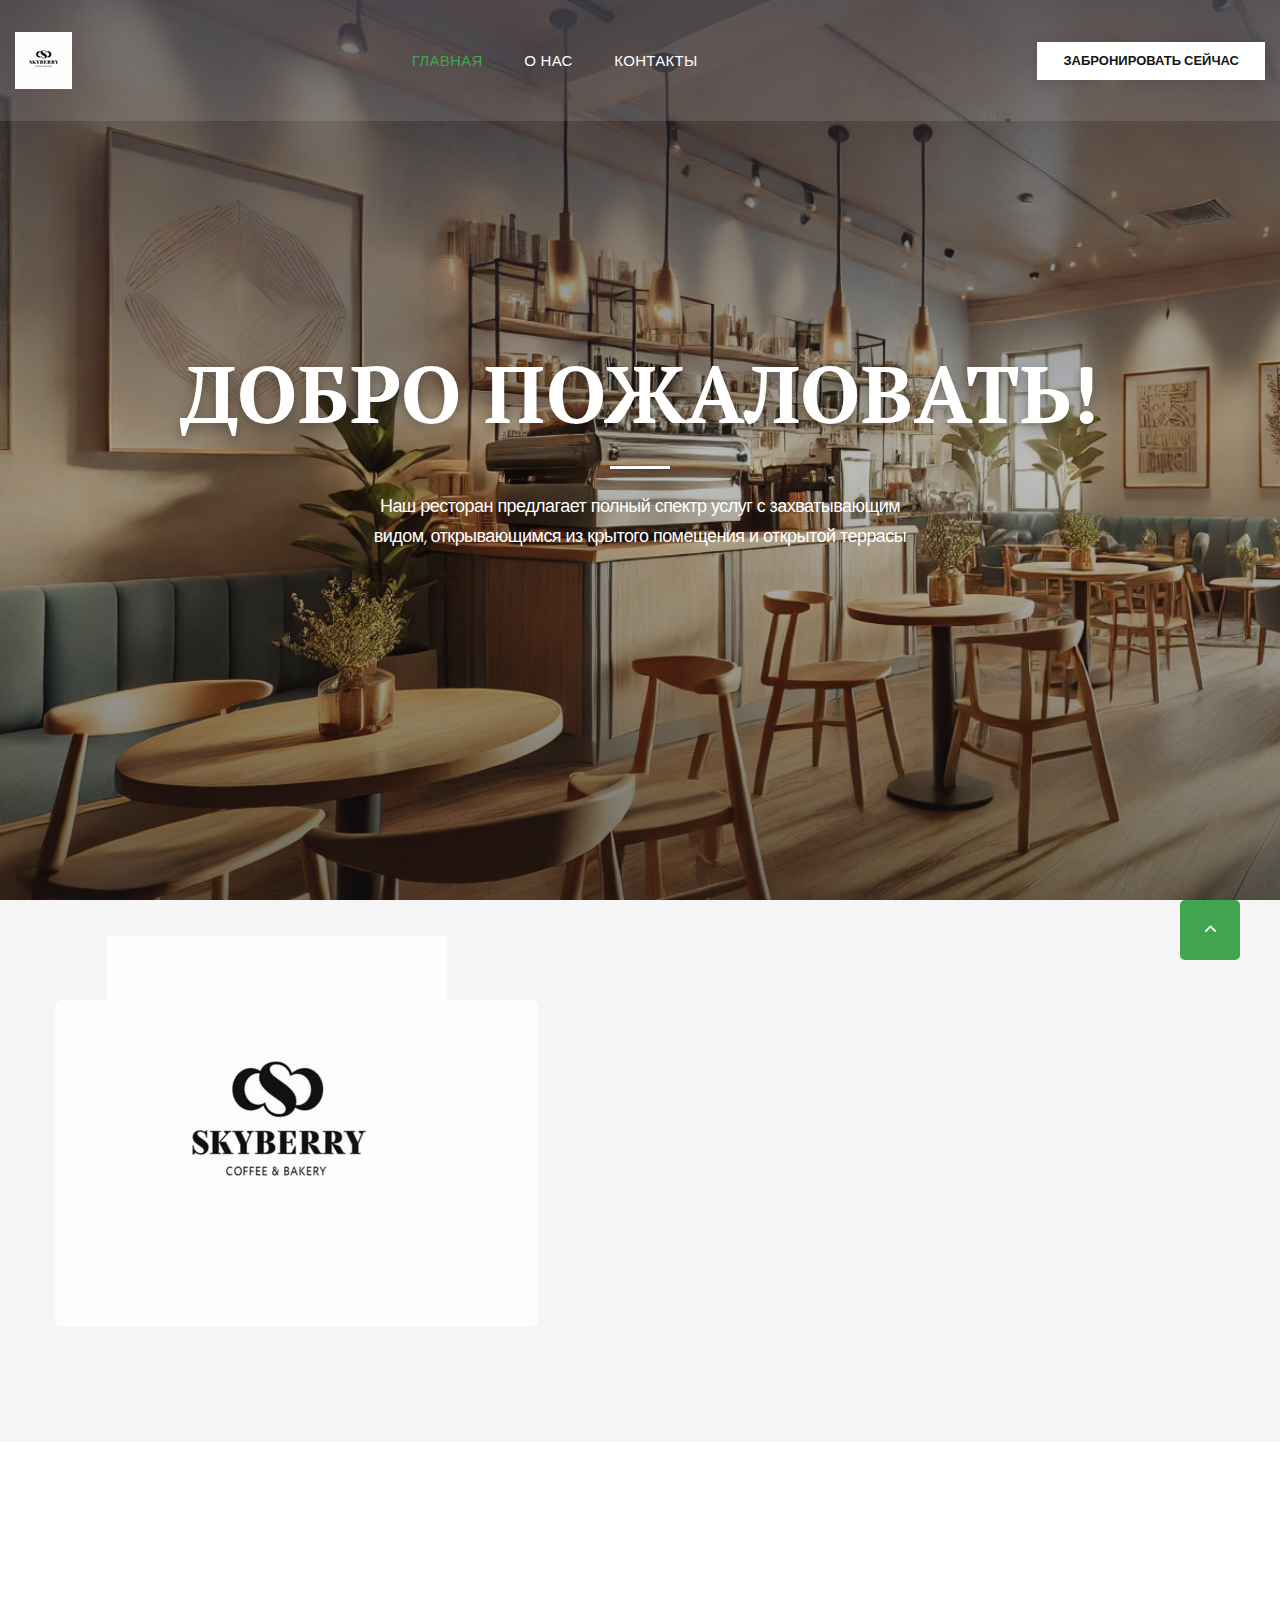
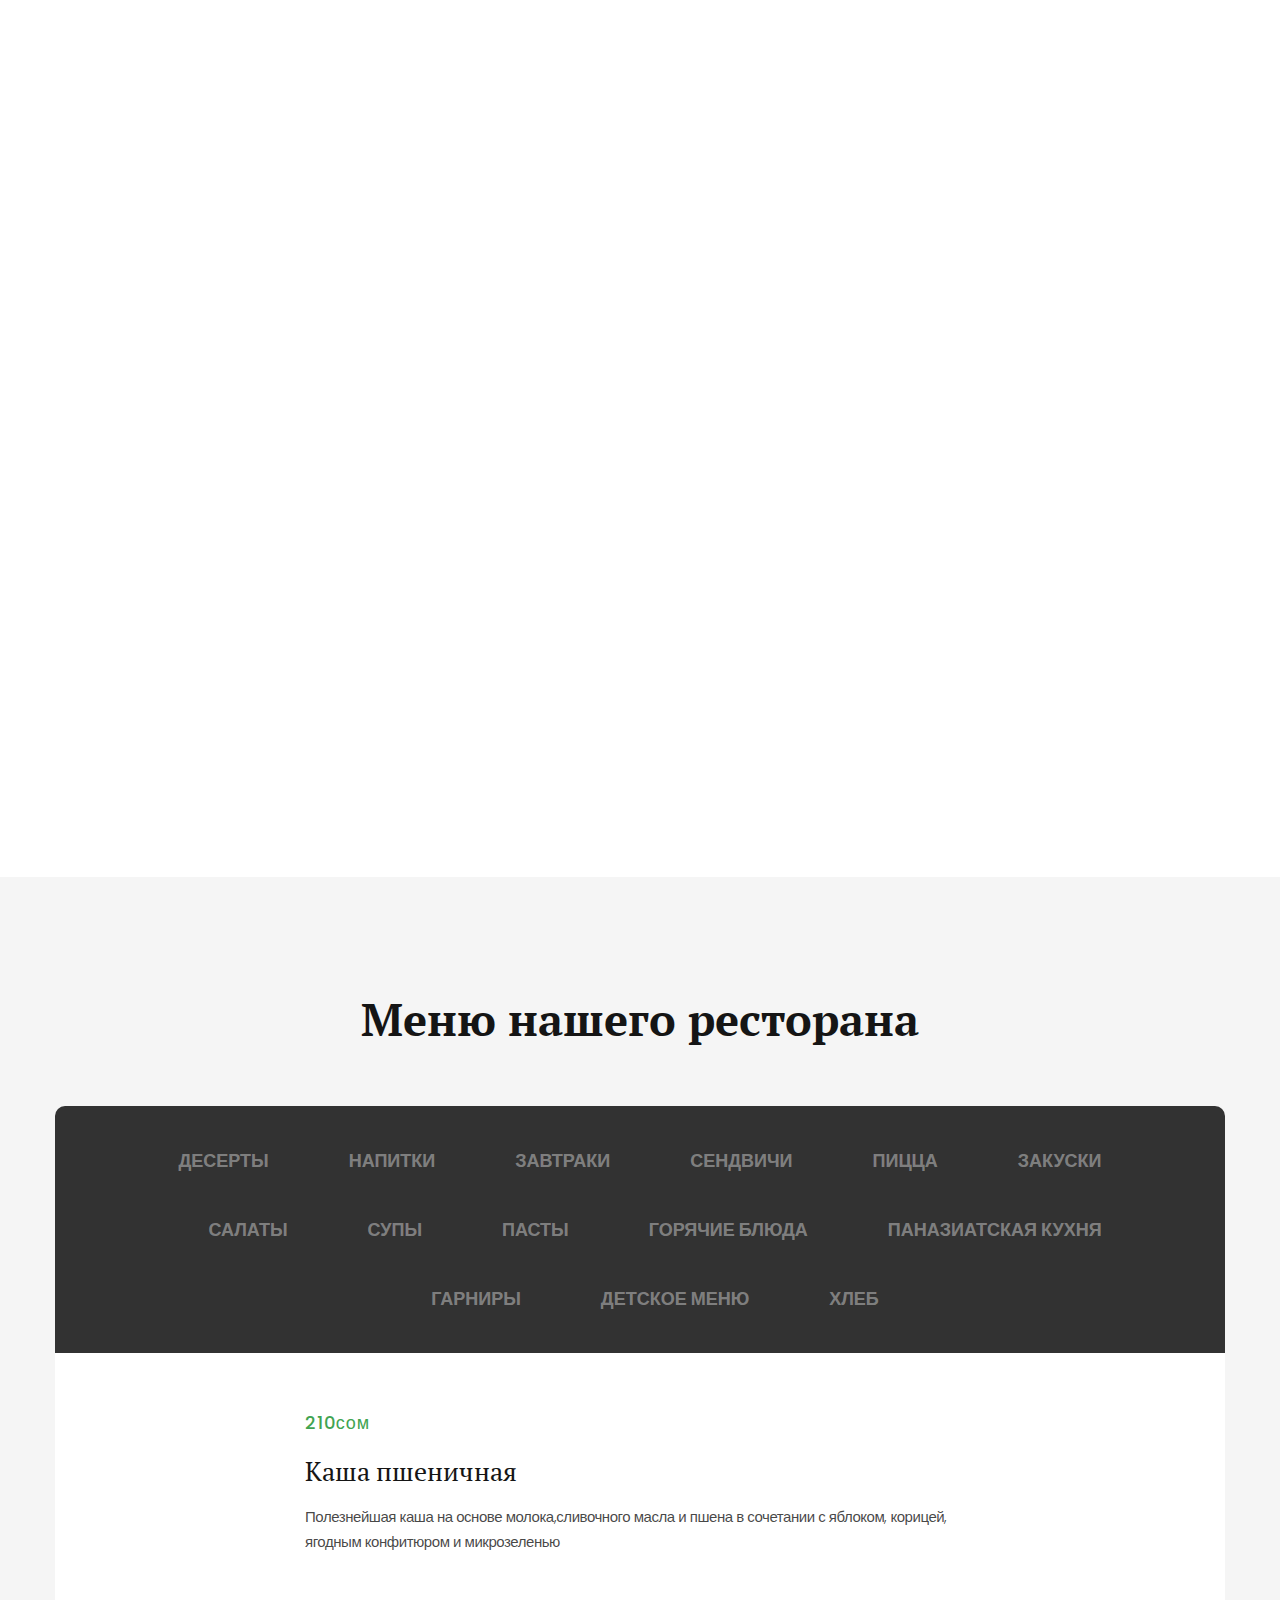
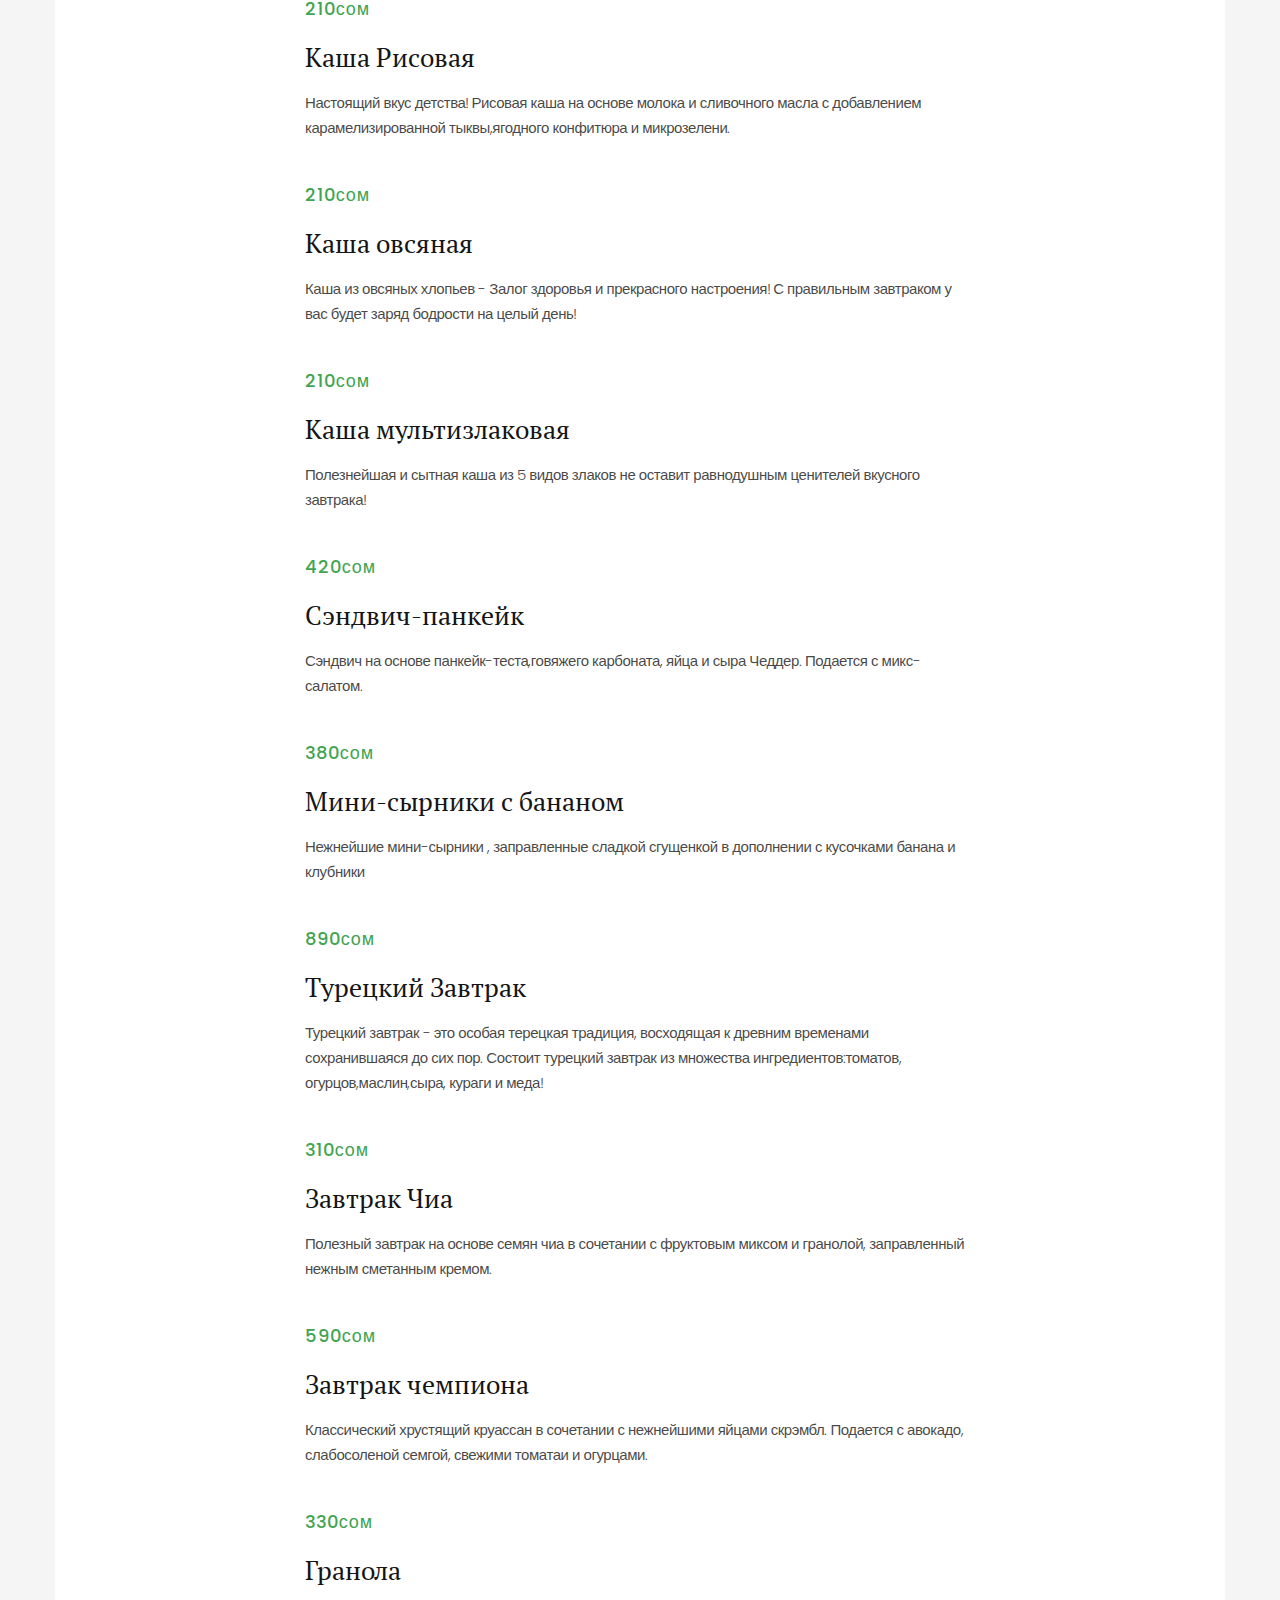
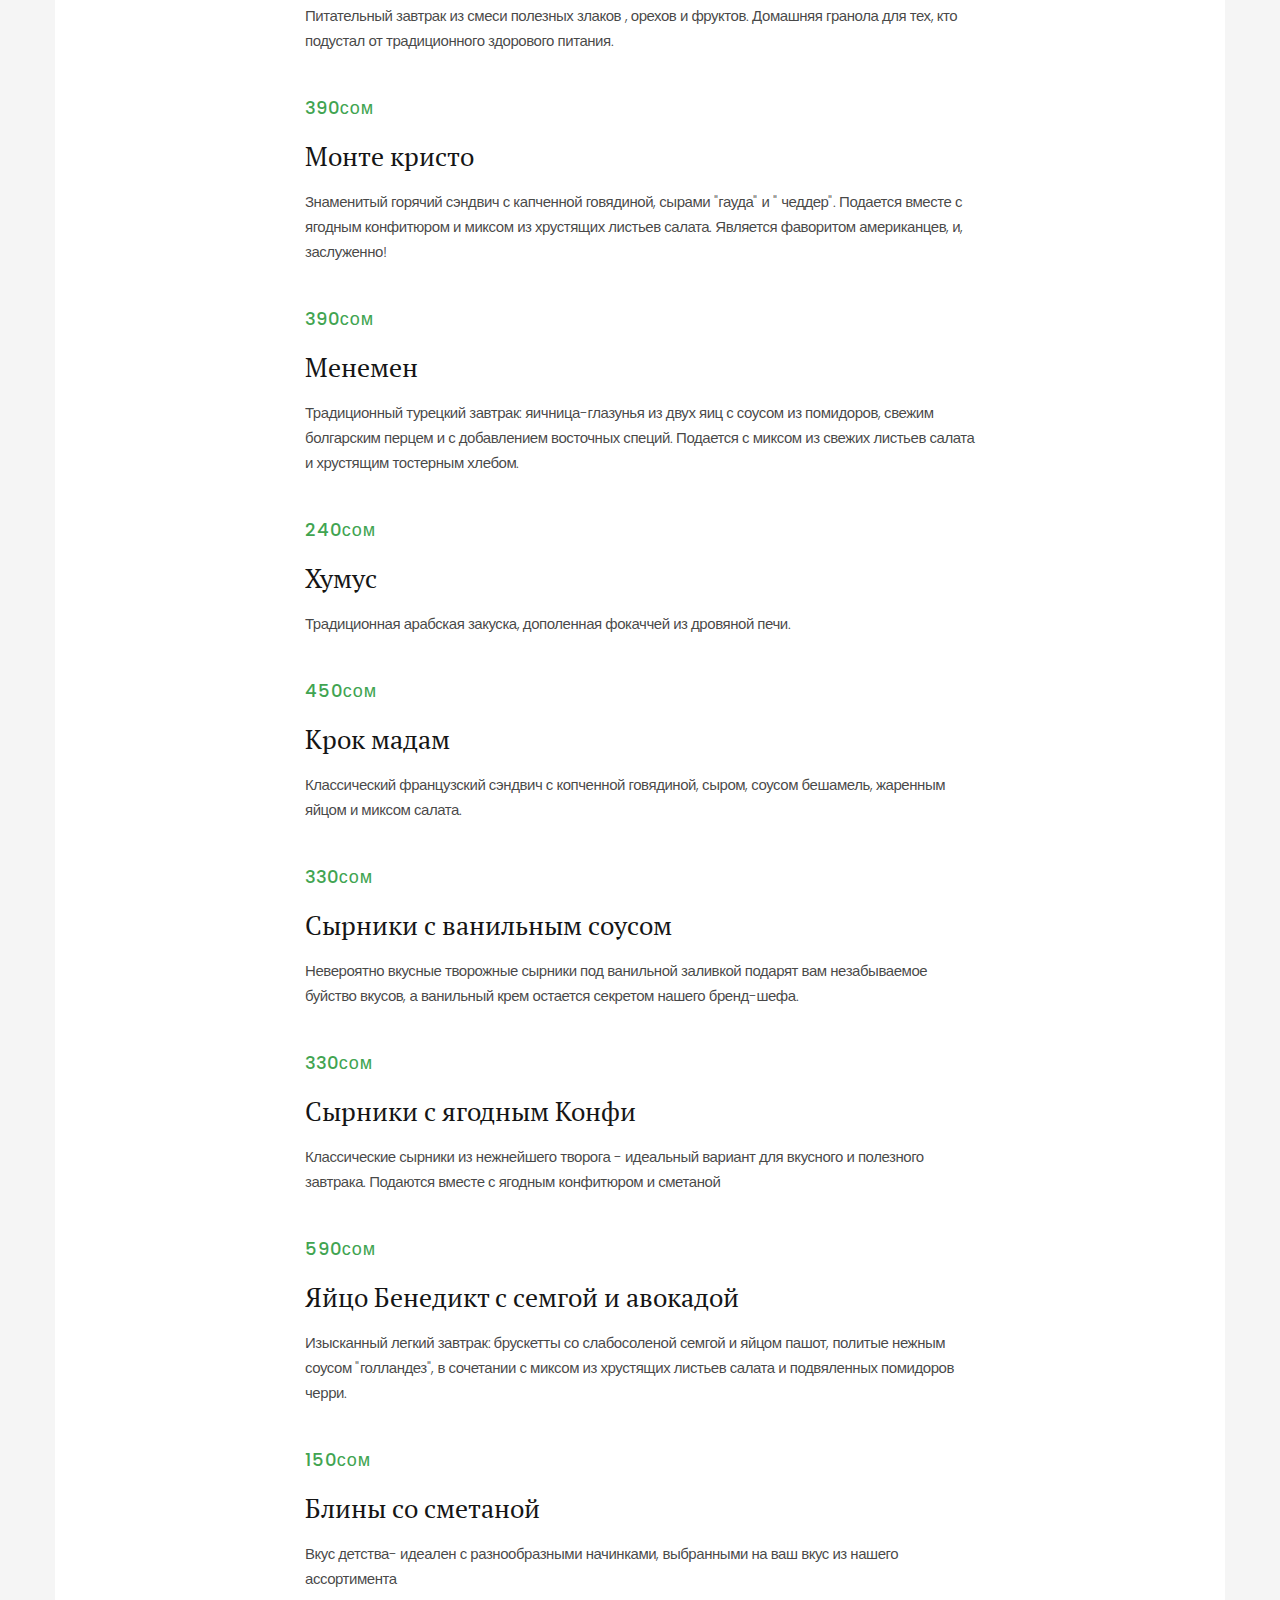
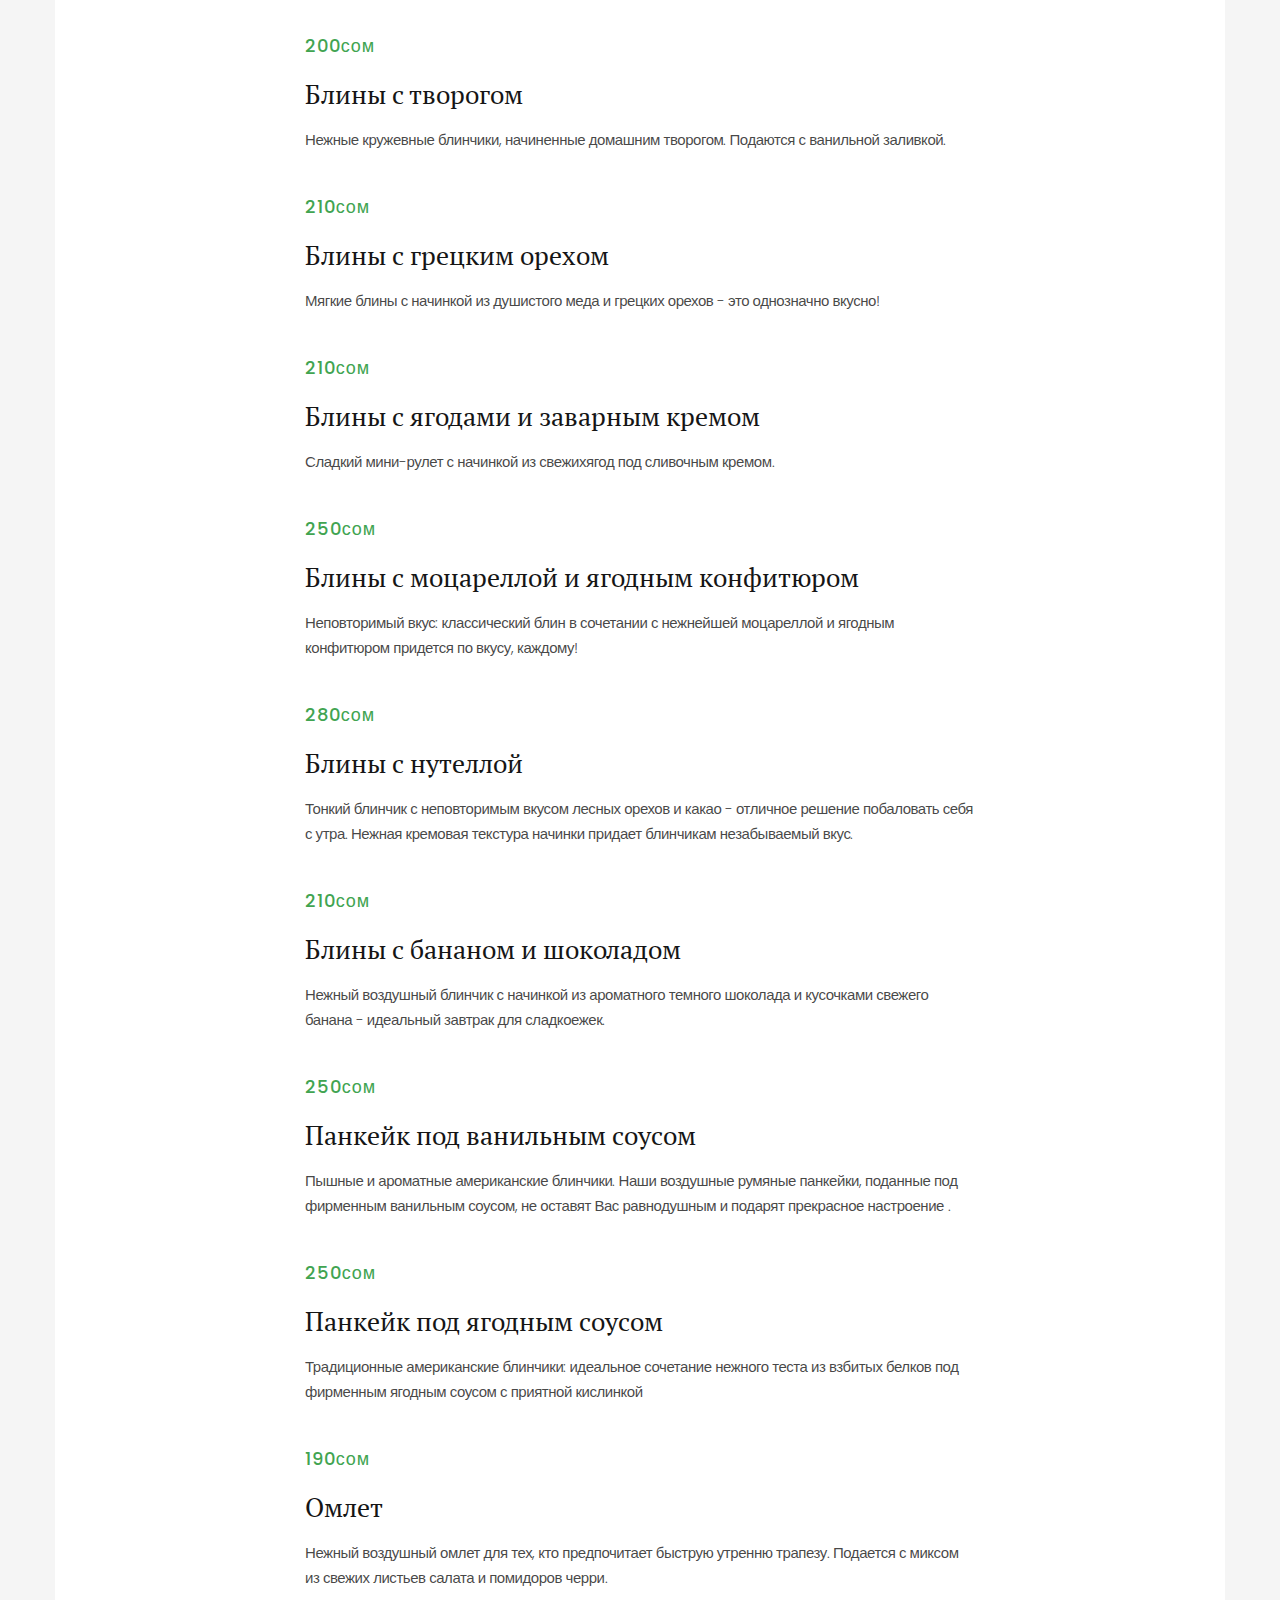
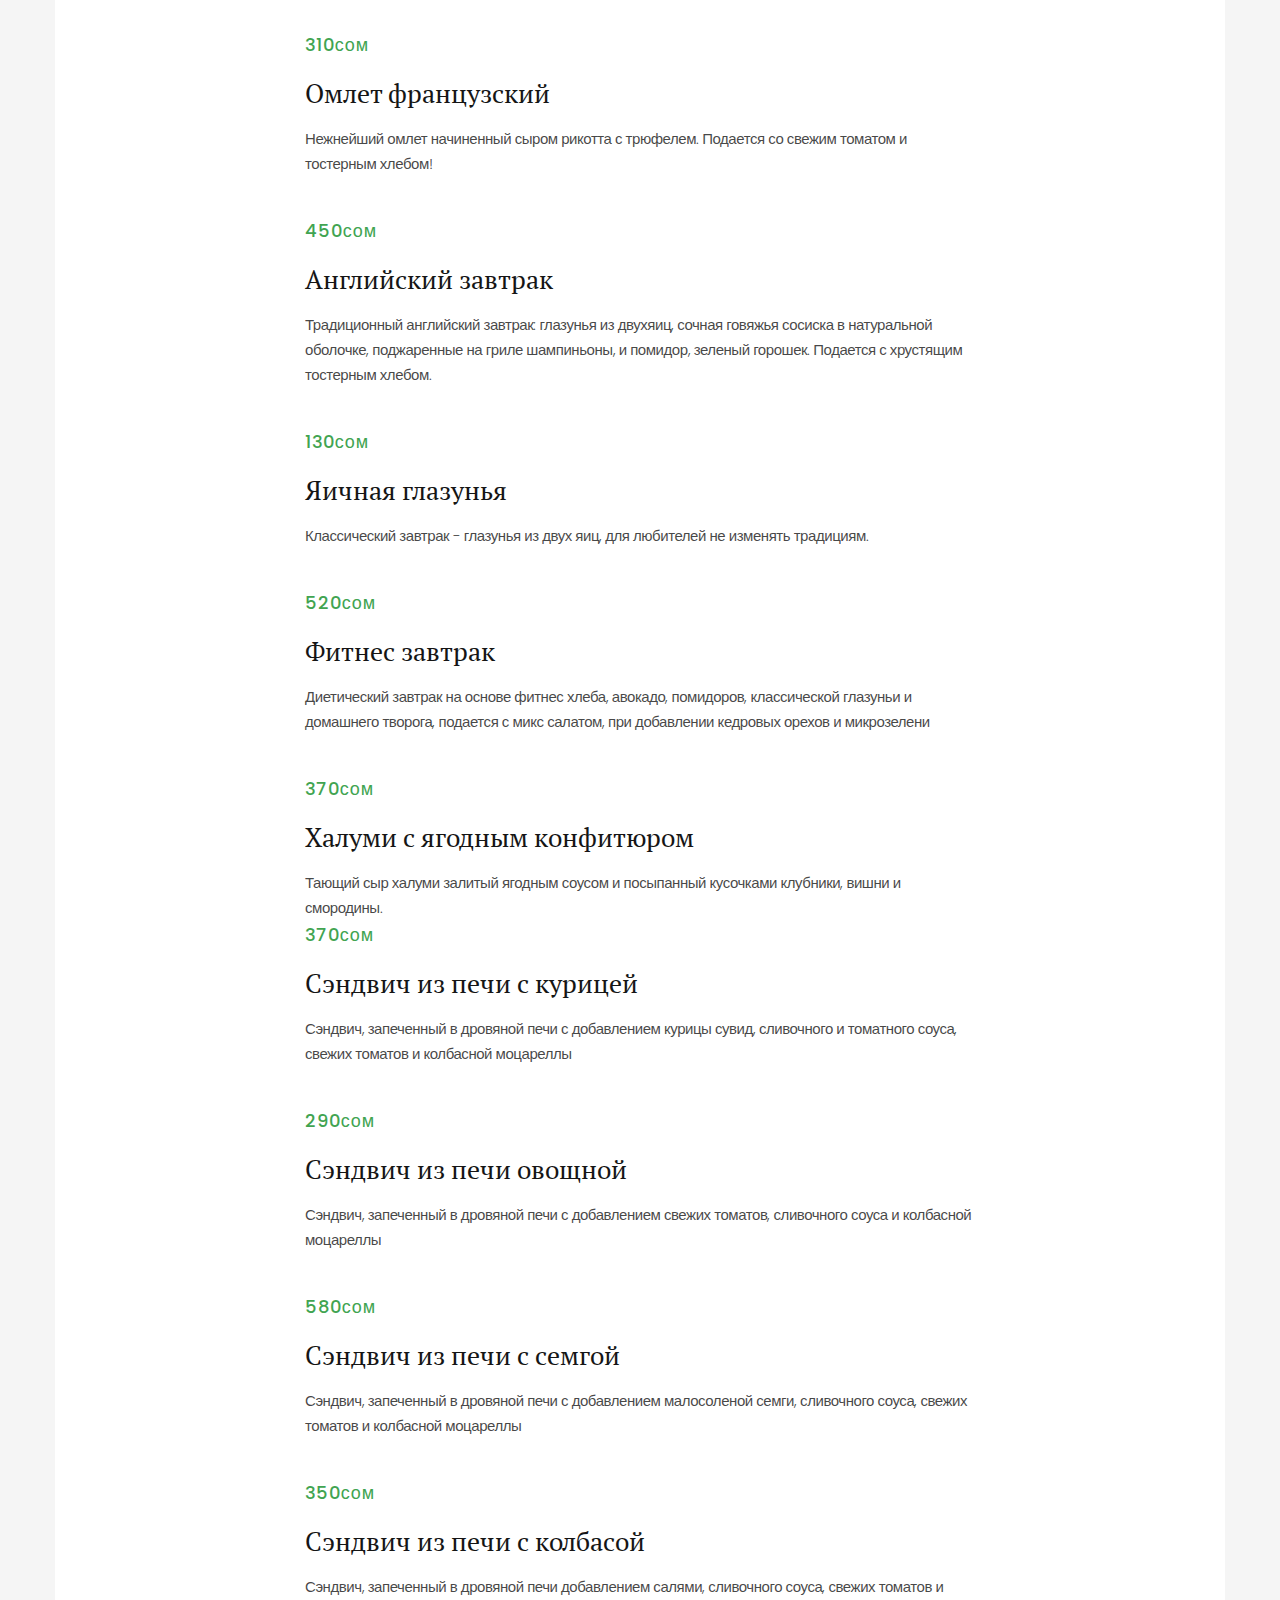
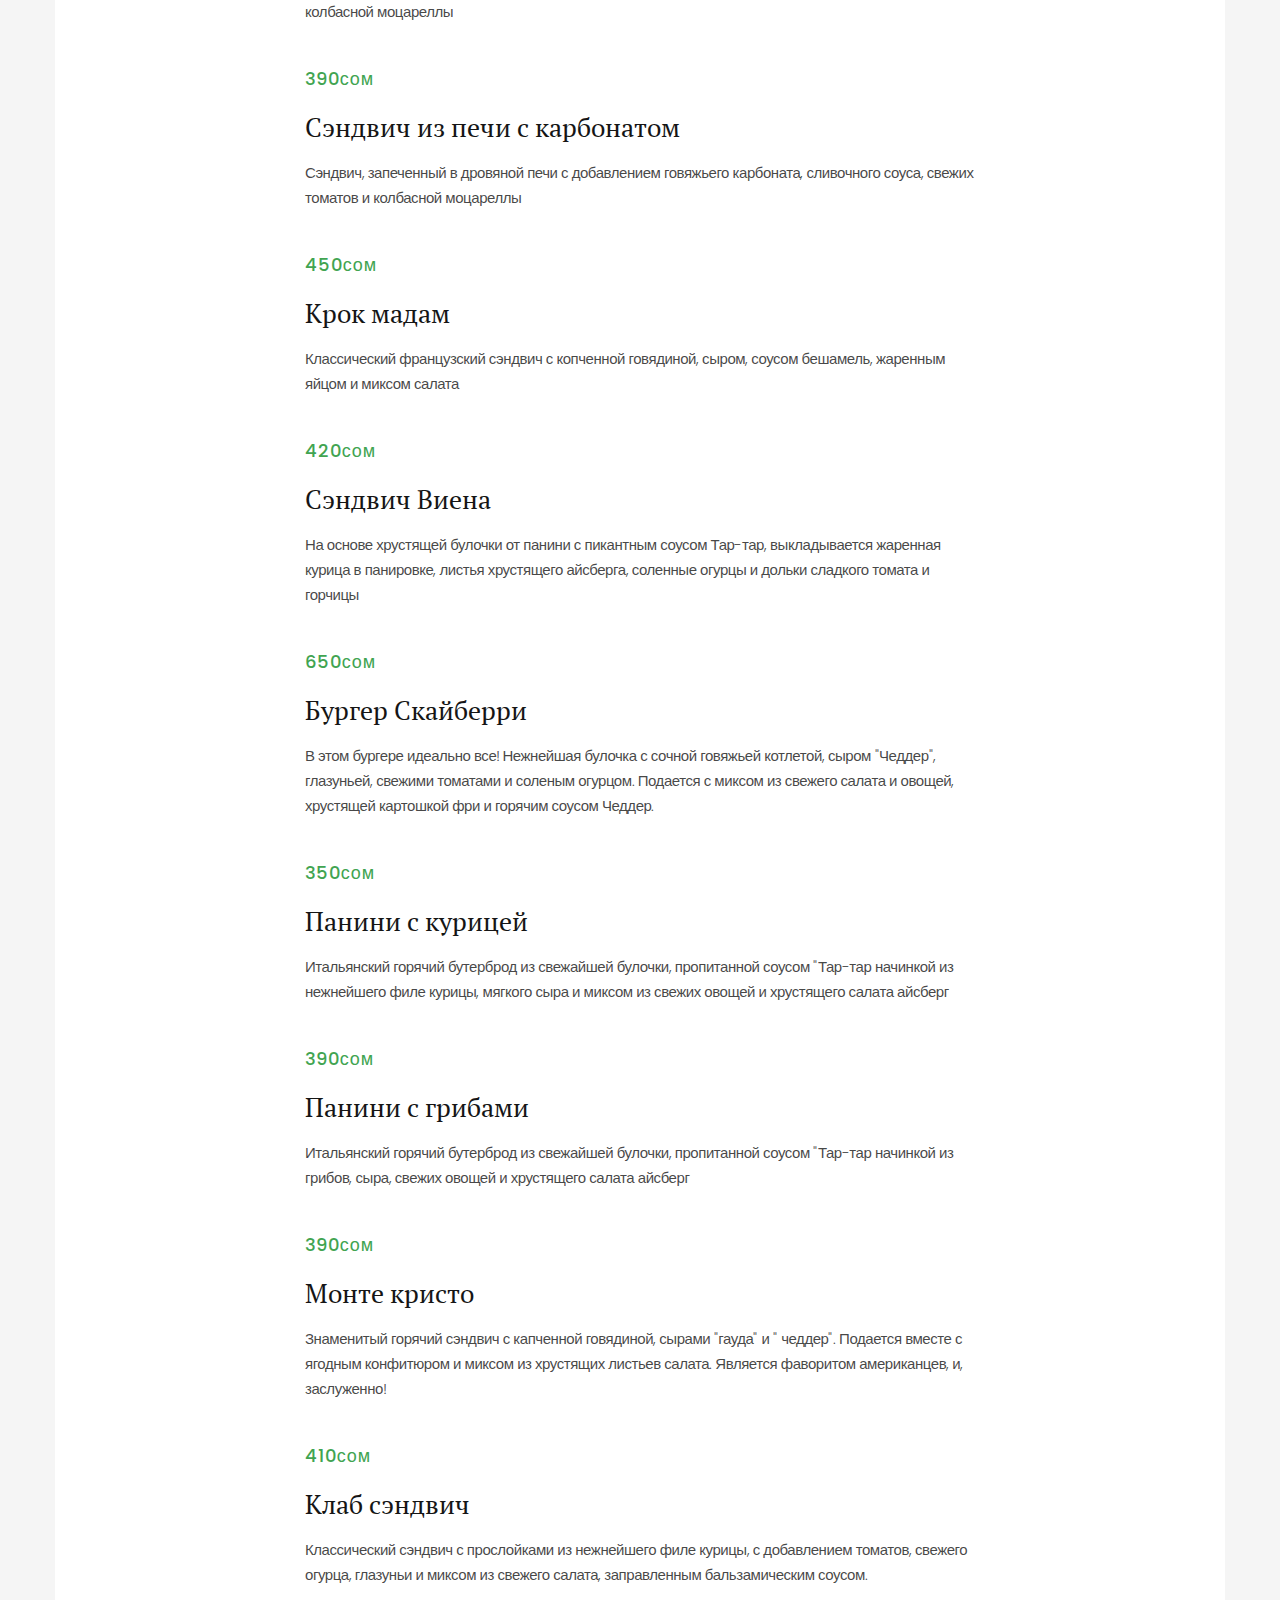
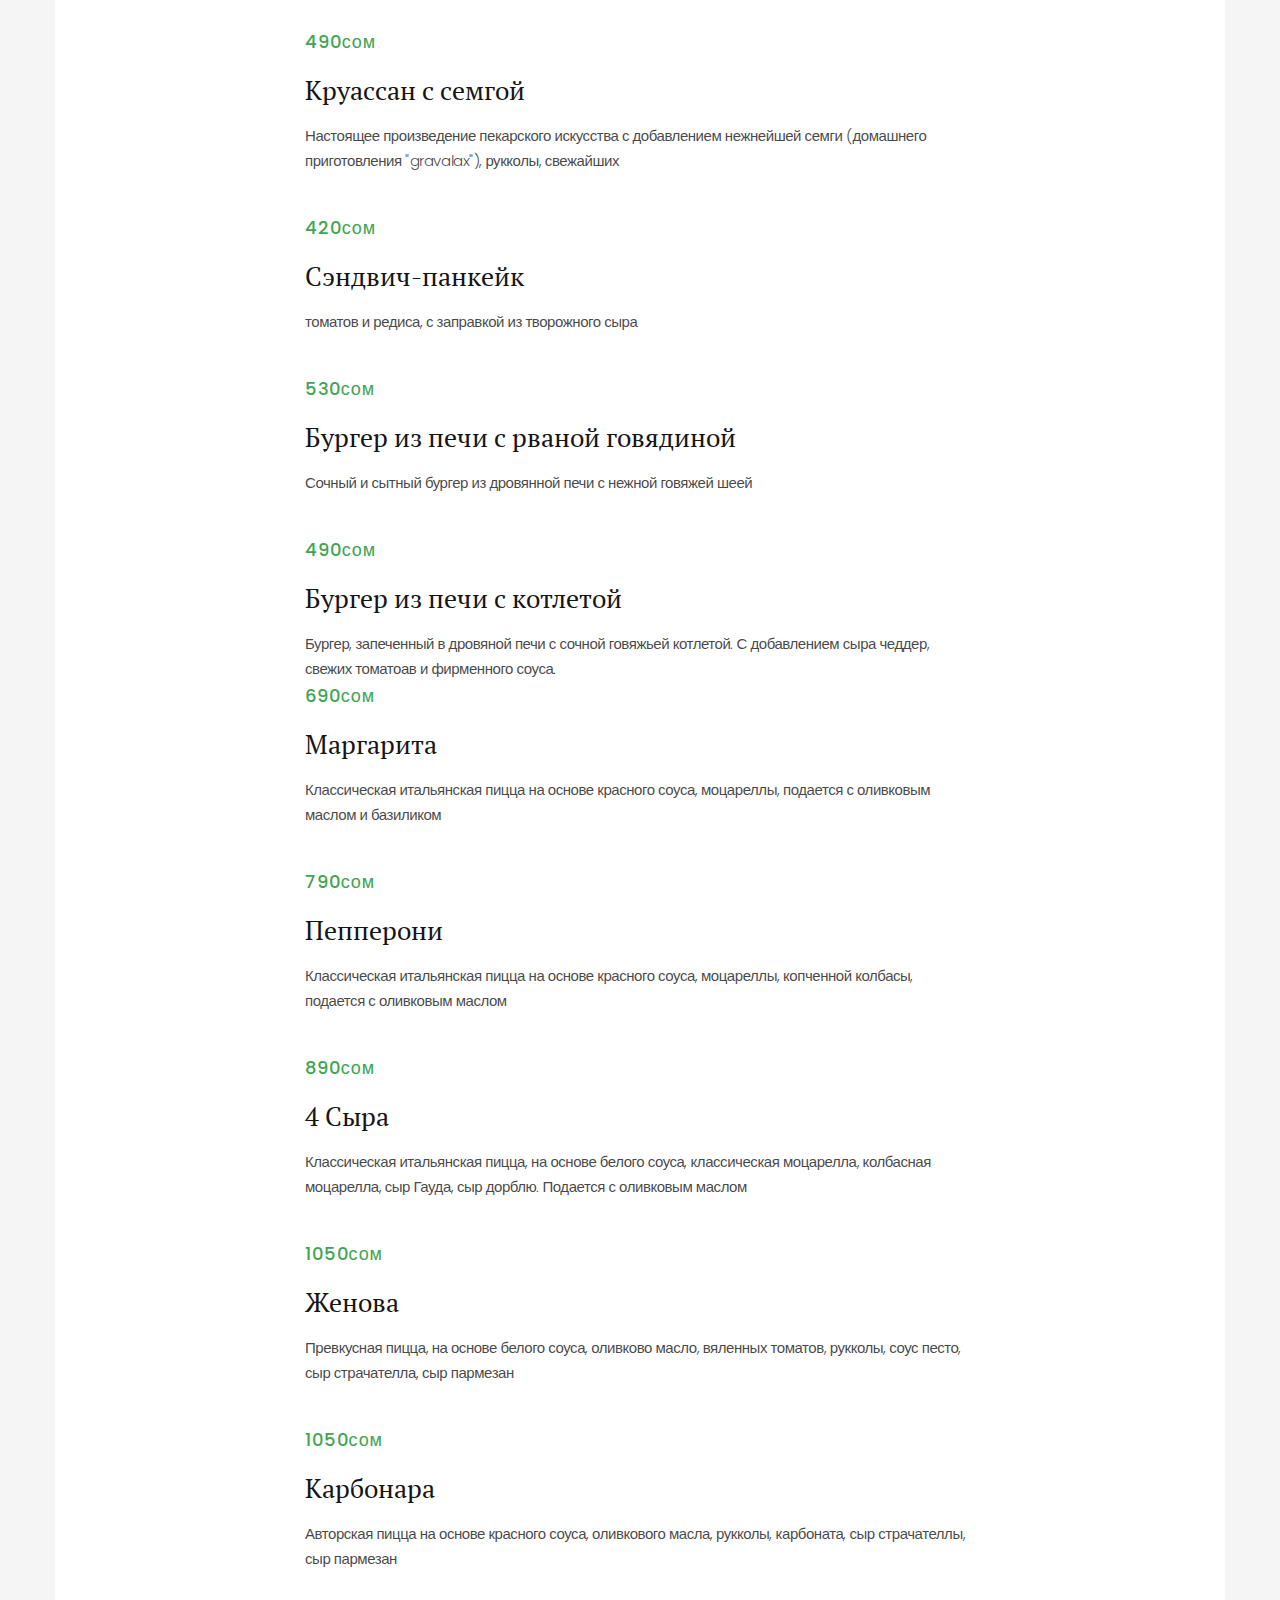
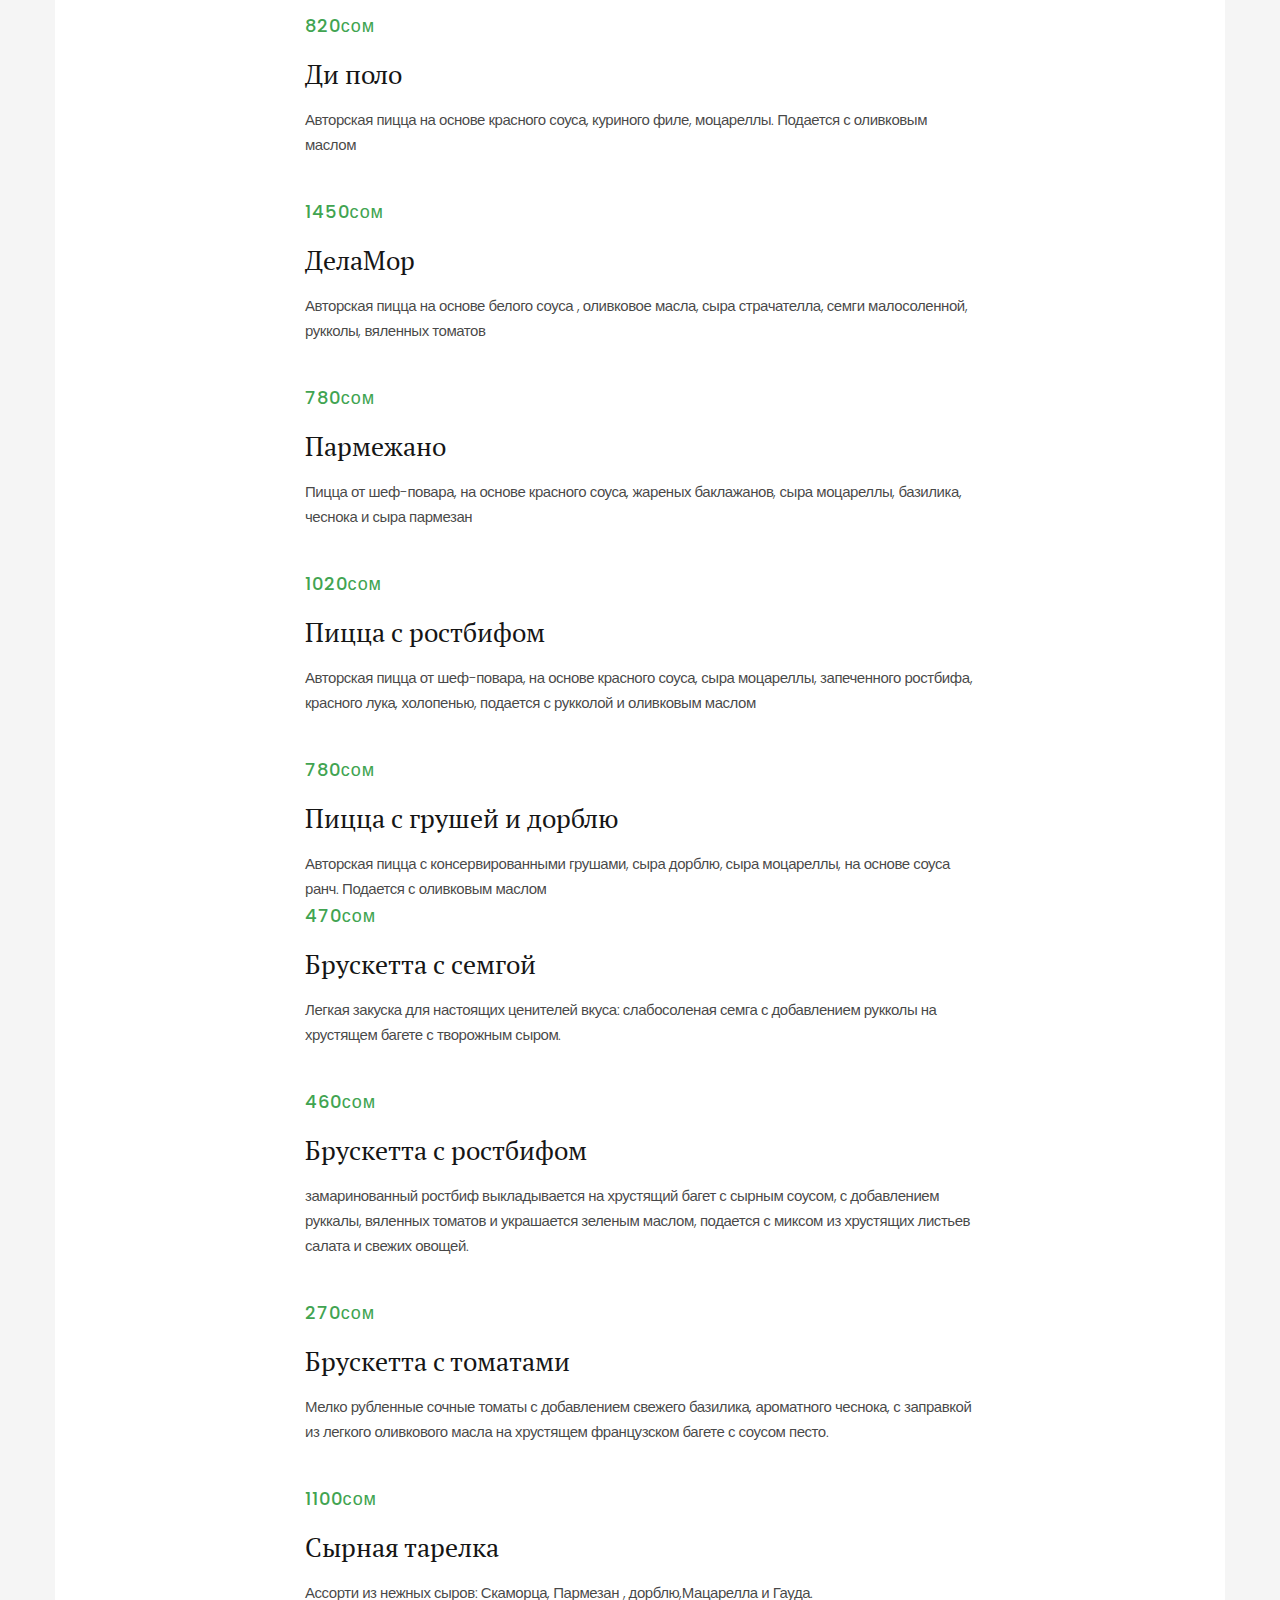
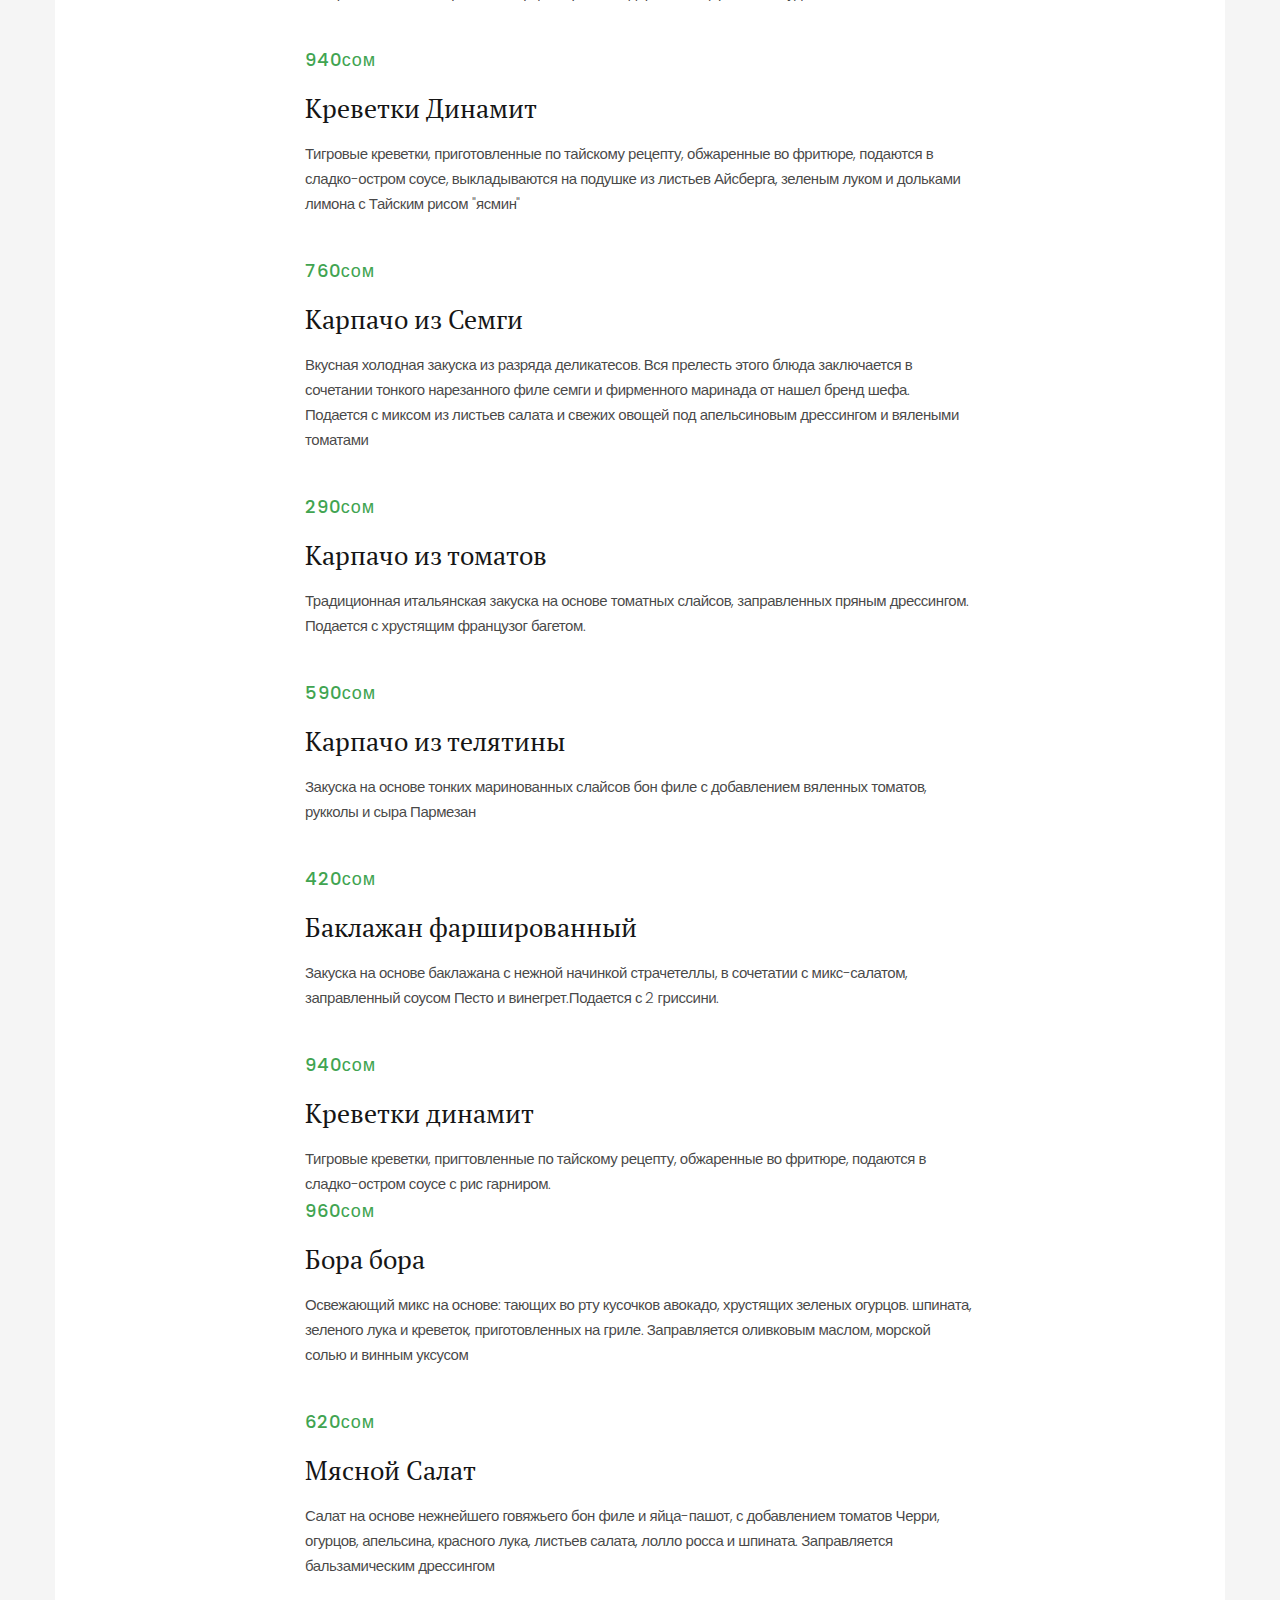
==== index.html @ 44ec18c9 "Add files via upload" ====
<!DOCTYPE html>
<html class="wide wow-animation" lang="en"> 
  <head>
    <title>Skyberry</title>
    <meta charset="utf-8">
    <meta name="viewport" content="width=device-width, height=device-height, initial-scale=1.0">
    <meta http-equiv="X-UA-Compatible" content="IE=edge">
    <link rel="icon" href="images/favicon.ico" type="image/x-icon">
    <link rel="stylesheet" type="text/css" href="//fonts.googleapis.com/css?family=Poppins:300,300i,400,500,600,700,800,900,900i%7CPT+Serif:400,700">
    <link rel="stylesheet" href="css/bootstrap.css">
    <link rel="stylesheet" href="css/fonts.css">
    <link rel="stylesheet" href="css/style.css">
    <style>.ie-panel{display: none;background: #212121;padding: 10px 0;box-shadow: 3px 3px 5px 0 rgba(0,0,0,.3);clear: both;text-align:center;position: relative;z-index: 1;} html.ie-10 .ie-panel, html.lt-ie-10 .ie-panel {display: block;}</style>
  </head>
  <body>
    <div class="ie-panel"><a href="http://windows.microsoft.com/en-US/internet-explorer/"><img src="images/ie8-panel/warning_bar_0000_us.jpg" height="42" width="820" alt="You are using an outdated browser. For a faster, safer browsing experience, upgrade for free today."></a></div>
    <div class="preloader">
      <div class="preloader-body">
        <div class="cssload-container">
          <div class="cssload-speeding-wheel"></div>
        </div>
        <p>Loading...</p>
      </div>
    </div>
    <div class="page">
      <!-- Page Header-->
      <header class="section page-header">
        <!-- RD Navbar-->
        <div class="rd-navbar-wrap">
          <nav class="rd-navbar rd-navbar-classic" data-layout="rd-navbar-fixed" data-sm-layout="rd-navbar-fixed" data-md-layout="rd-navbar-fixed" data-md-device-layout="rd-navbar-fixed" data-lg-layout="rd-navbar-static" data-lg-device-layout="rd-navbar-static" data-xl-layout="rd-navbar-static" data-xl-device-layout="rd-navbar-static" data-lg-stick-up-offset="46px" data-xl-stick-up-offset="46px" data-xxl-stick-up-offset="46px" data-lg-stick-up="true" data-xl-stick-up="true" data-xxl-stick-up="true">
            <div class="rd-navbar-main-outer">
              <div class="rd-navbar-main">
                <!-- RD Navbar Panel-->
                <div class="rd-navbar-panel"> 
                  <!-- RD Navbar Toggle-->
                  <button class="rd-navbar-toggle" data-rd-navbar-toggle=".rd-navbar-nav-wrap"><span></span></button>
                  <!-- RD Navbar Brand-->
                  <div class="rd-navbar-brand"><a href="index.html"><img class="brand-logo-light" src="images/logo-default1-140x57.jpg" alt="" width="140" height="57" srcset="images/logo-default-280x113.jpg 2x"/></a></div>
                </div>
                <div class="rd-navbar-main-element">
                  <div class="rd-navbar-nav-wrap">
                    <!-- RD Navbar Nav-->
                    <ul class="rd-navbar-nav">
                      <li class="rd-nav-item active"><a class="rd-nav-link" href="index.html">Главная</a>
                      </li>
                      <li class="rd-nav-item"><a class="rd-nav-link" href="about-us.html">О нас</a>
                      </li>
                      <li class="rd-nav-item"><a class="rd-nav-link" href="contacts.html">Контакты</a>
                      </li>
                    </ul><a class="button button-white button-sm" href="https://taplink.cc/skyberry?fbclid=PAZXh0bgNhZW0CMTEAAabvxKEPIazff5-u2hKQCoIDiNoGfhn9YEB1fV2k51cjgYYEzphXS8eOKyo_aem_RwbnL1sMMwu-bpU4H2btrA">Забронировать Сейчас</a>
                  </div>
                </div><a class="button button-white button-sm" href="https://taplink.cc/skyberry?fbclid=PAZXh0bgNhZW0CMTEAAabvxKEPIazff5-u2hKQCoIDiNoGfhn9YEB1fV2k51cjgYYEzphXS8eOKyo_aem_RwbnL1sMMwu-bpU4H2btrA">Забронировать Сейчас</a>
              </div>
            </div>
          </nav>
        </div>
      </header>
      <!-- Swiper-->
      <section class="section section-lg section-main-bunner section-main-bunner-filter text-center">
        <div class="main-bunner-img" style="background-image: url(&quot;images/bg-bunner-2.jpg&quot;); background-size: cover;"></div>
        <div class="main-bunner-inner">
          <div class="container">
            <div class="box-default">
              <h1 class="box-default-title">Добро пожаловать!</h1>
              <div class="box-default-decor"></div>
              <p class="big box-default-text">Наш ресторан предлагает полный спектр услуг с захватывающим видом, открывающимся из крытого помещения и открытой террасы</p>
            </div>
          </div>
        </div>
      </section>
      <div class="bg-gray-1">
        
        <section class="section section-lg section-inset-1 bg-gray-1 pt-lg-0">
          <div class="container">
            <div class="row row-50 justify-content-xl-between align-items-lg-center">
              <div class="col-lg-6 wow fadeInLeft">
                <br>
                <br>
                <br>
                <br>
                <div class="box-image"><img class="box-image-static" src="images/home-3-1-483x327.jpg" alt="" width="483" height="327"/><img class="box-image-position" src="images/home-3-2-341x391.jpg" alt="" width="341" height="391"/>
                </div>
              </div>
              <div class="col-lg-6 col-xl-5 wow fadeInRight">
                <h2>О нас</h2>
                <p>Skyberry — уютное кафе с современным интерьером, где аромат свежесваренного кофе сочетается с изысканными десертами и дружелюбной атмосферой. Идеальное место для встреч, работы и наслаждения моментом.</p>
                <p>Здесь каждая деталь продумана, чтобы вы чувствовали себя как дома: от стильного интерьера до улыбок сотрудников. Skyberry — это больше, чем кафе, это пространство для вдохновения, общения и незабываемых моментов.</p>
              </div>
            </div>
          </div>
        </section>
      </div>
      <!-- Featured Offers-->
      <section class="section section-lg bg-default">
        <div class="container">
          <div class="row justify-content-center text-center">
            <div class="col-md-9 col-lg-7 wow-outer">
              <div class="wow slideInDown">
                <h2>Рекомендуемые предложения</h2>
                <p class="text-opacity-80">Нашим посетителям и гостям мы предлагаем широкий выбор лучших блюд нашей кухни. Ниже приведены некоторые из наших самых популярных основных блюд и десертов.</p>
              </div>
            </div>
          </div>
          <div class="row row-20 row-lg-30">
            <div class="col-md-6 col-lg-4 wow-outer">
              <div class="wow fadeInUp">
                <div class="product-featured">
                  <div class="product-featured-figure"><img src="images/product-1-370x395.jpg" alt="" width="370" height="395"/>
                    <div class="product-featured-button"><a class="button button-primary" href="https://taplink.cc/skyberry?fbclid=PAZXh0bgNhZW0CMTEAAabvxKEPIazff5-u2hKQCoIDiNoGfhn9YEB1fV2k51cjgYYEzphXS8eOKyo_aem_RwbnL1sMMwu-bpU4H2btrA">Заказать сейчас!</a></div>
                  </div>
                  <div class="product-featured-caption">
                    <h4><a class="product-featured-title" href="#">Равиоли с семгой и соусом песто</a></h4>
                    <p class="big">780сом</p>
                  </div>
                </div>
              </div>
            </div>
            <div class="col-md-6 col-lg-4 wow-outer">
              <div class="wow fadeInUp">
                <div class="product-featured">
                  <div class="product-featured-figure"><img src="images/product-2-370x395.jpg" alt="" width="370" height="395"/>
                    <div class="product-featured-button"><a class="button button-primary" href="https://taplink.cc/skyberry?fbclid=PAZXh0bgNhZW0CMTEAAabvxKEPIazff5-u2hKQCoIDiNoGfhn9YEB1fV2k51cjgYYEzphXS8eOKyo_aem_RwbnL1sMMwu-bpU4H2btrA">Заказать сейчас!</a></div>
                  </div>
                  <div class="product-featured-caption">
                    <h4><a class="product-featured-title" href="#">Паста Том ям</a></h4>
                    <p class="big">540сом</p>
                  </div>
                </div>
              </div>
            </div>
            <div class="col-md-6 col-lg-4 wow-outer">
              <div class="wow fadeInUp">
                <div class="product-featured">
                  <div class="product-featured-figure"><img src="images/product-3-370x395.jpg" alt="" width="370" height="395"/>
                    <div class="product-featured-button"><a class="button button-primary" href="https://taplink.cc/skyberry?fbclid=PAZXh0bgNhZW0CMTEAAabvxKEPIazff5-u2hKQCoIDiNoGfhn9YEB1fV2k51cjgYYEzphXS8eOKyo_aem_RwbnL1sMMwu-bpU4H2btrA">Заказать сейчас!</a></div>
                  </div>
                  <div class="product-featured-caption">
                    <h4><a class="product-featured-title" href="#">Панакотта</a></h4>
                    <p class="big">180сом</p>
                  </div>
                </div>
              </div>
            </div>
          </div>
        </div>
      </section>
      <section class="section section-lg bg-gray-1">
        <div class="container">
          <h2 class="text-center">Меню нашего ресторана</h2>
          <div class="row">
            <div class="col-12">
              <div class="tabs-custom tabs-horizontal tabs-classic" id="tabs-1">
                <ul class="nav nav-tabs nav-tabs-classic">
                  <li class="nav-item" role="presentation"><a class="nav-link" href="#tabs-1-1" data-toggle="tab">Десерты</a></li>
                  <li class="nav-item" role="presentation"><a class="nav-link" href="#tabs-1-2" data-toggle="tab">Напитки</a></li>
                  <li class="nav-item" role="presentation"><a class="nav-link" href="#tabs-1-3" data-toggle="tab">Завтраки</a></li>
                  <li class="nav-item" role="presentation"><a class="nav-link" href="#tabs-1-4" data-toggle="tab">Сендвичи</a></li>
                  <li class="nav-item" role="presentation"><a class="nav-link" href="#tabs-1-5" data-toggle="tab">Пицца</a></li>
                  <li class="nav-item" role="presentation"><a class="nav-link" href="#tabs-1-6" data-toggle="tab">Закуски</a></li>
                  <li class="nav-item" role="presentation"><a class="nav-link" href="#tabs-1-7" data-toggle="tab">Салаты</a></li>
                  <li class="nav-item" role="presentation"><a class="nav-link" href="#tabs-1-8" data-toggle="tab">Супы</a></li>
                  <li class="nav-item" role="presentation"><a class="nav-link" href="#tabs-1-9" data-toggle="tab">Пасты</a></li>
                  <li class="nav-item" role="presentation"><a class="nav-link" href="#tabs-1-10" data-toggle="tab">Горячие блюда</a></li>
                  <li class="nav-item" role="presentation"><a class="nav-link" href="#tabs-1-11" data-toggle="tab">Паназиатская кухня</a></li>
                  <li class="nav-item" role="presentation"><a class="nav-link" href="#tabs-1-12" data-toggle="tab">Гарниры</a></li>
                  <li class="nav-item" role="presentation"><a class="nav-link" href="#tabs-1-13" data-toggle="tab">Детское меню</a></li>
                  <li class="nav-item" role="presentation"><a class="nav-link" href="#tabs-1-14" data-toggle="tab">Хлеб</a></li>
                </ul>
                <div class="tab-content">
                  <div class="tab-pane fade" id="tabs-1-1">
                    <div class="box-event-modern">
                      <div class="event-item-modern">
                        <p class="event-time">305сом</p>
                        <h4 class="event-item-modern-title"><a href="#">Вафли с добавками на выбор </a></h4>
                        <div class="event-item-modern-text">
                          <p>С нутеллой, с клубникой, с бананом, с шоколадом, с арахисом, с кешью, со смородиной, с грецким орехом</p>
                        </div>
                      </div>
                      <div class="event-item-modern">
                        <p class="event-time">180сом</p>
                        <h4 class="event-item-modern-title"><a href="#">Панакотта</a></h4>
                        <div class="event-item-modern-text">
                          <p>Нежнейший десерт залитый ягодным конфи</p>
                        </div>
                      </div>
                      <div class="event-item-modern">
                        <p class="event-time">250сом</p>
                        <h4 class="event-item-modern-title"><a href="#">Тарталетка с клубникой</a></h4>
                        <div class="event-item-modern-text">
                          <p>корзиночка со сладкой клубникой</p>
                        </div>
                      </div>
                      <div class="event-item-modern">
                        <p class="event-time">270сом</p>
                        <h4 class="event-item-modern-title"><a href="#">Тарталетка с голубикой</a></h4>
                        <div class="event-item-modern-text">
                          <p>Корзинка с необыкновенной голубикой</p>
                        </div>
                      </div>
                      <div class="event-item-modern">
                        <p class="event-time">250сом</p>
                        <h4 class="event-item-modern-title"><a href="#">Десерт Астория</a></h4>
                        <div class="event-item-modern-text">
                          <p>Мягкий десерт из сыра маскарпоне и творожного крема</p>
                        </div>
                      </div>
                      <div class="event-item-modern">
                        <p class="event-time">230сом</p>
                        <h4 class="event-item-modern-title"><a href="#">Медовик</a></h4>
                        <div class="event-item-modern-text">
                          <p>Классика всех времен!</p>
                        </div>
                      </div>
                      <div class="event-item-modern">
                        <p class="event-time">180сом</p>
                        <h4 class="event-item-modern-title"><a href="#">Десерт Павлова</a></h4>
                        <div class="event-item-modern-text">
                          <p>Безе с крем чизом и вареньем ягодным</p>
                        </div>
                      </div>
                      <div class="event-item-modern">
                        <p class="event-time">250сом</p>
                        <h4 class="event-item-modern-title"><a href="#">Эклер с клубникой</a></h4>
                        <div class="event-item-modern-text">
                          <p>Заварное тесто с нежным кремом и клубникой</p>
                        </div>
                      </div>
                      <div class="event-item-modern">
                        <p class="event-time">190сом</p>
                        <h4 class="event-item-modern-title"><a href="#">Наполеон</a></h4>
                        <div class="event-item-modern-text">
                          <p>Слоистый десерт с заварным кремом</p>
                        </div>
                      </div>
                      <div class="event-item-modern">
                        <p class="event-time">230сом</p>
                        <h4 class="event-item-modern-title"><a href="#">Тирамису</a></h4>
                        <div class="event-item-modern-text">
                          <p>Нежная основа и тающий крем!</p>
                        </div>
                      </div>
                      <div class="event-item-modern">
                        <p class="event-time">190сом</p>
                        <h4 class="event-item-modern-title"><a href="#">Шоколадный торт</a></h4>
                        <div class="event-item-modern-text">
                          <p>Шоколадный бисквит с шоколадным кремом!</p>
                        </div>
                      </div>
                      <div class="event-item-modern">
                        <p class="event-time">290сом</p>
                        <h4 class="event-item-modern-title"><a href="#">Скайберри</a></h4>
                        <div class="event-item-modern-text">
                          <p>Наш фирменный десерт!</p>
                        </div>
                      </div>
                      <div class="event-item-modern">
                        <p class="event-time">200сом</p>
                        <h4 class="event-item-modern-title"><a href="#">Морковный</a></h4>
                        <div class="event-item-modern-text">
                          <p>Сладкий десерт  натертой морковью, орехом и бисквитом</p>
                        </div>
                      </div>
                      <div class="event-item-modern">
                        <p class="event-time">220сом</p>
                        <h4 class="event-item-modern-title"><a href="#">Меренга Фисташковая</a></h4>
                        <div class="event-item-modern-text">
                          <p>Безе из белков и неповторимый вкус микса из фисташек и малины.</p>
                        </div>
                      </div>
                      <div class="event-item-modern">
                        <p class="event-time">210сом</p>
                        <h4 class="event-item-modern-title"><a href="#">Брауни</a></h4>
                        <div class="event-item-modern-text">
                          <p>К чаю!</p>
                        </div>
                      </div>
                      <div class="event-item-modern">
                        <p class="event-time">330сом</p>
                        <h4 class="event-item-modern-title"><a href="#">Залитый белгийским молочным шоколадом</a></h4>
                        <div class="event-item-modern-text">
                          <p>Залитый белгийским молочным шоколадом</p>
                        </div>
                      </div>
                      <div class="event-item-modern">
                        <p class="event-time">210сом</p>
                        <h4 class="event-item-modern-title"><a href="#">Чизкейк Веган</a></h4>
                        <div class="event-item-modern-text">
                          <p>Вегетерианский чиз с черносливом.</p>
                        </div>
                      </div>
                      <div class="event-item-modern">
                        <p class="event-time">160сом</p>
                        <h4 class="event-item-modern-title"><a href="#">Три молока</a></h4>
                        <div class="event-item-modern-text">
                          <p>Нежный бисквит с карамелью</p>
                        </div>
                      </div>
                      <div class="event-item-modern">
                        <p class="event-time">312сом</p>
                        <h4 class="event-item-modern-title"><a href="#">Сан-Себастьян ягодный</a></h4>
                        <div class="event-item-modern-text">
                          <p>Залитый ягодным конфитюром</p>
                        </div>
                      </div>
                      <div class="event-item-modern">
                        <p class="event-time">150сом</p>
                        <h4 class="event-item-modern-title"><a href="#">Круассан классика</a></h4>
                        <div class="event-item-modern-text">
                          <p>Стоистая французская выпечка!</p>
                        </div>
                      </div>
                      <div class="event-item-modern">
                        <p class="event-time">250сом</p>
                        <h4 class="event-item-modern-title"><a href="#">Круассан Миндальный</a></h4>
                        <div class="event-item-modern-text">
                          <p>Хрустящий круассан с миндальным кремом</p>
                        </div>
                      </div>
                      <div class="event-item-modern">
                        <p class="event-time">250сом</p>
                        <h4 class="event-item-modern-title"><a href="#">Круассан с шоколадом </a></h4>
                        <div class="event-item-modern-text">
                          <p>Хрустящий круассан с шоколадом </p>
                        </div>
                      </div>
                      <div class="event-item-modern">
                        <p class="event-time">250сом</p>
                        <h4 class="event-item-modern-title"><a href="#">Круассан с нутеллой</a></h4>
                        <div class="event-item-modern-text">
                          <p>Хрустящий Круассан с нутеллой</p>
                        </div>
                      </div>
                      <div class="event-item-modern">
                        <p class="event-time">210сом</p>
                        <h4 class="event-item-modern-title"><a href="#">Шоколадное суфле</a></h4>
                        <div class="event-item-modern-text">
                          <p>Любимый десерт шоколадных охотников!</p>
                        </div>
                      </div>
                    </div>
                  </div>
                  <div class="tab-pane fade" id="tabs-1-2">
                    <div class="box-event-modern">
                      <div class="event-item-modern">
                        <p class="event-time">$10.89</p>
                        <h4 class="event-item-modern-title"><a href="#">Aperol Spritz</a></h4>
                        <div class="event-item-modern-text">
                          <p>The most popular drink in Venice: refreshing, easygoing &…happy! Perfect to be sipped as an “Aperitivo” just before dinner - delightful!</p>
                        </div>
                      </div>
                      <div class="event-item-modern">
                        <p class="event-time">$9.89</p>
                        <h4 class="event-item-modern-title"><a href="#">Negroni</a></h4>
                        <div class="event-item-modern-text">
                          <p>Reward yourself with a moment of relaxation & pure pleasure while enjoying the full flavour & simplicity of a Negroni, an iconic Italian cocktail.</p>
                        </div>
                      </div>
                      <div class="event-item-modern">
                        <p class="event-time">$11.89</p>
                        <h4 class="event-item-modern-title"><a href="#">Negroni Sbagliato</a></h4>
                        <div class="event-item-modern-text">
                          <p>A cocktail for those who prefer more delicate flavours but nonetheless want a drink full of taste & personality.</p>
                        </div>
                      </div>
                      <div class="event-item-modern">
                        <p class="event-time">$8.89</p>
                        <h4 class="event-item-modern-title"><a href="#">White Peach Bellini</a></h4>
                        <div class="event-item-modern-text">
                          <p>White Peach Bellini is a classic drink from Venice Italy of white peach purée and Prosecco. It is one of our most popular drinks at Pesto.</p>
                        </div>
                      </div>
                    </div>
                  </div>
                  <div class="tab-pane fade show active" id="tabs-1-3">
                    <div class="box-event-modern">
                      <div class="event-item-modern">
                        <p class="event-time">210сом</p>
                        <h4 class="event-item-modern-title"><a href="#">Каша пшеничная</a></h4>
                        <div class="event-item-modern-text">
                          <p>Полезнейшая каша на основе молока,сливочного масла и пшена в сочетании с яблоком, корицей, ягодным конфитюром и микрозеленью</p>
                        </div>
                      </div>
                      <div class="event-item-modern">
                        <p class="event-time">210сом</p>
                        <h4 class="event-item-modern-title"><a href="#">Каша Рисовая</a></h4>
                        <div class="event-item-modern-text">
                          <p>Настоящий вкус детства! Рисовая каша на основе молока и сливочного масла с добавлением карамелизированной тыквы,ягодного конфитюра и микрозелени.</p>
                        </div>
                      </div>
                      <div class="event-item-modern">
                        <p class="event-time">210сом</p>
                        <h4 class="event-item-modern-title"><a href="#">Каша овсяная</a></h4>
                        <div class="event-item-modern-text">
                          <p>Каша из овсяных хлопьев - Залог здоровья и прекрасного настроения! С правильным завтраком у вас будет заряд бодрости на целый день!</p>
                        </div>
                      </div>
                      <div class="event-item-modern">
                        <p class="event-time">210сом</p>
                        <h4 class="event-item-modern-title"><a href="#">Каша мультизлаковая</a></h4>
                        <div class="event-item-modern-text">
                          <p>Полезнейшая и сытная каша из 5 видов  злаков не оставит равнодушным ценителей вкусного завтрака!</p>
                        </div>
                      </div>
                      <div class="event-item-modern">
                        <p class="event-time">420сом</p>
                        <h4 class="event-item-modern-title"><a href="#">Сэндвич-панкейк</a></h4>
                        <div class="event-item-modern-text">
                          <p>Сэндвич на основе панкейк-теста,говяжего карбоната, яйца и сыра Чеддер. Подается с микс-салатом.</p>
                        </div>
                      </div>
                      <div class="event-item-modern">
                        <p class="event-time">380сом</p>
                        <h4 class="event-item-modern-title"><a href="#">Мини-сырники с бананом</a></h4>
                        <div class="event-item-modern-text">
                          <p>Нежнейшие мини-сырники , заправленные сладкой сгущенкой в дополнении с кусочками банана и клубники</p>
                        </div>
                      </div>
                      <div class="event-item-modern">
                        <p class="event-time">890сом</p>
                        <h4 class="event-item-modern-title"><a href="#">Турецкий Завтрак</a></h4>
                        <div class="event-item-modern-text">
                          <p>Турецкий завтрак - это особая терецкая традиция, восходящая к древним временами сохранившаяся до сих пор. Состоит турецкий завтрак из множества ингредиентов:томатов, огурцов,маслин,сыра, кураги и меда!</p>
                        </div>
                      </div>
                      <div class="event-item-modern">
                        <p class="event-time">310сом</p>
                        <h4 class="event-item-modern-title"><a href="#">Завтрак Чиа</a></h4>
                        <div class="event-item-modern-text">
                          <p>Полезный завтрак на основе семян чиа в сочетании с фруктовым миксом и гранолой, заправленный нежным сметанным кремом.</p>
                        </div>
                      </div>
                      <div class="event-item-modern">
                        <p class="event-time">590сом</p>
                        <h4 class="event-item-modern-title"><a href="#">Завтрак чемпиона</a></h4>
                        <div class="event-item-modern-text">
                          <p>Классический хрустящий круассан в сочетании с нежнейшими яйцами скрэмбл. Подается с авокадо, слабосоленой семгой, свежими томатаи и огурцами.</p>
                        </div>
                      </div>
                      <div class="event-item-modern">
                        <p class="event-time">330сом</p>
                        <h4 class="event-item-modern-title"><a href="#">Гранола</a></h4>
                        <div class="event-item-modern-text">
                          <p>Питательный завтрак из смеси полезных злаков , орехов и фруктов. Домашняя гранола для тех, кто подустал от традиционного здорового питания.</p>
                        </div>
                      </div>
                      <div class="event-item-modern">
                        <p class="event-time">390сом</p>
                        <h4 class="event-item-modern-title"><a href="#">Монте кристо</a></h4>
                        <div class="event-item-modern-text">
                          <p>Знаменитый горячий сэндвич с капченной говядиной, сырами "гауда" и " чеддер". Подается вместе с ягодным конфитюром и миксом из хрустящих листьев салата. Является фаворитом американцев, и, заслуженно!</p>
                        </div>
                      </div>
                      <div class="event-item-modern">
                        <p class="event-time">390сом</p>
                        <h4 class="event-item-modern-title"><a href="#">Менемен</a></h4>
                        <div class="event-item-modern-text">
                          <p>Традиционный турецкий завтрак: яичница-глазунья из двух яиц с соусом из
помидоров, свежим болгарским перцем и с добавлением восточных специй. Подается с миксом из свежих листьев салата и хрустящим тостерным хлебом.
</p>
                        </div>
                      </div>
                      <div class="event-item-modern">
                        <p class="event-time">240сом</p>
                        <h4 class="event-item-modern-title"><a href="#">Хумус</a></h4>
                        <div class="event-item-modern-text">
                          <p>Традиционная арабская закуска, дополенная фокаччей из дровяной печи.</p>
                        </div>
                      </div>
                      <div class="event-item-modern">
                        <p class="event-time">450сом</p>
                        <h4 class="event-item-modern-title"><a href="#">Крок мадам</a></h4>
                        <div class="event-item-modern-text">
                          <p>Классический французский сэндвич с копченной говядиной, сыром, соусом бешамель, жаренным яйцом и миксом салата.</p>
                        </div>
                      </div>
                      <div class="event-item-modern">
                        <p class="event-time">330сом</p>
                        <h4 class="event-item-modern-title"><a href="#">Сырники с ванильным соусом</a></h4>
                        <div class="event-item-modern-text">
                          <p>Невероятно вкусные творожные сырники под ванильной заливкой подарят вам незабываемое буйство вкусов, а ванильный крем остается секретом нашего бренд-шефа.</p>
                        </div>
                      </div>
                      <div class="event-item-modern">
                        <p class="event-time">330сом</p>
                        <h4 class="event-item-modern-title"><a href="#">Сырники с ягодным Конфи </a></h4>
                        <div class="event-item-modern-text">
                          <p>Классические сырники из нежнейшего творога
- идеальный вариант для вкусного и полезного завтрака. Подаются вместе с ягодным конфитюром и сметаной
</p>
                        </div>
                      </div>
                      <div class="event-item-modern">
                        <p class="event-time">590сом</p>
                        <h4 class="event-item-modern-title"><a href="#">Яйцо Бенедикт с семгой и авокадой</a></h4>
                        <div class="event-item-modern-text">
                          <p>Изысканный легкий завтрак: брускетты со слабосоленой семгой и яйцом пашот, политые нежным соусом "голландез", в сочетании с миксом из хрустящих листьев салата и подвяленных помидоров черри.</p>
                        </div>
                      </div>
                      <div class="event-item-modern">
                        <p class="event-time">150сом</p>
                        <h4 class="event-item-modern-title"><a href="#">Блины со сметаной </a></h4>
                        <div class="event-item-modern-text">
                          <p>Вкус детства- идеален с разнообразными начинками, выбранными на ваш вкус из нашего ассортимента</p>
                        </div>
                      </div>
                      <div class="event-item-modern">
                        <p class="event-time">200сом</p>
                        <h4 class="event-item-modern-title"><a href="#">Блины с творогом</a></h4>
                        <div class="event-item-modern-text">
                          <p>Нежные кружевные блинчики, начиненные домашним творогом. Подаются с ванильной заливкой.</p>
                        </div>
                      </div>
                      <div class="event-item-modern">
                        <p class="event-time">210сом</p>
                        <h4 class="event-item-modern-title"><a href="#">Блины с грецким орехом</a></h4>
                        <div class="event-item-modern-text">
                          <p>Мягкие блины с начинкой из душистого меда и грецких орехов - это однозначно вкусно!</p>
                        </div>
                      </div>
                      <div class="event-item-modern">
                        <p class="event-time">210сом</p>
                        <h4 class="event-item-modern-title"><a href="#">Блины с ягодами и заварным кремом</a></h4>
                        <div class="event-item-modern-text">
                          <p>Сладкий мини-рулет с начинкой из свежихягод под сливочным кремом.</p>
                        </div>
                      </div>
                      <div class="event-item-modern">
                        <p class="event-time">250сом</p>
                        <h4 class="event-item-modern-title"><a href="#">Блины с моцареллой и ягодным конфитюром</a></h4>
                        <div class="event-item-modern-text">
                          <p>Неповторимый вкус: классический блин в сочетании с нежнейшей моцареллой и ягодным конфитюром придется по вкусу, каждому!</p>
                        </div>
                      </div>
                      <div class="event-item-modern">
                        <p class="event-time">280сом</p>
                        <h4 class="event-item-modern-title"><a href="#">Блины с нутеллой</a></h4>
                        <div class="event-item-modern-text">
                          <p>Тонкий блинчик с неповторимым вкусом лесных орехов и какао - отличное решение побаловать себя с утра. Нежная кремовая текстура начинки придает блинчикам незабываемый вкус.</p>
                        </div>
                      </div>
                      <div class="event-item-modern">
                        <p class="event-time">210сом</p>
                        <h4 class="event-item-modern-title"><a href="#">Блины с бананом и шоколадом</a></h4>
                        <div class="event-item-modern-text">
                          <p>Нежный воздушный блинчик с начинкой из ароматного темного шоколада и кусочками свежего банана - идеальный завтрак для сладкоежек.</p>
                        </div>
                      </div>
                      <div class="event-item-modern">
                        <p class="event-time">250сом</p>
                        <h4 class="event-item-modern-title"><a href="#">Панкейк под ванильным соусом</a></h4>
                        <div class="event-item-modern-text">
                          <p>Пышные и ароматные американские блинчики.
Наши воздушные румяные панкейки, поданные под фирменным ванильным соусом, не оставят Вас равнодушным и подарят прекрасное настроение
.</p>
                        </div>
                      </div>
                      <div class="event-item-modern">
                        <p class="event-time">250сом</p>
                        <h4 class="event-item-modern-title"><a href="#">Панкейк под ягодным соусом</a></h4>
                        <div class="event-item-modern-text">
                          <p>Традиционные американские блинчики: идеальное сочетание нежного теста из взбитых белков под фирменным ягодным соусом с приятной кислинкой</p>
                        </div>
                      </div>
                      <div class="event-item-modern">
                        <p class="event-time">190сом</p>
                        <h4 class="event-item-modern-title"><a href="#">Омлет</a></h4>
                        <div class="event-item-modern-text">
                          <p>Нежный воздушный омлет для тех, кто предпочитает быструю утренню трапезу.
Подается с миксом из свежих листьев салата и помидоров черри.
</p>
                        </div>
                      </div>
                      <div class="event-item-modern">
                        <p class="event-time">310сом</p>
                        <h4 class="event-item-modern-title"><a href="#">Омлет французский</a></h4>
                        <div class="event-item-modern-text">
                          <p>Нежнейший омлет начиненный сыром рикотта с трюфелем. Подается со свежим томатом и тостерным хлебом!</p>
                        </div>
                      </div>
                      <div class="event-item-modern">
                        <p class="event-time">450сом</p>
                        <h4 class="event-item-modern-title"><a href="#">Английский завтрак</a></h4>
                        <div class="event-item-modern-text">
                          <p>Традиционный английский завтрак: глазунья из двухяиц, сочная говяжья сосиска в натуральной оболочке, поджаренные на гриле шампиньоны, и помидор, зеленый горошек. Подается с хрустящим тостерным хлебом.</p>
                        </div>
                      </div>
                      <div class="event-item-modern">
                        <p class="event-time">130сом</p>
                        <h4 class="event-item-modern-title"><a href="#">Яичная глазунья</a></h4>
                        <div class="event-item-modern-text">
                          <p>Классический завтрак - глазунья из двух яиц, для любителей не изменять традициям.</p>
                        </div>
                      </div>
                      <div class="event-item-modern">
                        <p class="event-time">520сом</p>
                        <h4 class="event-item-modern-title"><a href="#">Фитнес завтрак</a></h4>
                        <div class="event-item-modern-text">
                          <p>Диетический завтрак на основе фитнес хлеба, авокадо, помидоров, классической глазуньи и домашнего творога, подается с микс салатом, при добавлении кедровых орехов и микрозелени</p>
                        </div>
                      </div>
                      <div class="event-item-modern">
                        <p class="event-time">370сом</p>
                        <h4 class="event-item-modern-title"><a href="#">Халуми с ягодным конфитюром</a></h4>
                        <div class="event-item-modern-text">
                          <p>Тающий сыр халуми залитый ягодным соусом и посыпанный кусочками клубники, вишни и смородины.</p>
                        </div>
                      </div>
                    </div>
                  </div>
                  <div class="tab-pane fade show active" id="tabs-1-4">
                    <div class="box-event-modern">
                      <div class="event-item-modern">
                        <p class="event-time">370сом</p>
                        <h4 class="event-item-modern-title"><a href="#">Сэндвич из печи с курицей</a></h4>
                        <div class="event-item-modern-text">
                          <p>Сэндвич, запеченный в дровяной печи с добавлением курицы сувид, сливочного и томатного соуса, свежих томатов и колбасной моцареллы</p>
                        </div>
                      </div>
                      <div class="event-item-modern">
                        <p class="event-time">290сом</p>
                        <h4 class="event-item-modern-title"><a href="#">Сэндвич из печи овощной</a></h4>
                        <div class="event-item-modern-text">
                          <p>Сэндвич, запеченный в дровяной печи с добавлением свежих томатов, сливочного соуса и колбасной моцареллы</p>
                        </div>
                      </div>
                      <div class="event-item-modern">
                        <p class="event-time">580сом</p>
                        <h4 class="event-item-modern-title"><a href="#">Сэндвич из печи с семгой</a></h4>
                        <div class="event-item-modern-text">
                          <p>Сэндвич, запеченный в дровяной печи с добавлением малосоленой семги, сливочного соуса, свежих томатов и колбасной моцареллы</p>
                        </div>
                      </div>
                      <div class="event-item-modern">
                        <p class="event-time">350сом</p>
                        <h4 class="event-item-modern-title"><a href="#">Сэндвич из печи с колбасой</a></h4>
                        <div class="event-item-modern-text">
                          <p>Сэндвич, запеченный в дровяной печи добавлением салями, сливочного соуса, свежих томатов и колбасной моцареллы</p>
                        </div>
                      </div>
                      <div class="event-item-modern">
                        <p class="event-time">390сом</p>
                        <h4 class="event-item-modern-title"><a href="#">Сэндвич из печи с карбонатом</a></h4>
                        <div class="event-item-modern-text">
                          <p>Сэндвич, запеченный в дровяной печи с добавлением говяжьего карбоната, сливочного соуса, свежих томатов и колбасной моцареллы</p>
                        </div>
                      </div>
                      <div class="event-item-modern">
                        <p class="event-time">450сом</p>
                        <h4 class="event-item-modern-title"><a href="#">Крок мадам</a></h4>
                        <div class="event-item-modern-text">
                          <p>Классический французский сэндвич с копченной говядиной, сыром, соусом бешамель, жаренным яйцом и миксом салата</p>
                        </div>
                      </div>
                      <div class="event-item-modern">
                        <p class="event-time">420сом</p>
                        <h4 class="event-item-modern-title"><a href="#">Сэндвич Виена</a></h4>
                        <div class="event-item-modern-text">
                          <p>На основе хрустящей булочки от панини с пикантным соусом Тар-тар, выкладывается жаренная курица в панировке, листья хрустящего айсберга, соленные огурцы и дольки сладкого томата и горчицы</p>
                        </div>
                      </div>
                      <div class="event-item-modern">
                        <p class="event-time">650сом</p>
                        <h4 class="event-item-modern-title"><a href="#">Бургер Скайберри</a></h4>
                        <div class="event-item-modern-text">
                          <p>В этом бургере идеально все! Нежнейшая булочка с сочной говяжьей котлетой, сыром "Чеддер", глазуньей, свежими томатами и соленым огурцом. Подается с миксом из свежего салата и овощей, хрустящей картошкой фри и горячим соусом Чеддер.</p>
                        </div>
                      </div>
                      <div class="event-item-modern">
                        <p class="event-time">350сом</p>
                        <h4 class="event-item-modern-title"><a href="#">Панини с курицей</a></h4>
                        <div class="event-item-modern-text">
                          <p>Итальянский горячий бутерброд из свежайшей булочки, пропитанной соусом "Тар-тар начинкой из нежнейшего филе курицы, мягкого сыра и миксом из свежих овощей и хрустящего салата айсберг</p>
                        </div>
                      </div>
                      <div class="event-item-modern">
                        <p class="event-time">390сом</p>
                        <h4 class="event-item-modern-title"><a href="#">Панини с грибами</a></h4>
                        <div class="event-item-modern-text">
                          <p>Итальянский горячий бутерброд из свежайшей булочки, пропитанной соусом "Тар-тар начинкой из грибов, сыра, свежих овощей и хрустящего салата айсберг</p>
                        </div>
                      </div>
                      <div class="event-item-modern">
                        <p class="event-time">390сом</p>
                        <h4 class="event-item-modern-title"><a href="#">Монте кристо</a></h4>
                        <div class="event-item-modern-text">
                          <p>Знаменитый горячий сэндвич с капченной говядиной, сырами "гауда" и " чеддер". Подается вместе с ягодным конфитюром и миксом из хрустящих листьев салата. Является фаворитом американцев, и, заслуженно!</p>
                        </div>
                      </div>
                      <div class="event-item-modern">
                        <p class="event-time">410сом</p>
                        <h4 class="event-item-modern-title"><a href="#">Клаб сэндвич</a></h4>
                        <div class="event-item-modern-text">
                          <p>Классический сэндвич с прослойками из нежнейшего филе курицы, с добавлением томатов, свежего огурца, глазуньи и миксом из свежего салата, заправленным бальзамическим соусом.</p>
                        </div>
                      </div>
                      <div class="event-item-modern">
                        <p class="event-time">490сом</p>
                        <h4 class="event-item-modern-title"><a href="#">Круассан с семгой</a></h4>
                        <div class="event-item-modern-text">
                          <p>Настоящее произведение пекарского искусства с добавлением нежнейшей семги (домашнего приготовления "gravalax"), рукколы, свежайших</p>
                        </div>
                      </div>
                      <div class="event-item-modern">
                        <p class="event-time">420сом</p>
                        <h4 class="event-item-modern-title"><a href="#">Сэндвич-панкейк</a></h4>
                        <div class="event-item-modern-text">
                          <p>томатов и редиса, с заправкой из творожного  сыра</p>
                        </div>
                      </div>
                      <div class="event-item-modern">
                        <p class="event-time">530сом</p>
                        <h4 class="event-item-modern-title"><a href="#">Бургер из печи с рваной говядиной</a></h4>
                        <div class="event-item-modern-text">
                          <p>Сочный и сытный бургер из дровянной печи с нежной говяжей шеей</p>
                        </div>
                      </div>
                      <div class="event-item-modern">
                        <p class="event-time">490сом</p>
                        <h4 class="event-item-modern-title"><a href="#">Бургер из печи с котлетой</a></h4>
                        <div class="event-item-modern-text">
                          <p>Бургер, запеченный в дровяной печи с сочной говяжьей котлетой. С добавлением сыра чеддер, свежих томатоав и фирменного соуса.</p>
                        </div>
                      </div>
                    </div>  
                  </div>
                  <div class="tab-pane fade show active" id="tabs-1-5">
                    <div class="box-event-modern">
                      <div class="event-item-modern">
                        <p class="event-time">690сом</p>
                        <h4 class="event-item-modern-title"><a href="#">Маргарита</a></h4>
                        <div class="event-item-modern-text">
                          <p>Классическая итальянская пицца на основе красного соуса, моцареллы, подается с оливковым маслом и базиликом</p>
                        </div>
                      </div>
                      <div class="event-item-modern">
                        <p class="event-time">790сом</p>
                        <h4 class="event-item-modern-title"><a href="#">Пепперони</a></h4>
                        <div class="event-item-modern-text">
                          <p>Классическая итальянская пицца на основе красного соуса, моцареллы, копченной колбасы, подается с оливковым маслом</p>
                        </div>
                      </div>
                      <div class="event-item-modern">
                        <p class="event-time">890сом</p>
                        <h4 class="event-item-modern-title"><a href="#">4 Сыра</a></h4>
                        <div class="event-item-modern-text">
                          <p>Классическая итальянская пицца, на основе белого соуса, классическая моцарелла, колбасная моцарелла, сыр Гауда, сыр дорблю. Подается с оливковым маслом</p>
                        </div>
                      </div>
                      <div class="event-item-modern">
                        <p class="event-time">1050сом</p>
                        <h4 class="event-item-modern-title"><a href="#">Женова</a></h4>
                        <div class="event-item-modern-text">
                          <p>Превкусная пицца, на основе белого соуса, оливково масло, вяленных томатов, рукколы, соус песто, сыр страчателла, сыр пармезан</p>
                        </div>
                      </div>
                      <div class="event-item-modern">
                        <p class="event-time">1050сом</p>
                        <h4 class="event-item-modern-title"><a href="#">Карбонара</a></h4>
                        <div class="event-item-modern-text">
                          <p>Авторская пицца на основе красного соуса, оливкового масла, рукколы, карбоната, сыр страчателлы, сыр пармезан</p>
                        </div>
                      </div>
                      <div class="event-item-modern">
                        <p class="event-time">820сом</p>
                        <h4 class="event-item-modern-title"><a href="#">Ди поло</a></h4>
                        <div class="event-item-modern-text">
                          <p>Авторская пицца на основе красного соуса, куриного филе, моцареллы. Подается с оливковым маслом</p>
                        </div>
                      </div>
                      <div class="event-item-modern">
                        <p class="event-time">1450сом</p>
                        <h4 class="event-item-modern-title"><a href="#">ДелаМор</a></h4>
                        <div class="event-item-modern-text">
                          <p>Авторская пицца на основе белого соуса , оливковое масла, сыра страчателла, семги малосоленной, рукколы, вяленных томатов</p>
                        </div>
                      </div>
                      <div class="event-item-modern">
                        <p class="event-time">780сом</p>
                        <h4 class="event-item-modern-title"><a href="#">Пармежано</a></h4>
                        <div class="event-item-modern-text">
                          <p>Пицца от шеф-повара, на основе красного соуса, жареных баклажанов, сыра моцареллы, базилика, чеснока и сыра пармезан</p>
                        </div>
                      </div>
                      <div class="event-item-modern">
                        <p class="event-time">1020сом</p>
                        <h4 class="event-item-modern-title"><a href="#">Пицца с ростбифом</a></h4>
                        <div class="event-item-modern-text">
                          <p>Авторская пицца от шеф-повара, на основе красного соуса, сыра моцареллы, запеченного ростбифа, красного лука, холопенью, подается с рукколой и оливковым маслом</p>
                        </div>
                      </div>
                      <div class="event-item-modern">
                        <p class="event-time">780сом</p>
                        <h4 class="event-item-modern-title"><a href="#">Пицца с грушей и дорблю</a></h4>
                        <div class="event-item-modern-text">
                          <p>Авторская пицца с консервированными грушами, сыра дорблю, сыра моцареллы, на основе соуса ранч. Подается с оливковым маслом</p>
                        </div>
                      </div>
                    </div>  
                  </div>
                  <div class="tab-pane fade show active" id="tabs-1-6">
                    <div class="box-event-modern">
                      <div class="event-item-modern">
                        <p class="event-time">470сом</p>
                        <h4 class="event-item-modern-title"><a href="#">Брускетта с семгой</a></h4>
                        <div class="event-item-modern-text">
                          <p>Легкая закуска для настоящих ценителей вкуса: слабосоленая семга с добавлением рукколы на хрустящем багете с творожным сыром.</p>
                        </div>
                      </div>
                      <div class="event-item-modern">
                        <p class="event-time">460сом</p>
                        <h4 class="event-item-modern-title"><a href="#">Брускетта с ростбифом</a></h4>
                        <div class="event-item-modern-text">
                          <p>замаринованный ростбиф выкладывается на хрустящий багет с сырным соусом, с добавлением руккалы, вяленных томатов и украшается зеленым маслом, подается с миксом из хрустящих листьев салата и свежих овощей.</p>
                        </div>
                      </div>
                      <div class="event-item-modern">
                        <p class="event-time">270сом</p>
                        <h4 class="event-item-modern-title"><a href="#">Брускетта с томатами</a></h4>
                        <div class="event-item-modern-text">
                          <p>Мелко рубленные сочные томаты с добавлением свежего базилика, ароматного чеснока, с заправкой из легкого оливкового масла на хрустящем французском багете с соусом песто.</p>
                        </div>
                      </div>
                      <div class="event-item-modern">
                        <p class="event-time">1100сом</p>
                        <h4 class="event-item-modern-title"><a href="#">Сырная тарелка</a></h4>
                        <div class="event-item-modern-text">
                          <p>Ассорти из нежных сыров: Скаморца, Пармезан , дорблю,Мацарелла и Гауда.</p>
                        </div>
                      </div>
                      <div class="event-item-modern">
                        <p class="event-time">940сом</p>
                        <h4 class="event-item-modern-title"><a href="#">Креветки Динамит</a></h4>
                        <div class="event-item-modern-text">
                          <p>Тигровые креветки, приготовленные по тайскому рецепту, обжаренные во фритюре, подаются в сладко-остром соусе, выкладываются на подушке из листьев Айсберга, зеленым луком и дольками лимона с Тайским рисом "ясмин"</p>
                        </div>
                      </div>
                      <div class="event-item-modern">
                        <p class="event-time">760сом</p>
                        <h4 class="event-item-modern-title"><a href="#">Карпачо из Семги</a></h4>
                        <div class="event-item-modern-text">
                          <p>Вкусная холодная закуска из разряда деликатесов. Вся прелесть этого блюда заключается в сочетании тонкого нарезанного филе семги и фирменного маринада от нашел бренд шефа. Подается с миксом из листьев салата и свежих овощей под апельсиновым дрессингом и вялеными томатами</p>
                        </div>
                      </div>
                      <div class="event-item-modern">
                        <p class="event-time">290сом</p>
                        <h4 class="event-item-modern-title"><a href="#">Карпачо из томатов</a></h4>
                        <div class="event-item-modern-text">
                          <p>Традиционная итальянская закуска на основе томатных слайсов, заправленных пряным дрессингом. Подается с хрустящим французог багетом.</p>
                        </div>
                      </div>
                      <div class="event-item-modern">
                        <p class="event-time">590сом</p>
                        <h4 class="event-item-modern-title"><a href="#">Карпачо из телятины</a></h4>
                        <div class="event-item-modern-text">
                          <p>Закуска на основе тонких маринованных слайсов бон филе с добавлением вяленных томатов, рукколы и сыра Пармезан</p>
                        </div>
                      </div>
                      <div class="event-item-modern">
                        <p class="event-time">420сом</p>
                        <h4 class="event-item-modern-title"><a href="#">Баклажан фаршированный</a></h4>
                        <div class="event-item-modern-text">
                          <p>Закуска на основе баклажана с нежной начинкой страчетеллы, в сочетатии с микс-салатом, заправленный соусом Песто и винегрет.Подается с 2 гриссини.</p>
                        </div>
                      </div>
                      <div class="event-item-modern">
                        <p class="event-time">940сом</p>
                        <h4 class="event-item-modern-title"><a href="#">Креветки динамит</a></h4>
                        <div class="event-item-modern-text">
                          <p>Тигровые креветки, пригтовленные по тайскому рецепту, обжаренные во фритюре, подаются в сладко-остром соусе с рис гарниром.</p>
                        </div>
                      </div>
                    </div>  
                  </div>
                  <div class="tab-pane fade show active" id="tabs-1-7">
                    <div class="box-event-modern">
                      <div class="event-item-modern">
                        <p class="event-time">960сом</p>
                        <h4 class="event-item-modern-title"><a href="#">Бора бора</a></h4>
                        <div class="event-item-modern-text">
                          <p>Освежающий микс на основе: тающих во рту кусочков авокадо, хрустящих зеленых огурцов. шпината, зеленого лука и креветок, приготовленных на гриле. Заправляется оливковым маслом, морской солью и винным уксусом</p>
                        </div>
                      </div>
                      <div class="event-item-modern">
                        <p class="event-time">620сом</p>
                        <h4 class="event-item-modern-title"><a href="#">Мясной Салат</a></h4>
                        <div class="event-item-modern-text">
                          <p>Салат на основе нежнейшего говяжьего бон филе и яйца-пашот, с добавлением томатов Черри, огурцов, апельсина, красного лука, листьев салата, лолло росса и шпината. Заправляется бальзамическим дрессингом</p>
                        </div>
                      </div>
                      <div class="event-item-modern">
                        <p class="event-time">450сом</p>
                        <h4 class="event-item-modern-title"><a href="#">Кисло-Сладкий баклажан</a></h4>
                        <div class="event-item-modern-text">
                          <p>Пикантный салат из нежных хрустящих баклажанов в сочетании с турецким сыром, болгарским перцем, свежими томатами, листьями салата, лоло росса и кинзой под кисло-сладким соусом</p>
                        </div>
                      </div>
                      <div class="event-item-modern">
                        <p class="event-time">650сом</p>
                        <h4 class="event-item-modern-title"><a href="#">Салат с Тунцом</a></h4>
                        <div class="event-item-modern-text">
                          <p>Легкий салат из маринованного тунда на подушке, из хрустящих листьев салата "Айсберг" и свежих овощей под апельсиновым дрессинго и - идеальный выбор начать трапезу.</p>
                        </div>
                      </div>
                      <div class="event-item-modern">
                        <p class="event-time">930сом</p>
                        <h4 class="event-item-modern-title"><a href="#">С сыром Буратта</a></h4>
                        <div class="event-item-modern-text">
                          <p>Классический итальянский сыр Буратта из молока буйвола, подается с кедровыми орешками, вяленными томатами собственного приготовления, томатами черри, рукколы и соусом "Песто"</p>
                        </div>
                      </div>
                      <div class="event-item-modern">
                        <p class="event-time">560сом</p>
                        <h4 class="event-item-modern-title"><a href="#">Салат с креветками</a></h4>
                        <div class="event-item-modern-text">
                          <p>Традиционный средиземноморский салат из обжаренных с чесноком тигровых креветок на подушке из хрустящих листьев свежего салата под апельсиновым дрессингом.</p>
                        </div>
                      </div>
                      <div class="event-item-modern">
                        <p class="event-time">370сом</p>
                        <h4 class="event-item-modern-title"><a href="#">Салат со шпинатом</a></h4>
                        <div class="event-item-modern-text">
                          <p>Микс из витаминного шпината, листьев салата айсберг, с добавлением вяленных томатов и томатов черри, сломтиками сыра грана-падано, заправленный " апельсиновым" дрессингом</p>
                        </div>
                      </div>
                      <div class="event-item-modern">
                        <p class="event-time">1020сом</p>
                        <h4 class="event-item-modern-title"><a href="#">Салат с семгой</a></h4>
                        <div class="event-item-modern-text">
                          <p>Нежнейшее запеченное филе отменной норвежской семги на подушке из хрустяшних листьев салата и свежих овошей под фирменци лимонным дрессингом.</p>
                        </div>
                      </div>
                      <div class="event-item-modern">
                        <p class="event-time">420сом</p>
                        <h4 class="event-item-modern-title"><a href="#">Курица Азии</a></h4>
                        <div class="event-item-modern-text">
                          <p>Тайский салат с куриным филе и овощами заправленный медом и кунжутным маслом</p>
                        </div>
                      </div>
                      <div class="event-item-modern">
                        <p class="event-time">610сом</p>
                        <h4 class="event-item-modern-title"><a href="#">Салат Халуми</a></h4>
                        <div class="event-item-modern-text">
                          <p>Салат приготовленный с сыром Халуми! Груша консервированная, шпинат, руккола и томаты черри заправленные апельсинавым дрессингом.</p>
                        </div>
                      </div>
                      <div class="event-item-modern">
                        <p class="event-time">250сом</p>
                        <h4 class="event-item-modern-title"><a href="#">Веган</a></h4>
                        <div class="event-item-modern-text">
                          <p>Изысканный салат для всех, кто выбрал для себя веганский принцип питания. Простой и вкусный салат из свежих овощей с добавлением сока лимона и оливковой заправкой</p>
                        </div>
                      </div>
                      <div class="event-item-modern">
                        <p class="event-time">490сом</p>
                        <h4 class="event-item-modern-title"><a href="#">Греческий</a></h4>
                        <div class="event-item-modern-text">
                          <p>Классика всех времен! Хрустящие овощи с домашним греческим сыром, оливками, заправленный оливковым маслом</p>
                        </div>
                      </div>
                      <div class="event-item-modern">
                        <p class="event-time">590сом</p>
                        <h4 class="event-item-modern-title"><a href="#">Рич</a></h4>
                        <div class="event-item-modern-text">
                          <p>Хрустящие куриные палочки в кукурузной панировке, в сочетании с томатами черри, мякоти спелого авокадо и микса из хрустящих листьев салата, под восхитительным соусом Рич.</p>
                        </div>
                      </div>
                      <div class="event-item-modern">
                        <p class="event-time">620сом</p>
                        <h4 class="event-item-modern-title"><a href="#">Салат со скумбрией</a></h4>
                        <div class="event-item-modern-text">
                          <p>Морской салат на основе скумбрии, дополненный овощным миксом и соусом Вителло.</p>
                        </div>
                      </div>
                      <div class="event-item-modern">
                        <p class="event-time">590сом</p>
                        <h4 class="event-item-modern-title"><a href="#">Капрезе</a></h4>
                        <div class="event-item-modern-text">
                          <p>Легкий итальянский салат со спелыми помидорами, ломтиками нежного сыра Моцарелла, свежими листьями ароматного базилика и с добавлением кедровых орешков под знаменитым итальянским соусом "Песто".</p>
                        </div>
                      </div>
                      <div class="event-item-modern">
                        <p class="event-time">280сом</p>
                        <h4 class="event-item-modern-title"><a href="#">Салат с глазированной</a></h4>
                        <div class="event-item-modern-text">
                          <p>Сладкая свекла под глазурью из бальзамика в сочетании со свежей зеленью, микса из хрустящих листьев салата и запеченной тыквы, под соусом "Винегрет".</p>
                        </div>
                      </div>
                      <div class="event-item-modern">
                        <p class="event-time">470сом</p>
                        <h4 class="event-item-modern-title"><a href="#">Курица Ролл</a></h4>
                        <div class="event-item-modern-text">
                          <p>Свежий салат на основе Курицы Сувид!</p>
                        </div>
                      </div>
                      <div class="event-item-modern">
                        <p class="event-time">690сом</p>
                        <h4 class="event-item-modern-title"><a href="#">Салат Green White</a></h4>
                        <div class="event-item-modern-text">
                          <p>Освежающий салат, основу которой составляет: Листья салата, айсберг, шпинат. Заправленный оливковым маслом и лимонным соком. Также при добавлении киви, авокадо, брокколи, редиски, фасоль стручковая и пармезана.</p>
                        </div>
                      </div>
                      <div class="event-item-modern">
                        <p class="event-time">650сом</p>
                        <h4 class="event-item-modern-title"><a href="#">Салат Бурэ</a></h4>
                        <div class="event-item-modern-text">
                          <p>Полезный микс и з шпината, рукколы и айсберга. С добавлением маринованной телятины в соусе от шефа! Украшается свежими помидорами черри иперепелиным яйцом!</p>
                        </div>
                      </div>
                    </div>  
                  </div>
                  <div class="tab-pane fade show active" id="tabs-1-8">
                    <div class="box-event-modern">
                      <div class="event-item-modern">
                        <p class="event-time">610сом</p>
                        <h4 class="event-item-modern-title"><a href="#">Том Ям</a></h4>
                        <div class="event-item-modern-text">
                          <p>Самый популярный тайский суп: у него специфический острый вкус с кисловатым оттенком и очень приятным ароматом, состоящим из сометания головокружительных запахов лемонграсса, лайма, свежайших морепродуктов и других компонентов.</p>
                        </div>
                      </div>
                      <div class="event-item-modern">
                        <p class="event-time">250сом</p>
                        <h4 class="event-item-modern-title"><a href="#">Суп лапша</a></h4>
                        <div class="event-item-modern-text">
                          <p>Наваристый куриный бульон с домашней лапшой и кусочками нежнейшей курицы</p>
                        </div>
                      </div>
                      <div class="event-item-modern">
                        <p class="event-time">320сом</p>
                        <h4 class="event-item-modern-title"><a href="#">Суп из Телятины</a></h4>
                        <div class="event-item-modern-text">
                          <p>Ароматный сливочный суп на основе бон филе, горока, моркови, сельдерея и перца чили</p>
                        </div>
                      </div>
                      <div class="event-item-modern">
                        <p class="event-time">480сом</p>
                        <h4 class="event-item-modern-title"><a href="#">Суп наваристый из бычьих хвостов</a></h4>
                        <div class="event-item-modern-text">
                          <p>Суп, который мы любим за неповторимое сплетение вкусов. Богатейший кладезь витаминов из-за своего состава: нут, стебель сельдерея , свежие томаты, честнок и репчатый лук</p>
                        </div>
                      </div>
                      <div class="event-item-modern">
                        <p class="event-time">290сом</p>
                        <h4 class="event-item-modern-title"><a href="#">Грибной</a></h4>
                        <div class="event-item-modern-text">
                          <p>Фаворит изысканной кухни - нежный крем-суп, приготовленный из ароматных шампиньонов на основе свежих густых сливок. Выразительность вкуса блюда подчеркивает тимьян, репчатый лук, молодой чеснок и крутоны.</p>
                        </div>
                      </div>
                      <div class="event-item-modern">
                        <p class="event-time">310сом</p>
                        <h4 class="event-item-modern-title"><a href="#">Чечевичный</a></h4>
                        <div class="event-item-modern-text">
                          <p>Вкусный сытный суп-пюре из чечевицы-популярное первое блюдо традиционной кухни.</p>
                        </div>
                      </div>
                      <div class="event-item-modern">
                        <p class="event-time">310сом</p>
                        <h4 class="event-item-modern-title"><a href="#">Тыквенный</a></h4>
                        <div class="event-item-modern-text">
                          <p>Нереально вкусный и нежный тыквенный крем-суп.
Яркий, солнечный суп, который только одним своим видом поднимет Вам настроение!
</p>
                        </div>
                      </div>
                      <div class="event-item-modern">
                        <p class="event-time">390сом</p>
                        <h4 class="event-item-modern-title"><a href="#">Томатный</a></h4>
                        <div class="event-item-modern-text">
                          <p>Замечательный низкокалорийный суп-пюре из спелых томатов с добавлением лука порей и сельдерея.</p>
                        </div>
                      </div>
                    </div>  
                  </div>
                  <div class="tab-pane fade show active" id="tabs-1-9">
                    <div class="box-event-modern">
                      <div class="event-item-modern">
                        <p class="event-time">490сом</p>
                        <h4 class="event-item-modern-title"><a href="#">Спагетти Карбонара</a></h4>
                        <div class="event-item-modern-text">
                          <p>Традиционное для итальянского региона Лацио блюдо - паста карбонара - это ароматное и сытное сочетание спагетти, копченной
говядины и соуса.
</p>
                        </div>
                      </div>
                      <div class="event-item-modern">
                        <p class="event-time">490сом</p>
                        <h4 class="event-item-modern-title"><a href="#">Спагетти Болоньеза</a></h4>
                        <div class="event-item-modern-text">
                          <p>Мы считаем идеальным болоньезе с пастой аль-денте, и рекомендуем непременно Вам его попробовать. Ведь Болоньез еще никого не оставил равнодушным!</p>
                        </div>
                      </div>
                      <div class="event-item-modern">
                        <p class="event-time">705сом</p>
                        <h4 class="event-item-modern-title"><a href="#">Тальятелле с семгой и цукини</a></h4>
                        <div class="event-item-modern-text">
                          <p>Настоящая итальянская паста тальятелле с кусочками обжаренного цукини и нарезанной кубиками нежнейшей семги под изумительным сливочным соусом - перенесет Вас на мгновение в итальянскую атмосферу романтики и тепла.</p>
                        </div>
                      </div>
                      <div class="event-item-modern">
                        <p class="event-time">780сом</p>
                        <h4 class="event-item-modern-title"><a href="#">Равиоли с семгой и соусом песто </a></h4>
                        <div class="event-item-modern-text">
                          <p>Яркая и запоминающаяся паста с начинкой из копченой семги и свежайших креветок под оригинальным соусом" песто" подарит вам незабываемое буйство вкусов!</p>
                        </div>
                      </div>
                      <div class="event-item-modern">
                        <p class="event-time">550сом</p>
                        <h4 class="event-item-modern-title"><a href="#">Тальятелле с овощами</a></h4>
                        <div class="event-item-modern-text">
                          <p>Самая популярная паста в Риме с миксом из обжаренных ароматных овощей, посыпанных тертым сыром Пармезан.</p>
                        </div>
                      </div>
                      <div class="event-item-modern">
                        <p class="event-time">490сом</p>
                        <h4 class="event-item-modern-title"><a href="#">Равиоли со шпинатом</a></h4>
                        <div class="event-item-modern-text">
                          <p>Паста равиолли с нежнейшей начинкой из восхитительного сыра рикотто, свежего шпината, душистого шалфея и кедровых орехов, в сометании с нежным сливочным соусом.</p>
                        </div>
                      </div>
                      <div class="event-item-modern">
                        <p class="event-time">470сом</p>
                        <h4 class="event-item-modern-title"><a href="#">Пенне с томатами</a></h4>
                        <div class="event-item-modern-text">
                          <p>Традиционная паста со свежайшим томатным соусом- идеальный вариант перекуса для вегетарианцев.</p>
                        </div>
                      </div>
                      <div class="event-item-modern">
                        <p class="event-time">590сом</p>
                        <h4 class="event-item-modern-title"><a href="#">Пенне с курицей и грибами</a></h4>
                        <div class="event-item-modern-text">
                          <p>Легкая, нежная паста пене с нежнейшим куриным филе, жареными шампиньонами и молодым шпинатом в сочетании с восхитительным сливочным соусом.</p>
                        </div>
                      </div>
                      <div class="event-item-modern">
                        <p class="event-time">540сом</p>
                        <h4 class="event-item-modern-title"><a href="#">Паста Том Ям</a></h4>
                        <div class="event-item-modern-text">
                          <p>Традиционная итальянская лапша спагетти, заправленная пастой Том Ям в сочетании с нежными креветками и сыром пармезан.</p>
                        </div>
                      </div>
                      <div class="event-item-modern">
                        <p class="event-time">640сом</p>
                        <h4 class="event-item-modern-title"><a href="#">Пенне с говядиной</a></h4>
                        <div class="event-item-modern-text">
                          <p>Нежнейшее бон филе из говядины в сочетании с итальянской пастой пене и шампиньонами. заправленный сливочным соусом</p>
                        </div>
                      </div>
                    </div>  
                  </div>
                  <div class="tab-pane fade show active" id="tabs-1-10">
                    <div class="box-event-modern">
                      <div class="event-item-modern">
                        <p class="event-time">710сом</p>
                        <h4 class="event-item-modern-title"><a href="#">Филе Судака</a></h4>
                        <div class="event-item-modern-text">
                          <p>Запеченное филе судака на подушке из зеленой гречки в сочетании с кабачками, томатами черри и морковью. Подается с тыквенными ньокки!</p>
                        </div>
                      </div>
                      <div class="event-item-modern">
                        <p class="event-time">930сом</p>
                        <h4 class="event-item-modern-title"><a href="#">Дорадо с Шампиньонами</a></h4>
                        <div class="event-item-modern-text">
                          <p>Невероятно вкусно приготовленная рыба с восхитительным устричным и соевым соусом на подушечке из шампиньонов и сельдерея.</p>
                        </div>
                      </div>
                      <div class="event-item-modern">
                        <p class="event-time">810сом</p>
                        <h4 class="event-item-modern-title"><a href="#">Конфи из баранины</a></h4>
                        <div class="event-item-modern-text">
                          <p>Мясное блюдо на основе баранины в сочетании с нежным картофельным пюре и жареными шампиньонами</p>
                        </div>
                      </div>
                      <div class="event-item-modern">
                        <p class="event-time">890сом</p>
                        <h4 class="event-item-modern-title"><a href="#">Велингтон</a></h4>
                        <div class="event-item-modern-text">
                          <p>БонФиле в слоеном тесте с шампиньонами и карбонатом под соусом тартар. Дополнительно идут рубленные кабачки, брокколи, стручковая фасоль и вяленые черри.</p>
                        </div>
                      </div>
                      <div class="event-item-modern">
                        <p class="event-time">610сом</p>
                        <h4 class="event-item-modern-title"><a href="#">Куриный Щницель с творогом и карбонатом</a></h4>
                        <div class="event-item-modern-text">
                          <p>Одно из самых известных блюд венской кухни Шнищель из куриной грудки в панировке из муки, яиш, и пшеничных сухарей, обжаренный в сливочном масле. Начиняется домашним творогом и карбонатом!</p>
                        </div>
                      </div>
                      <div class="event-item-modern">
                        <p class="event-time">560сом</p>
                        <h4 class="event-item-modern-title"><a href="#">Нежный цыпленок</a></h4>
                        <div class="event-item-modern-text">
                          <p>Горячее блюдо из нежного мяса цыплёнка под соусом Демиглаз в сочетании с нежным картофельным пюре</p>
                        </div>
                      </div>
                      <div class="event-item-modern">
                        <p class="event-time">660сом</p>
                        <h4 class="event-item-modern-title"><a href="#">Бон филе с перловкой</a></h4>
                        <div class="event-item-modern-text">
                          <p>Перловка на основе сыров фетакса и скаморца, в сочетании с цветной капустой</p>
                        </div>
                      </div>
                      <div class="event-item-modern">
                        <p class="event-time">720сом</p>
                        <h4 class="event-item-modern-title"><a href="#">Говяжья шея в собственном соку</a></h4>
                        <div class="event-item-modern-text">
                          <p>Говяжья шея в собственном соку с булгуром и вялеными черри.</p>
                        </div>
                      </div>
                      <div class="event-item-modern">
                        <p class="event-time">810сом</p>
                        <h4 class="event-item-modern-title"><a href="#">Гурманская плескавница</a></h4>
                        <div class="event-item-modern-text">
                          <p>Котлета по Хорватски с яйцом пашот и нежнейшим картофельным пюре в панировке.</p>
                        </div>
                      </div>
                      <div class="event-item-modern">
                        <p class="event-time">710сом</p>
                        <h4 class="event-item-modern-title"><a href="#">Индейка с ананасом</a></h4>
                        <div class="event-item-modern-text">
                          <p>Филе индейки, обжаренное на гриле, с добавлением сомных ломтиков ананаса и соуса из зеленого карри. Подается с булгуром, томатами черри и свежей зеленью.</p>
                        </div>
                      </div>
                      <div class="event-item-modern">
                        <p class="event-time">930сом</p>
                        <h4 class="event-item-modern-title"><a href="#">Тальятта</a></h4>
                        <div class="event-item-modern-text">
                          <p>Превосходные медальоны из отборной говядины, залитые раскаленным оливковым маслом с ароматными пряными травами, превзойдет все ваши ожидания</p>
                        </div>
                      </div>
                      <div class="event-item-modern">
                        <p class="event-time">690сом</p>
                        <h4 class="event-item-modern-title"><a href="#">Шеф плейт</a></h4>
                        <div class="event-item-modern-text">
                          <p>Изысканное блюдо от шефа - нежнейшее филе курицы и сочный говяжий бон филе под мясным соусом. Вкус этого блюда отлично раскрывается с картофельными дольками и миксом из хрустящих листьев салата и свежих овощей.</p>
                        </div>
                      </div>
                      <div class="event-item-modern">
                        <p class="event-time">990сом</p>
                        <h4 class="event-item-modern-title"><a href="#">Сальтимбокка</a></h4>
                        <div class="event-item-modern-text">
                          <p>Изумительные медальоны из сочной говядины под сливочно-сырным соусом в идеальном сочетании с овощным гарниром из брюссельской капусты и томатов черри на гриле - незаменимое блюдо для вечерней трапезы.</p>
                        </div>
                      </div>
                      <div class="event-item-modern">
                        <p class="event-time">690сом</p>
                        <h4 class="event-item-modern-title"><a href="#">Индейка Лорд</a></h4>
                        <div class="event-item-modern-text">
                          <p>Филе индейки приготовленная на гриле, подается в сливочном соусе с припущенным картофелем и луком</p>
                        </div>
                      </div>
                      <div class="event-item-modern">
                        <p class="event-time">660сом</p>
                        <h4 class="event-item-modern-title"><a href="#">Бефстроганов</a></h4>
                        <div class="event-item-modern-text">
                          <p>Классика, знакомая всем и каждому! Сочная телятина со свежими грибами под мясным соусом подается с нежнейшим картофельным пюр</p>
                        </div>
                      </div>
                      <div class="event-item-modern">
                        <p class="event-time">1100сом</p>
                        <h4 class="event-item-modern-title"><a href="#">Семга с Булгуром</a></h4>
                        <div class="event-item-modern-text">
                          <p>Запеченная нежная семга с гарниром из нетривиального булгура в соусе из спелых томатов с отварным брокколи - божественное творение нашего бренд-шефа.</p>
                        </div>
                      </div>
                      <div class="event-item-modern">
                        <p class="event-time">730сом</p>
                        <h4 class="event-item-modern-title"><a href="#">Медальоны</a></h4>
                        <div class="event-item-modern-text">
                          <p>Нежные сочные медальоны из телятины, обжаренные на углях, под вкусным и густым сливочно-сырным соусом. Отлично сочетается с рататуем.</p>
                        </div>
                      </div>
                      <div class="event-item-modern">
                        <p class="event-time">1200сом</p>
                        <h4 class="event-item-modern-title"><a href="#">Стейк Тибон</a></h4>
                        <div class="event-item-modern-text">
                          <p>Стейк Ти-Бон объединяет в себе сразу два вида мяса: самый нежный в мире тендерлойн ияркий. насоиценный стриплойн. Назван так буквально за внешний вид брутальной кости, разделяющей два куска. Подается вместе с картофельными дольками и стручковой фасолью. Выбор соуса остается за вами.</p>
                        </div>
                      </div>
                      <div class="event-item-modern">
                        <p class="event-time">1200сом</p>
                        <h4 class="event-item-modern-title"><a href="#">Стейк Рибай</a></h4>
                        <div class="event-item-modern-text">
                          <p>Стейк Рибай состоит из одной большой мышцы и нескольких поменьше.
Превосходный выбор как для тех, кто только начал свое знакомство со стейками, так и для прожоенных мясоедов, отдающих должное лаконичной простоте и насыщенному вкусу рибая.
Подается вместе с картофельными дольками и стручковой фасолью.
.</p>
                        </div>
                      </div>
                      <div class="event-item-modern">
                        <p class="event-time">990сом</p>
                        <h4 class="event-item-modern-title"><a href="#">Миньон с картофельным фри</a></h4>
                        <div class="event-item-modern-text">
                          <p>Нежнейшее бон филе с припушенным шпинатом под соусом бальзамический! Подается с кортофельным фри, посыпанный ароматным пармезаном.</p>
                        </div>
                      </div>
                      <div class="event-item-modern">
                        <p class="event-time">590сом</p>
                        <h4 class="event-item-modern-title"><a href="#">Котлета с пюре</a></h4>
                        <div class="event-item-modern-text">
                          <p>Сочная говяжья котлета под соусом демиглас, дополненный нежным картофельным пюре и свежими овощами!</p>
                        </div>
                      </div>
                      <div class="event-item-modern">
                        <p class="event-time">660сом</p>
                        <h4 class="event-item-modern-title"><a href="#">Скумбрия</a></h4>
                        <div class="event-item-modern-text">
                          <p>Адриатическая скумбрия в масле приготовленная на низкой температуре, подается с жареным кортофелем и солеными огурцами.</p>
                        </div>
                      </div>
                    </div>  
                  </div>
                  <div class="tab-pane fade show active" id="tabs-1-11">
                    <div class="box-event-modern">
                      <div class="event-item-modern">
                        <p class="event-time">320сом</p>
                        <h4 class="event-item-modern-title"><a href="#">Рис ясмин с овощами</a></h4>
                        <div class="event-item-modern-text">
                          <p>Сытное блюдо тайской кухни - обжаренный рисясмин в фирменном соусе в сочетании с сручковой фасолью, брокколи, болгарским перцом, кабачками, баклажанами, арахисом и зеленью</p>
                        </div>
                      </div>
                      <div class="event-item-modern">
                        <p class="event-time">790сом</p>
                        <h4 class="event-item-modern-title"><a href="#">Poke bowl рыбный</a></h4>
                        <div class="event-item-modern-text">
                          <p>Сочетание свежих овощей, кусочков нежнейшей семги и тайского риса под традиционным соусом.</p>
                        </div>
                      </div>
                      <div class="event-item-modern">
                        <p class="event-time">680сом</p>
                        <h4 class="event-item-modern-title"><a href="#">Poke bowl мясной</a></h4>
                        <div class="event-item-modern-text">
                          <p>Популярное гавайское блюдо: ассорти плейт из свежих овощей, тайского отварного риса, сочной говядины под особой фирменной заправкой - идеально для перекуса или легкого ужина</p>
                        </div>
                      </div>
                      <div class="event-item-modern">
                        <p class="event-time">520сом</p>
                        <h4 class="event-item-modern-title"><a href="#">Тика масала</a></h4>
                        <div class="event-item-modern-text">
                          <p>Сочетание нежнейшей курицы, приправленной пряными специями, под соусом из сочных томатов, с отварным рисом имиксом из хрустящихлистьев и свежих овощей.</p>
                        </div>
                      </div>
                      <div class="event-item-modern">
                        <p class="event-time">490сом</p>
                        <h4 class="event-item-modern-title"><a href="#">Пад тай с курицей</a></h4>
                        <div class="event-item-modern-text">
                          <p>Пад Тай - это то, что, попробовав однажды, закажешь еще и еще! Классическое блюдо тайской кухни из обжаренной рисовой лапиш с нежнейшим куриным филе, миксом овощей и ароматным соусом.</p>
                        </div>
                      </div>
                      <div class="event-item-modern">
                        <p class="event-time">450сом</p>
                        <h4 class="event-item-modern-title"><a href="#">Курица с зеленым карри</a></h4>
                        <div class="event-item-modern-text">
                          <p>Сомнейшая маринованная курица под оригинальным соусом из зеленого карри с добавлением кокосового молока. Вкус блюда отлично раскрывается с отварным тайским рисом "ясмин" и миксом из хрустящихлистьев салата и свежих овощей.</p>
                        </div>
                      </div>
                      <div class="event-item-modern">
                        <p class="event-time">670сом</p>
                        <h4 class="event-item-modern-title"><a href="#">Наси Горенг</a></h4>
                        <div class="event-item-modern-text">
                          <p>Одно из самых вкусных и популярных блюд индонезийской кухни. Отварной рис в сочетании нежнейшим куриным филе, свежайшими морепродуктами и хрустящими овощами. А особый вкус этому блюду придает микс соусов: соевый соус-рыбныйсоус-устричный соус. Потому блюдо заслуженно считается кулинарным символом Индонезии.</p>
                        </div>
                      </div>
                    </div>  
                  </div>
                  <div class="tab-pane fade show active" id="tabs-1-12">
                    <div class="box-event-modern">
                      <div class="event-item-modern">
                        <p class="event-time">210сом</p>
                        <h4 class="event-item-modern-title"><a href="#">Шпинат с изюмом</a></h4>
                        <div class="event-item-modern-text">
                          <p>Припущеный шпинат с изюмом и честноком</p>
                        </div>
                      </div>
                      <div class="event-item-modern">
                        <p class="event-time">100сом</p>
                        <h4 class="event-item-modern-title"><a href="#">Булгур</a></h4>
                        <div class="event-item-modern-text">
                          <p>Полезный гарнир из булгура</p>
                        </div>
                      </div>
                      <div class="event-item-modern">
                        <p class="event-time">180сом</p>
                        <h4 class="event-item-modern-title"><a href="#">Картофельные дольки</a></h4>
                        <div class="event-item-modern-text">
                          <p>Домашний картофель по-деревенски.</p>
                        </div>
                      </div>
                      <div class="event-item-modern">
                        <p class="event-time">180сом</p>
                        <h4 class="event-item-modern-title"><a href="#">Брокколи</a></h4>
                        <div class="event-item-modern-text">
                          <p>Отварной брокколи Аль-Денте!</p>
                        </div>
                      </div>
                      <div class="event-item-modern">
                        <p class="event-time">150сом</p>
                        <h4 class="event-item-modern-title"><a href="#">Картофельное пюре</a></h4>
                        <div class="event-item-modern-text">
                          <p>Нежное пюре из Картофеля</p>
                        </div>
                      </div>
                      <div class="event-item-modern">
                        <p class="event-time">150сом</p>
                        <h4 class="event-item-modern-title"><a href="#">Рис</a></h4>
                        <div class="event-item-modern-text">
                          <p>Классика любого блюда!</p>
                        </div>
                      </div>
                      <div class="event-item-modern">
                        <p class="event-time">180сом</p>
                        <h4 class="event-item-modern-title"><a href="#">Овощи гриль</a></h4>
                        <div class="event-item-modern-text">
                          <p>Овощи на мангале</p>
                        </div>
                      </div>
                      <div class="event-item-modern">
                        <p class="event-time">150сом</p>
                        <h4 class="event-item-modern-title"><a href="#">Фри</a></h4>
                        <div class="event-item-modern-text">
                          <p>Самый популярный гарнир!</p>
                        </div>
                      </div>
                      <div class="event-item-modern">
                        <p class="event-time">150сом</p>
                        <h4 class="event-item-modern-title"><a href="#">Перловка</a></h4>
                        <div class="event-item-modern-text">
                          <p>Перловка в сливочном соусе.</p>
                        </div>
                      </div>
                    </div>  
                  </div>
                  <div class="tab-pane fade show active" id="tabs-1-13">
                    <div class="box-event-modern">
                      <div class="event-item-modern">
                        <p class="event-time">120сом</p>
                        <h4 class="event-item-modern-title"><a href="#">Суп Домашний</a></h4>
                        <div class="event-item-modern-text">
                          <p>Классический куриный бульон с домашней лапшой!
Отличный вариант для вашего чада!
</p>
                        </div>
                      </div>
                      <div class="event-item-modern">
                        <p class="event-time">310сом</p>
                        <h4 class="event-item-modern-title"><a href="#">Фрикадельки с пюре</a></h4>
                        <div class="event-item-modern-text">
                          <p>Нежнейше куриные фрикадельки под томатным соусом в сочетании с нежным картофельным - все лучшее детям!</p>
                        </div>
                      </div>
                      <div class="event-item-modern">
                        <p class="event-time">395сом</p>
                        <h4 class="event-item-modern-title"><a href="#">Наггетсы</a></h4>
                        <div class="event-item-modern-text">
                          <p>Нежные хрустящие ломтики: куриного филе в золотистой панировке в сочетании с картофелем фри и кетчупом</p>
                        </div>
                      </div>
                    </div> 
                  </div>
                  <div class="tab-pane fade show active" id="tabs-1-14">
                    <div class="box-event-modern">
                      <div class="event-item-modern">
                        <p class="event-time">10сом</p>
                        <h4 class="event-item-modern-title"><a href="#">Ржаной</a></h4>
                        <div class="event-item-modern-text">
                          <p>Нежнейшие булочки</p>
                        </div>
                      </div>
                      <div class="event-item-modern">
                        <p class="event-time">90сом</p>
                        <h4 class="event-item-modern-title"><a href="#">Фитнес</a></h4>
                        <div class="event-item-modern-text">
                          <p>Полезный хлеб без глютена </p>
                        </div>
                      </div>
                      <div class="event-item-modern">
                        <p class="event-time">15сом</p>
                        <h4 class="event-item-modern-title"><a href="#">Кукурузный</a></h4>
                        <div class="event-item-modern-text">
                          <p>Булочки</p>
                        </div>
                      </div>
                      <div class="event-item-modern">
                        <p class="event-time">15сом</p>
                        <h4 class="event-item-modern-title"><a href="#">Французский багет</a></h4>
                        <div class="event-item-modern-text">
                          <p>Традиционный французский багет</p>
                        </div>
                      </div>
                      <div class="event-item-modern">
                        <p class="event-time">15сом</p>
                        <h4 class="event-item-modern-title"><a href="#">Тостовый хлеб</a></h4>
                        <div class="event-item-modern-text">
                          <p></p>
                        </div>
                      </div>
                      <div class="event-item-modern">
                        <p class="event-time">50сом</p>
                        <h4 class="event-item-modern-title"><a href="#">Фокачча</a></h4>
                        <div class="event-item-modern-text">
                          <p>Фоккача из печи</p>
                        </div>
                      </div>
                      <div class="event-item-modern">
                        <p class="event-time">150сом</p>
                        <h4 class="event-item-modern-title"><a href="#">Хлебная корзина</a></h4>
                        <div class="event-item-modern-text">
                          <p>Ассорти из всез видов хлеба </p>
                        </div>
                      </div>
                      <div class="event-item-modern">
                        <p class="event-time">30сом</p>
                        <h4 class="event-item-modern-title"><a href="#">Грисинни</a></h4>
                        <div class="event-item-modern-text">
                          <p>Хлебные палочки</p>
                        </div>
                      </div>
                    </div>  
                  </div>
                </div>
              </div>
            </div>
          </div>
        </div>
      </section>
      <section class="section">
        <div class="row isotope-wrap">
          <!-- Isotope Content-->
          <div class="col-lg-12">
            <div class="isotope" data-isotope-layout="fitRows" data-isotope-group="gallery" data-lightgallery="group" data-lg-thumbnail="false">
              <div class="row no-gutters row-condensed">
                <div class="col-12 col-sm-6 col-md-4 isotope-item wow-outer" data-filter="*">
                  <div class="wow slideInDown">
                    <div class="gallery-item-classic"><img src="images/gallery-masonry-1-640x429.jpg" alt="" width="640" height="429"/>
                      <div class="gallery-item-classic-caption"><a href="images/gallery-masonry-1-original.jpg" data-lightgallery="item">zoom</a></div>
                    </div>
                  </div>
                </div>
                <div class="col-12 col-sm-6 col-md-4 isotope-item wow-outer" data-filter="Category 3">
                  <div class="wow slideInDown">
                    <div class="gallery-item-classic"><img src="images/gallery-masonry-2-640x429.jpg" alt="" width="640" height="429"/>
                      <div class="gallery-item-classic-caption"><a href="images/gallery-masonry-2-original.jpg" data-lightgallery="item">zoom</a></div>
                    </div>
                  </div>
                </div>
                <div class="col-12 col-md-4 isotope-item wow-outer" data-filter="Category 3">
                  <div class="wow slideInDown">
                    <div class="gallery-item-classic"><img src="images/gallery-masonry-3-640x429.jpg" alt="" width="640" height="429"/>
                      <div class="gallery-item-classic-caption"><a href="images/gallery-masonry-3-original.jpg" data-lightgallery="item">zoom</a></div>
                    </div>
                  </div>
                </div>
                <div class="col-12 col-sm-12 col-md-6 isotope-item wow-outer" data-filter="Category 3">
                  <div class="wow fadeInUp">
                    <div class="gallery-item-classic"><img src="images/gallery-masonry-4-960x429.jpg" alt="" width="960" height="429"/>
                      <div class="gallery-item-classic-caption"><a href="images/gallery-masonry-4-original.jpg" data-lightgallery="item">zoom</a></div>
                    </div>
                  </div>
                </div>
                <div class="col-12 col-sm-12 col-md-6 isotope-item wow-outer" data-filter="Category 2">
                  <div class="wow fadeInUp">
                    <div class="gallery-item-classic"><img src="images/gallery-masonry-5-960x429.jpg" alt="" width="960" height="429"/>
                      <div class="gallery-item-classic-caption"><a href="images/gallery-masonry-5-original.jpg" data-lightgallery="item">zoom</a></div>
                    </div>
                  </div>
                </div>
              </div>
            </div>
          </div>
        </div>
      </section>
      
      <!-- Page Footer-->
      <footer class="section footer-minimal context-dark">
        <div class="container wow-outer">
          <div class="wow fadeIn">
            <div class="row row-60">
              
              <div class="col-12">
                <ul class="footer-minimal-nav">
                  <li><a href="#tabs-1-2">Главная</a></li>
                  <li><a href="contacts.html">Контакты</a></li>
                  <li><a href="about-us.html">О нас</a></li>
                </ul>
              </div>
              <div class="col-12">
                <ul class="social-list">
                  
                  <li><a class="icon icon-sm icon-circle icon-circle-md icon-bg-white fa-instagram" href="https://www.instagram.com/skyberry.kg?utm_source=ig_web_button_share_sheet&igsh=ZDNlZDc0MzIxNw=="></a></li>
                  
                  
                  
                </ul>
              </div>
            </div>
            
          </div>
        </div>
      </footer>
    </div>
    <div class="snackbars" id="form-output-global"></div>
    <script src="js/core.min.js"></script>
    <script src="js/script.js"></script>
  </body>
</html>
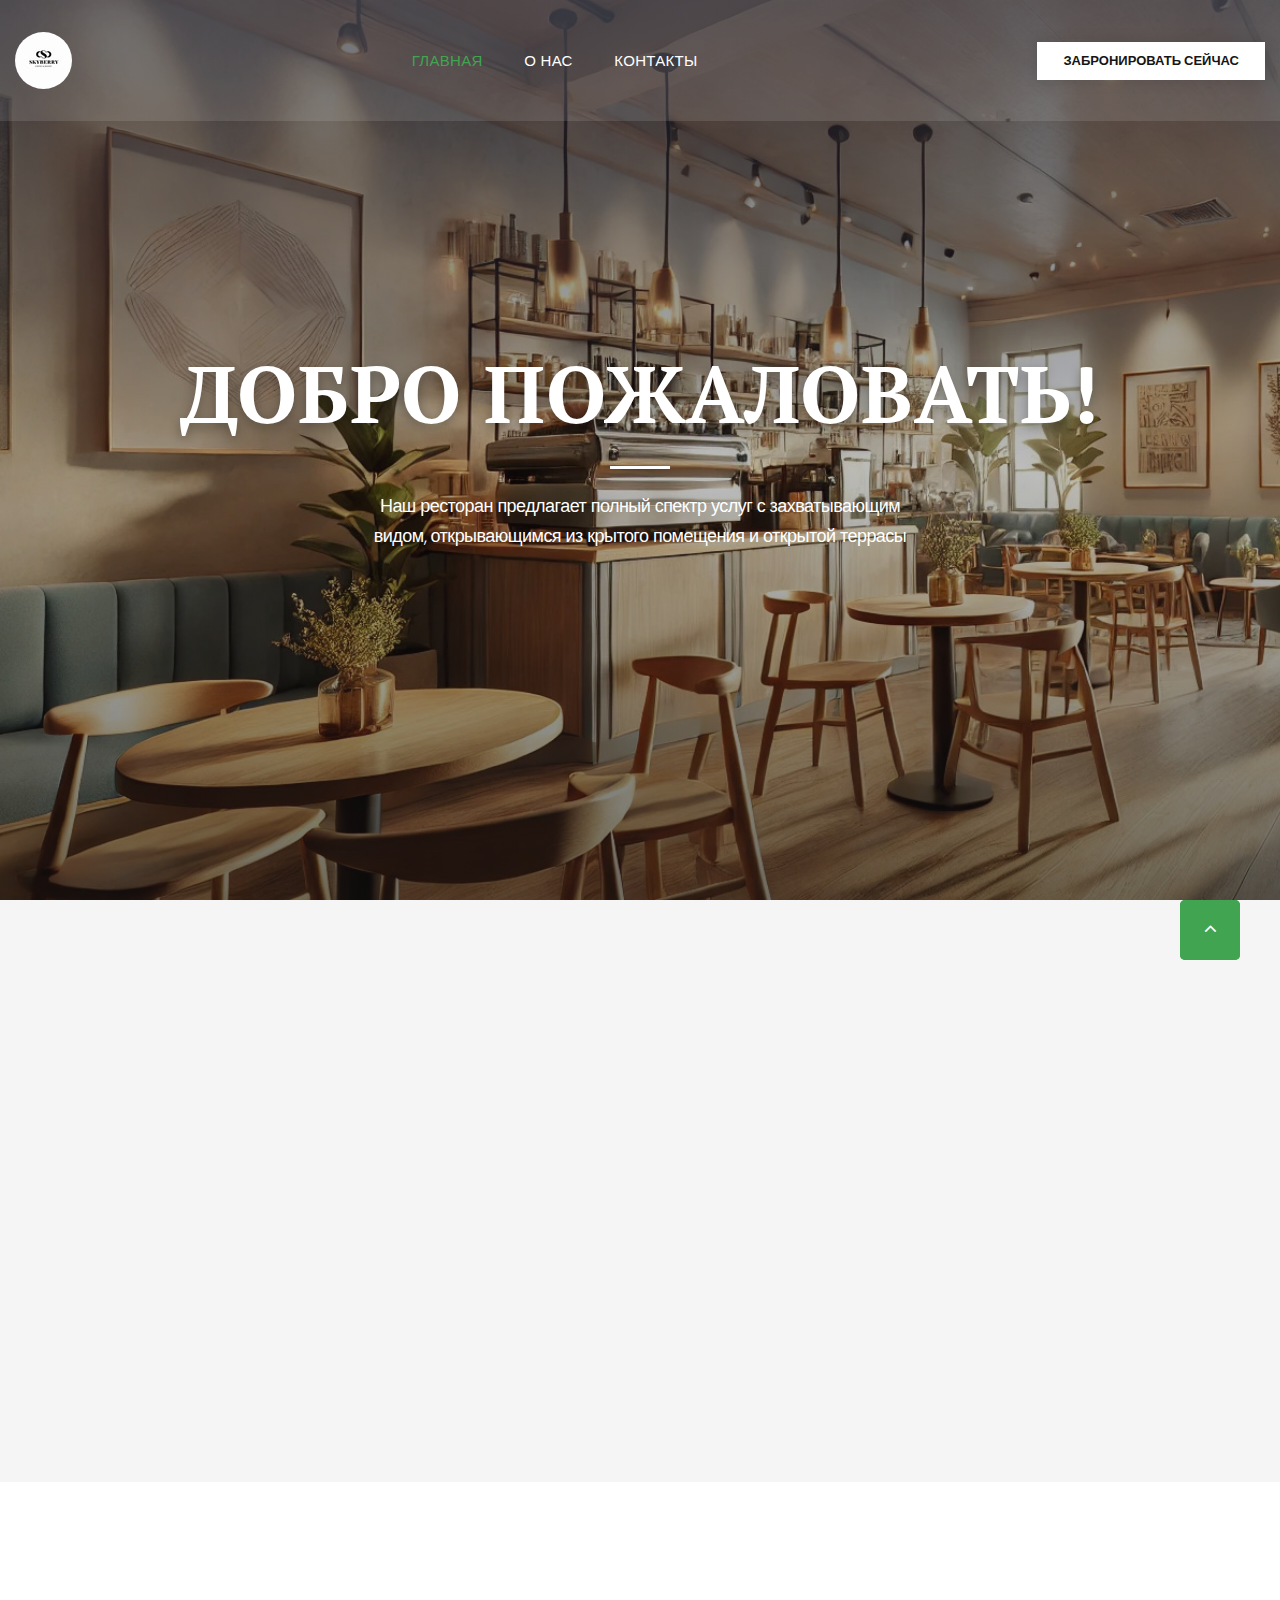
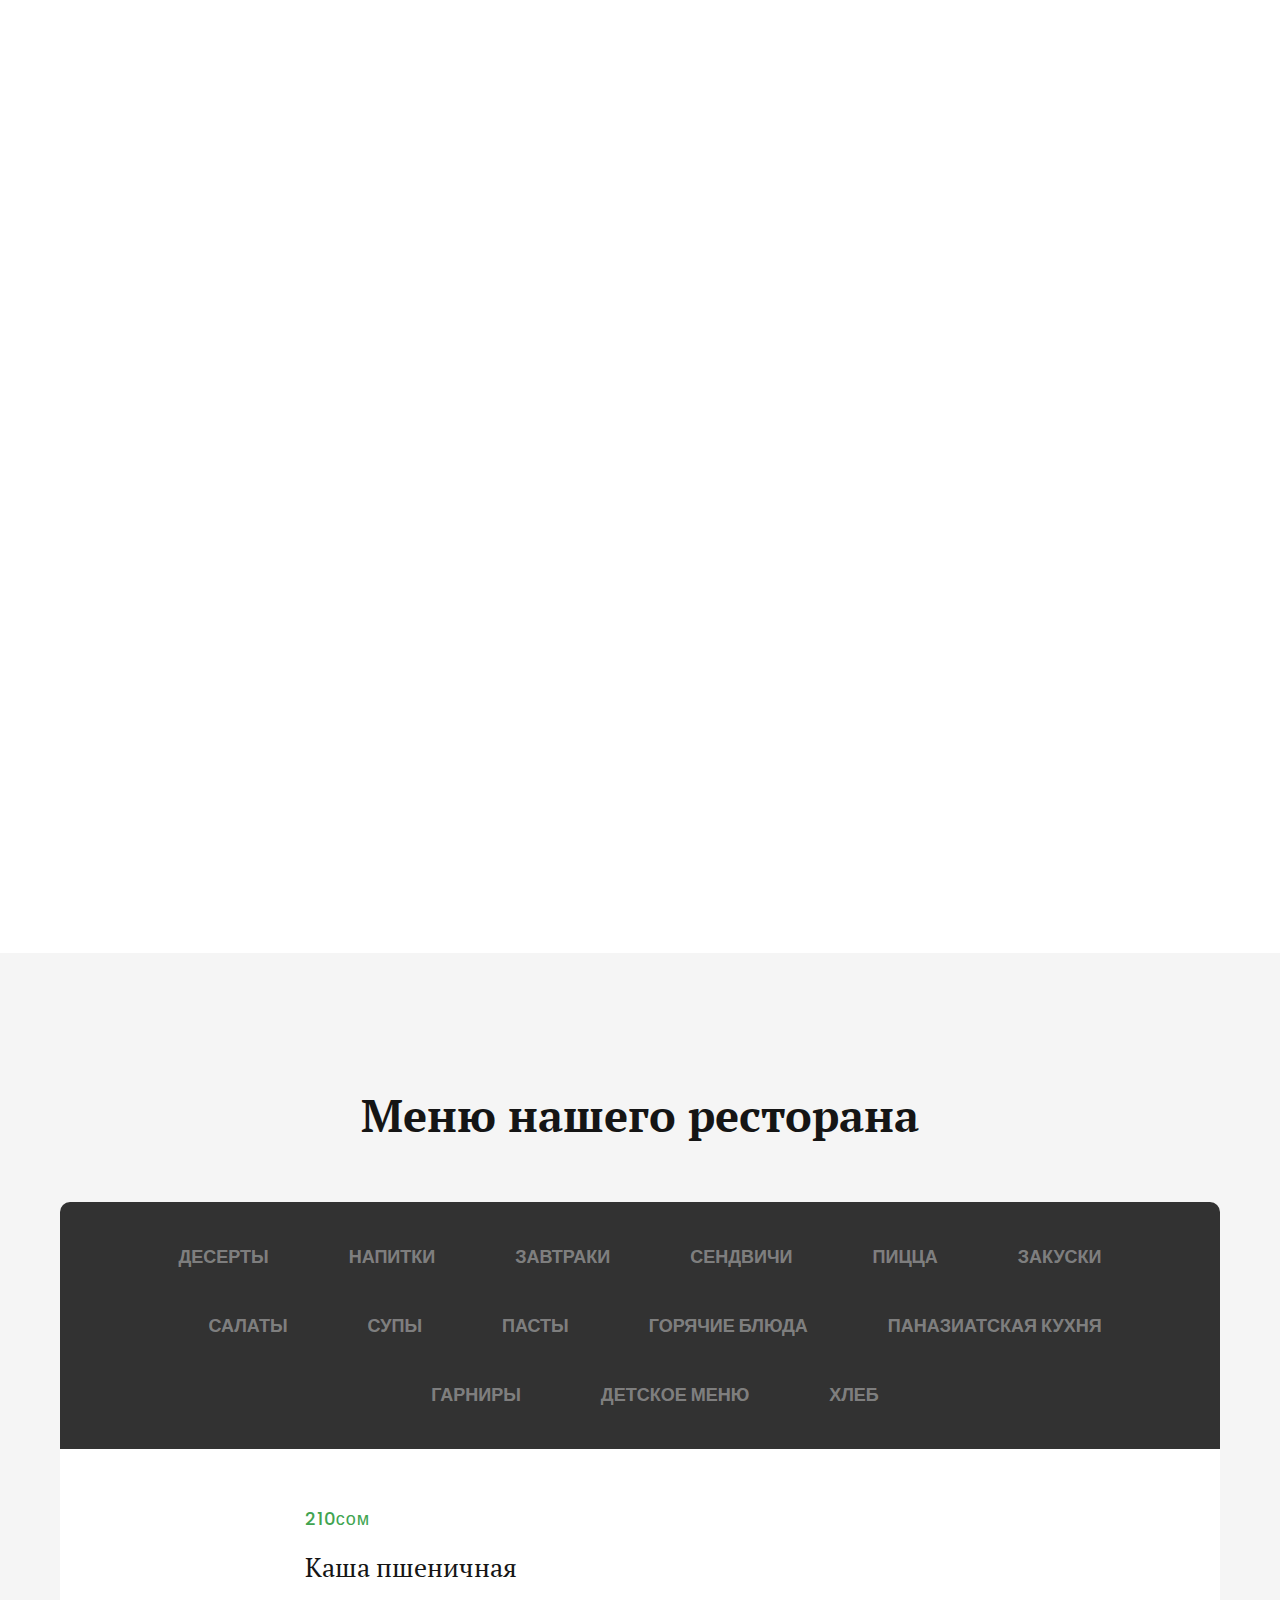
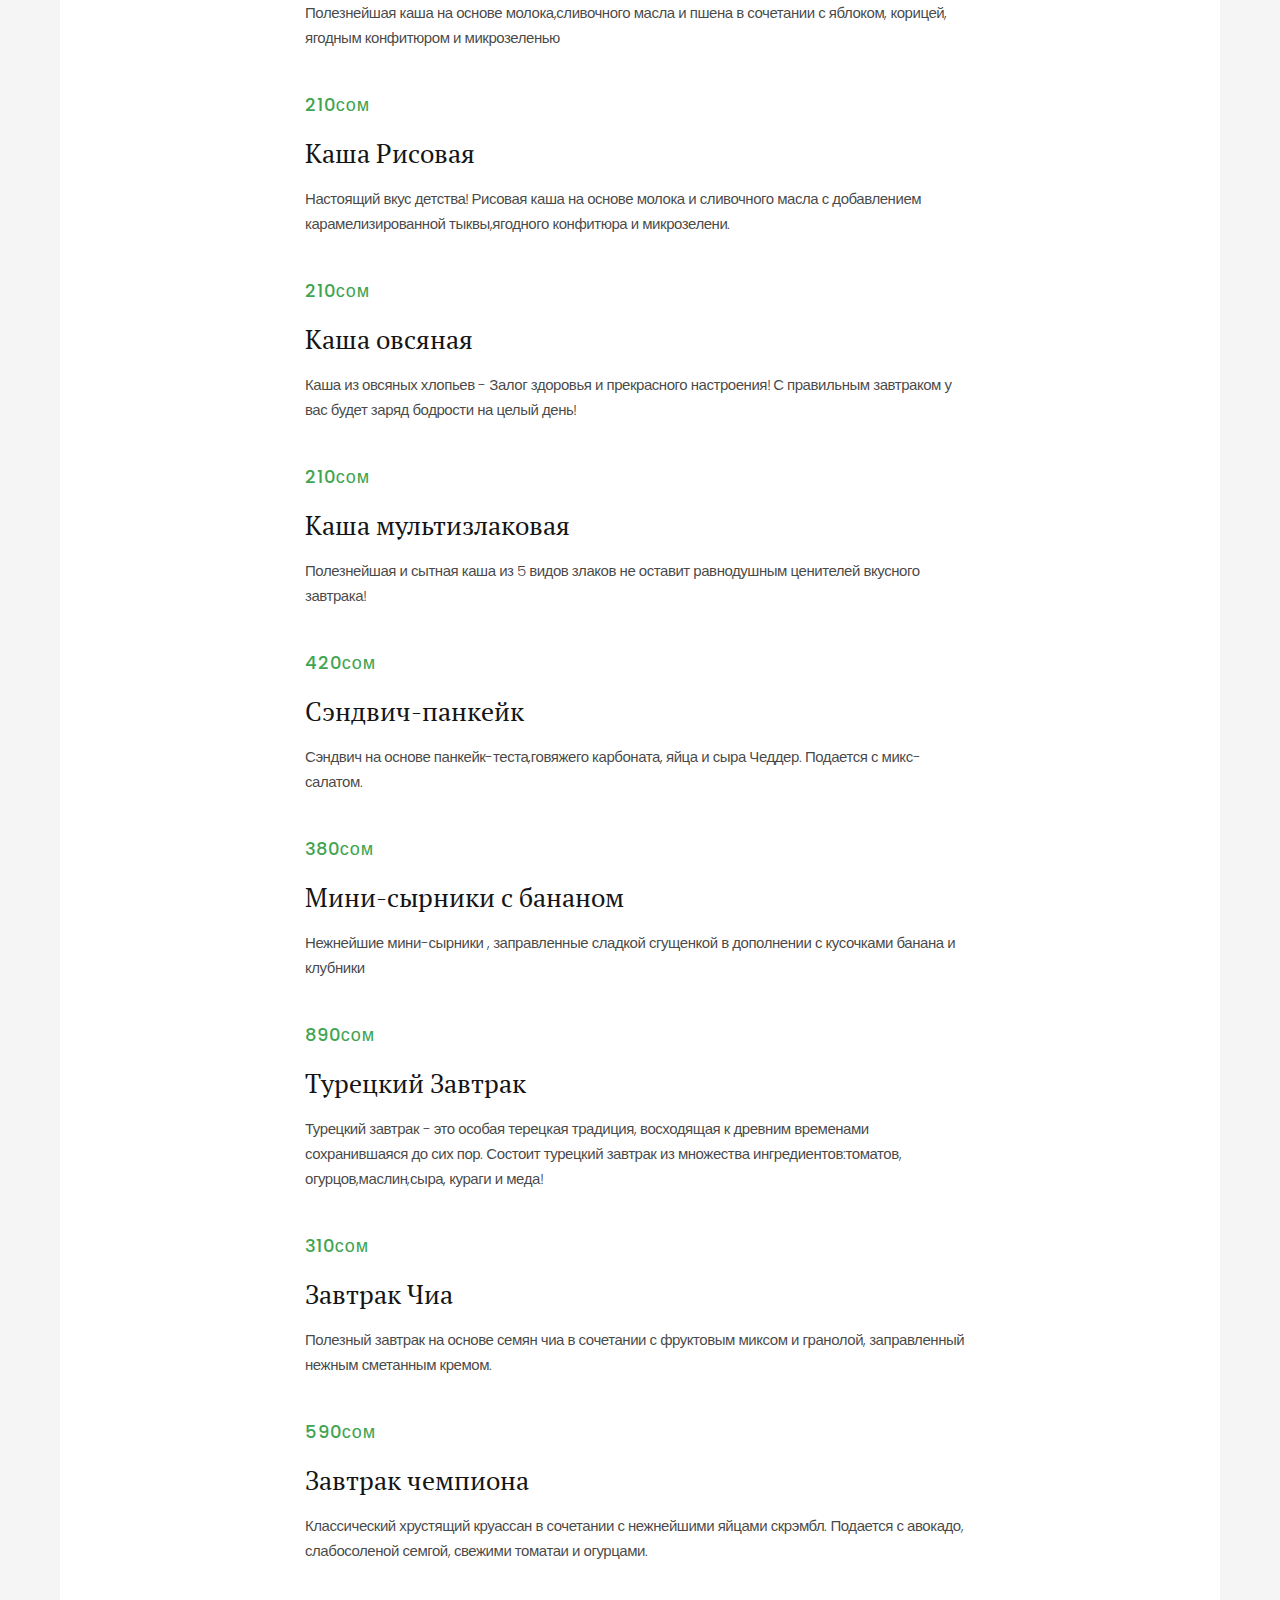
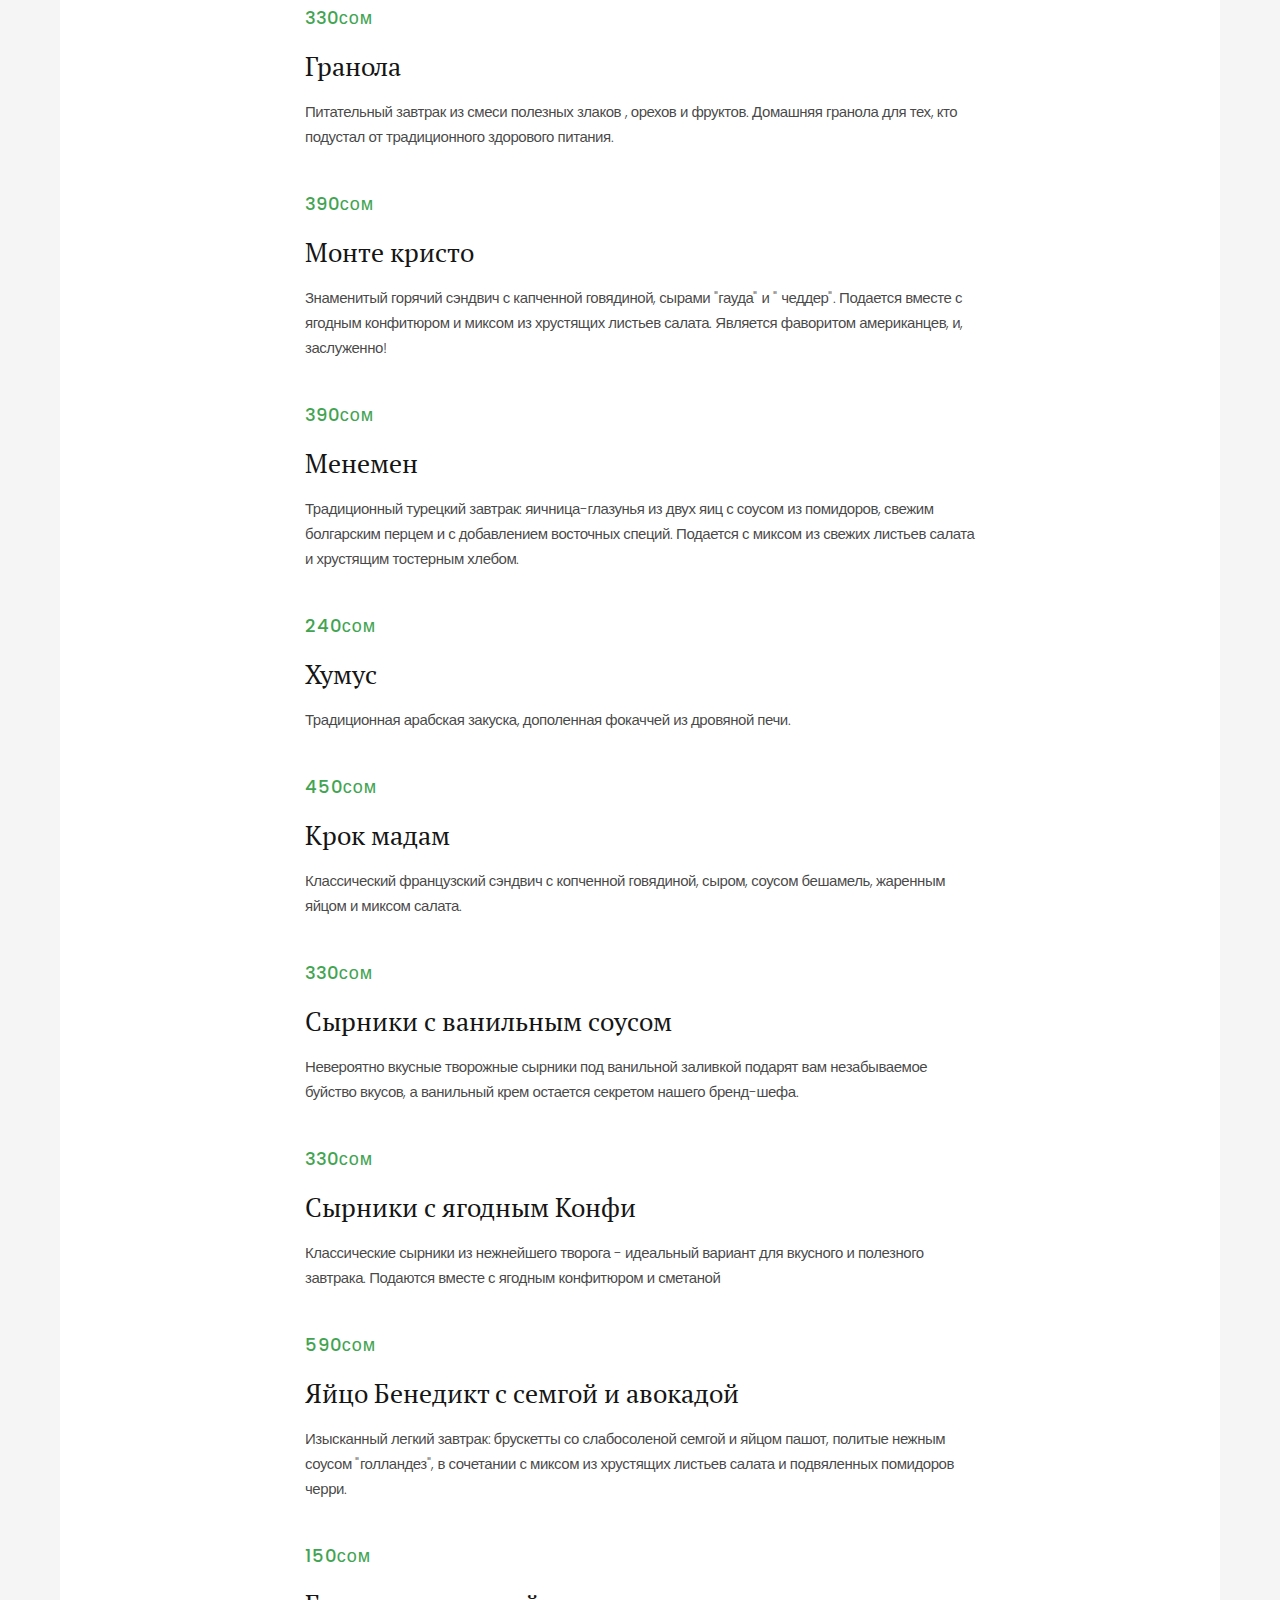
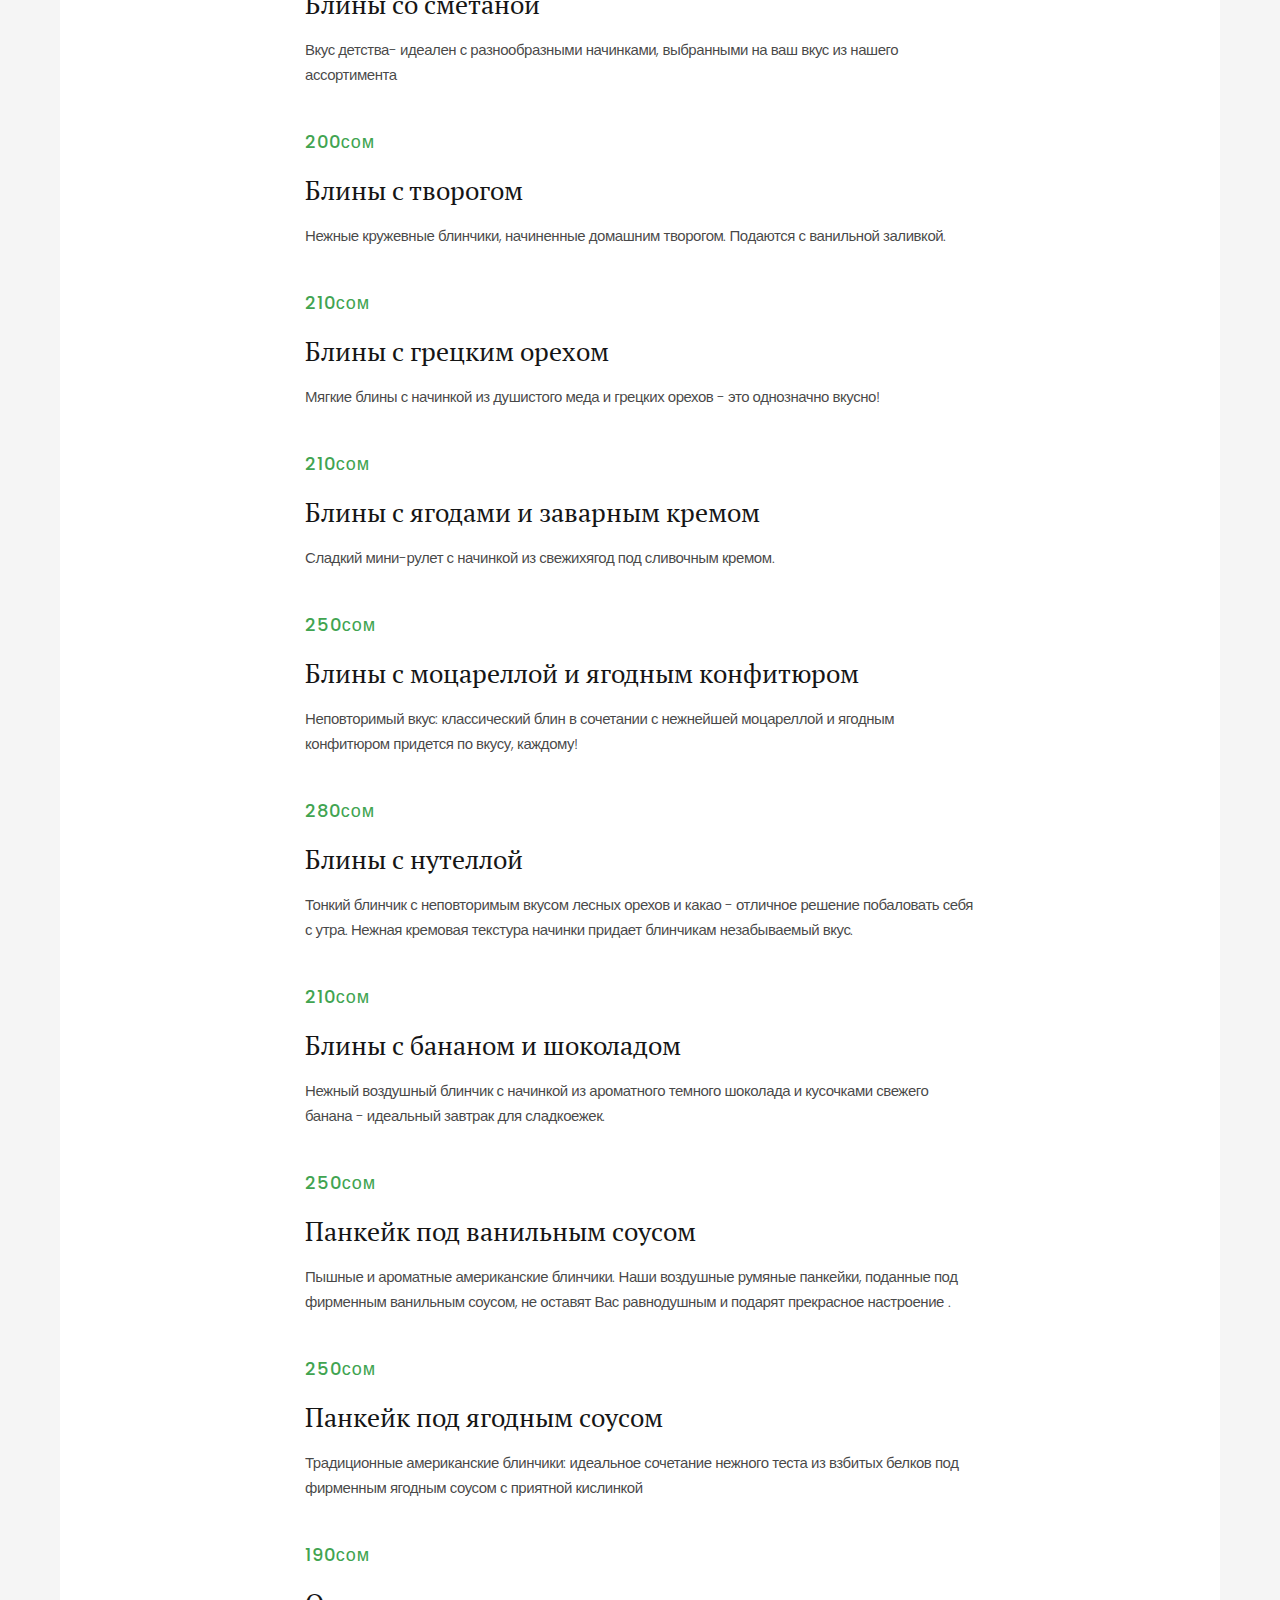
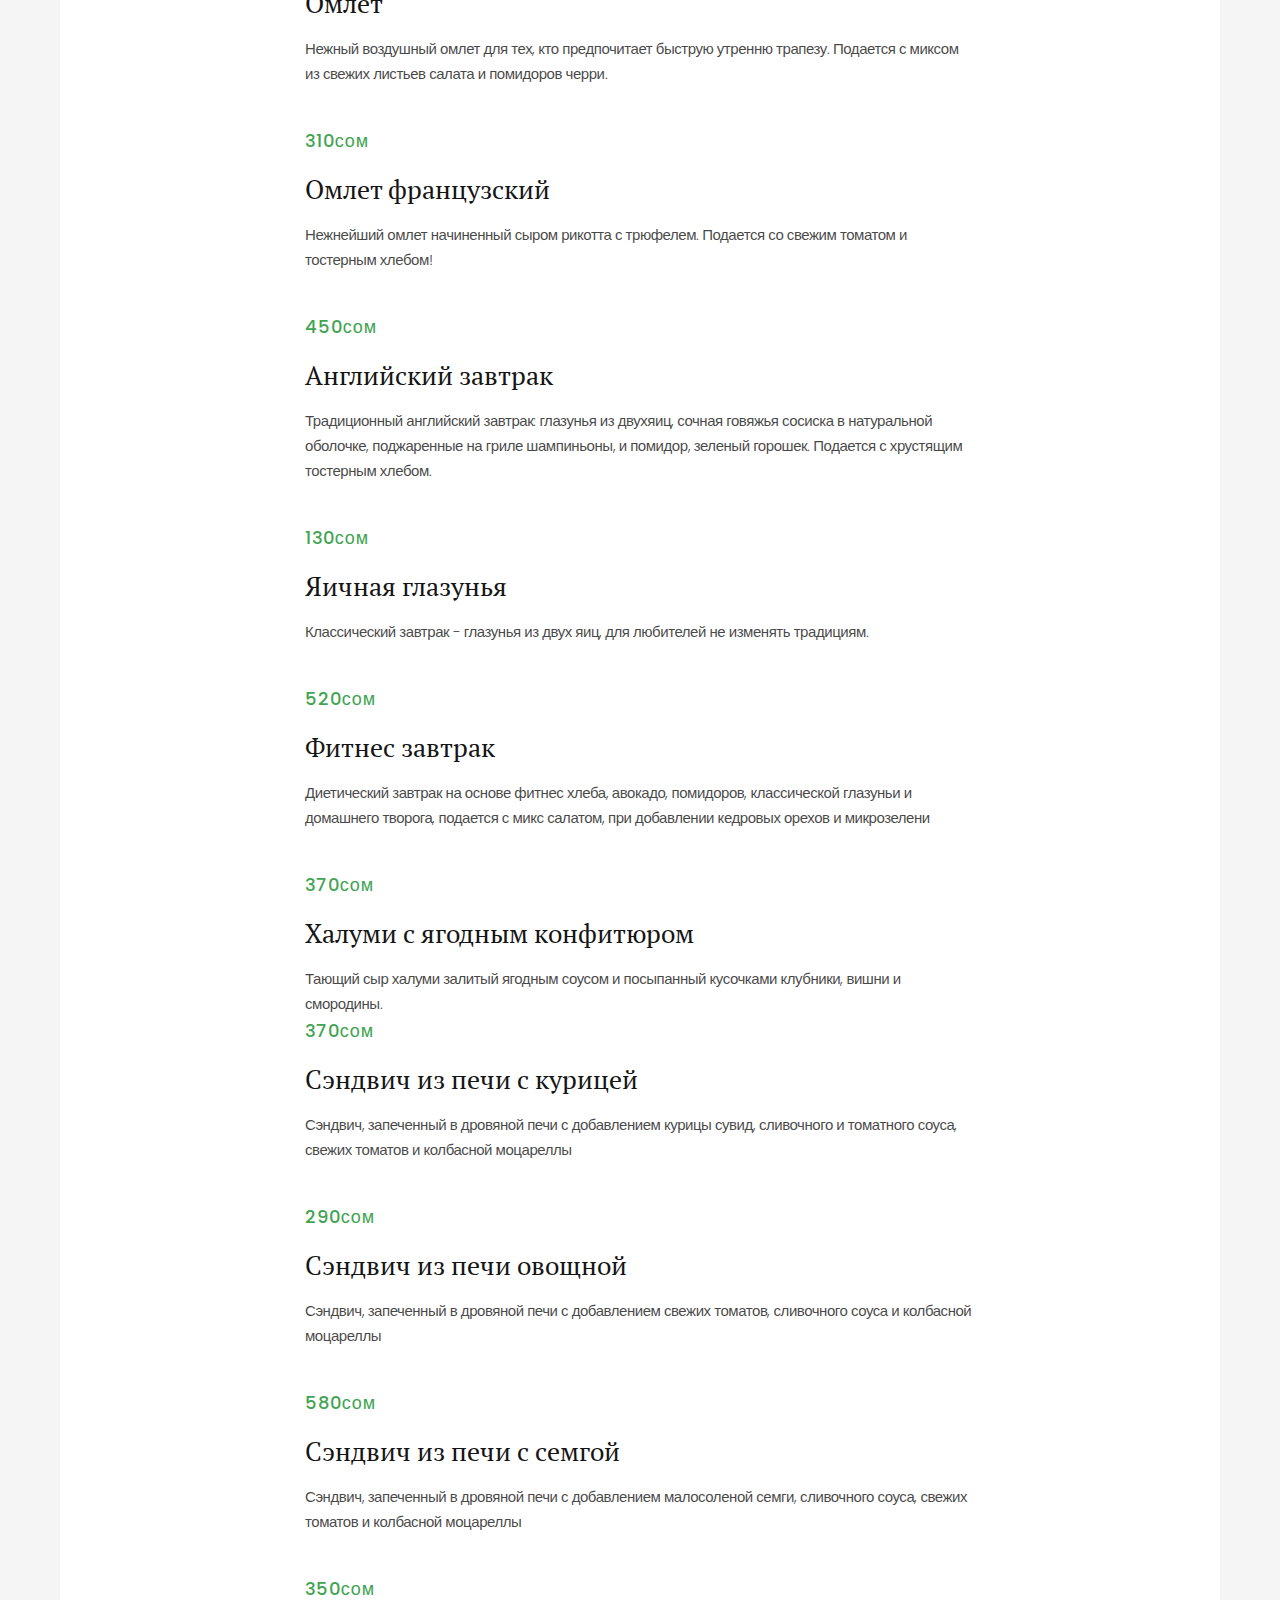
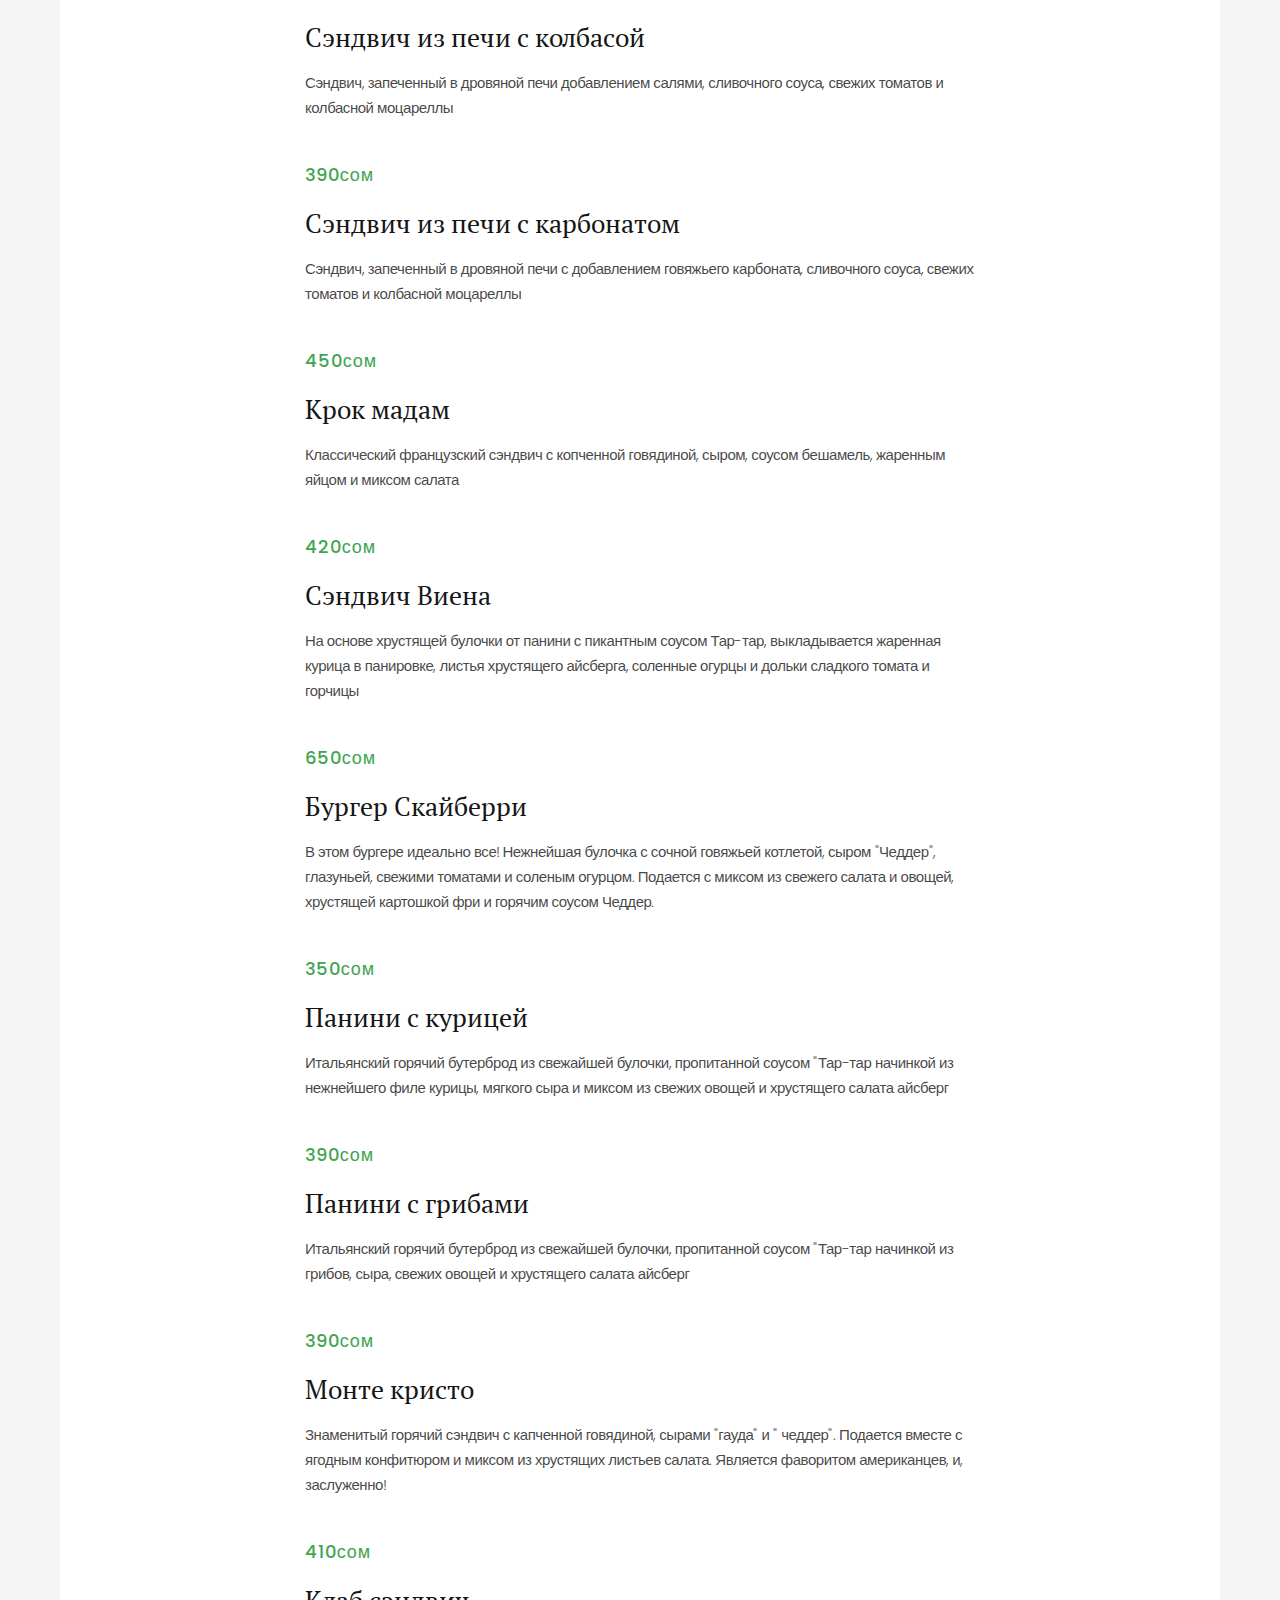
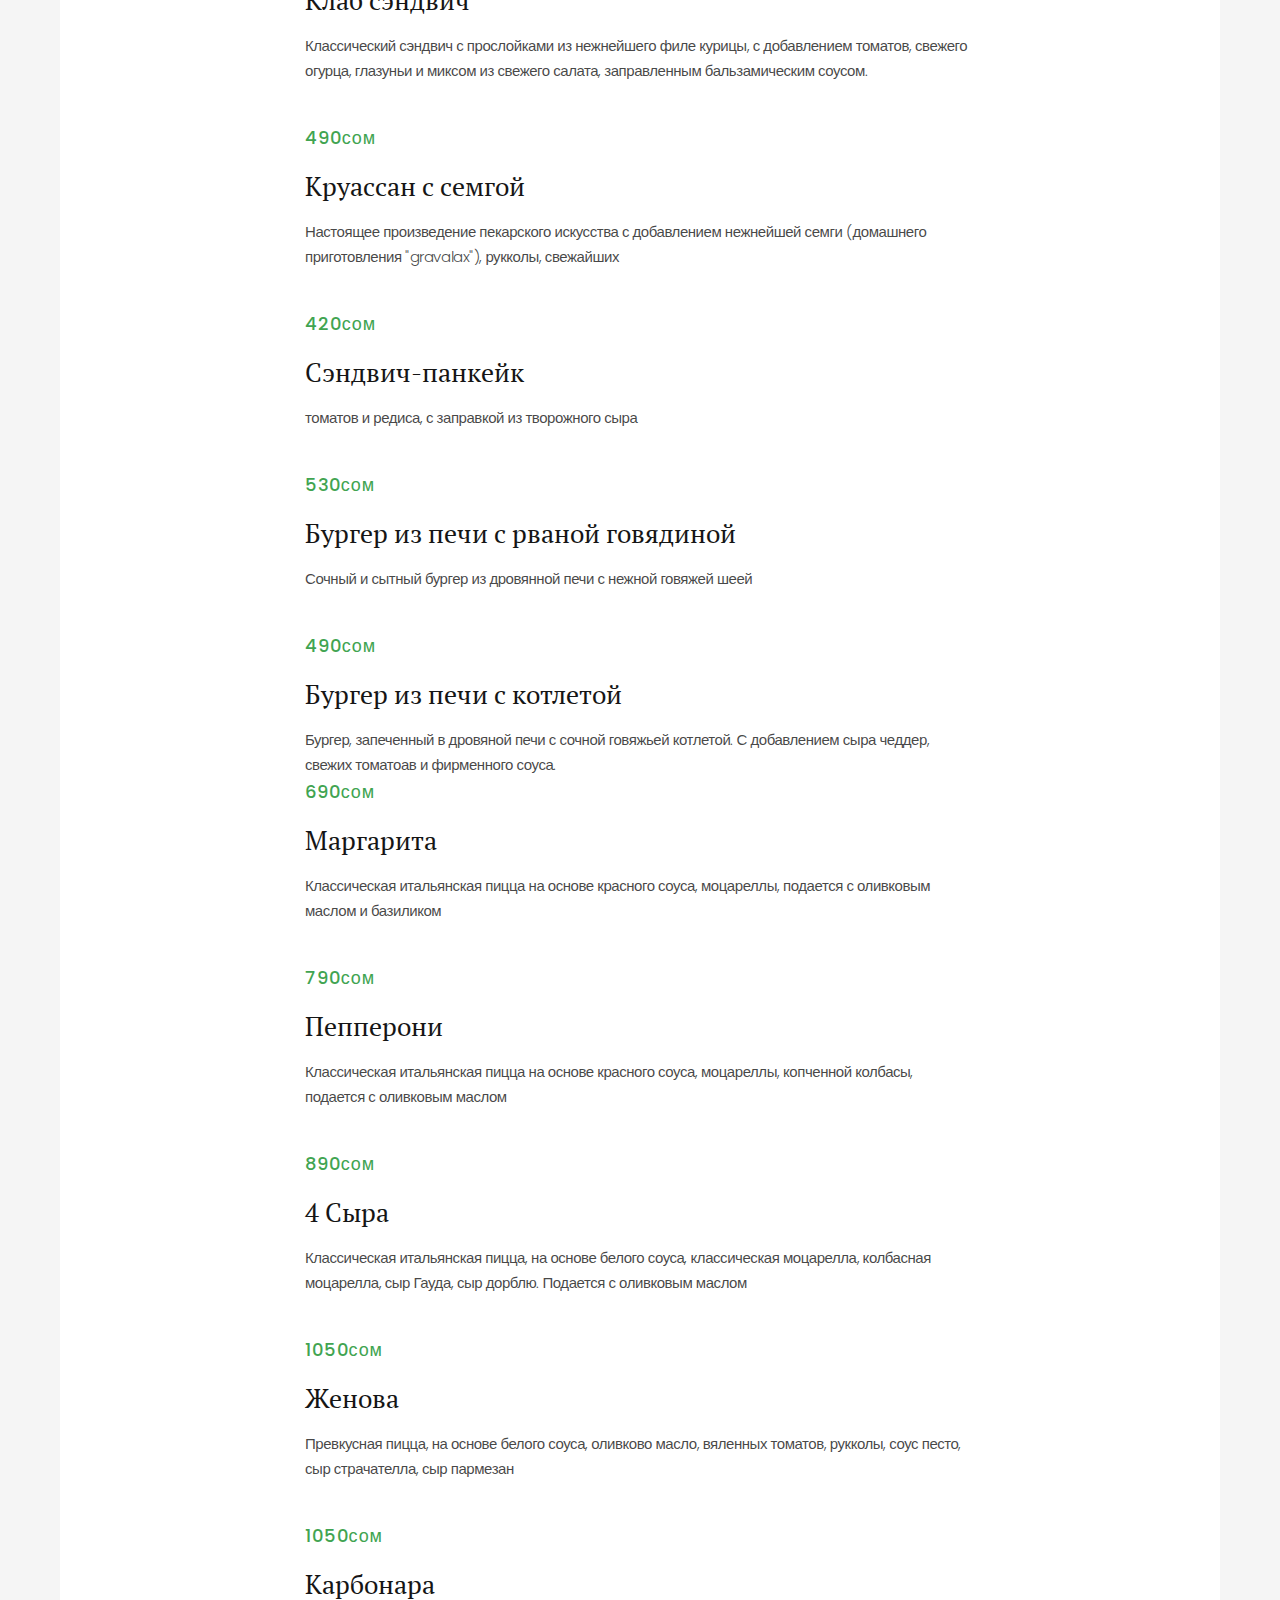
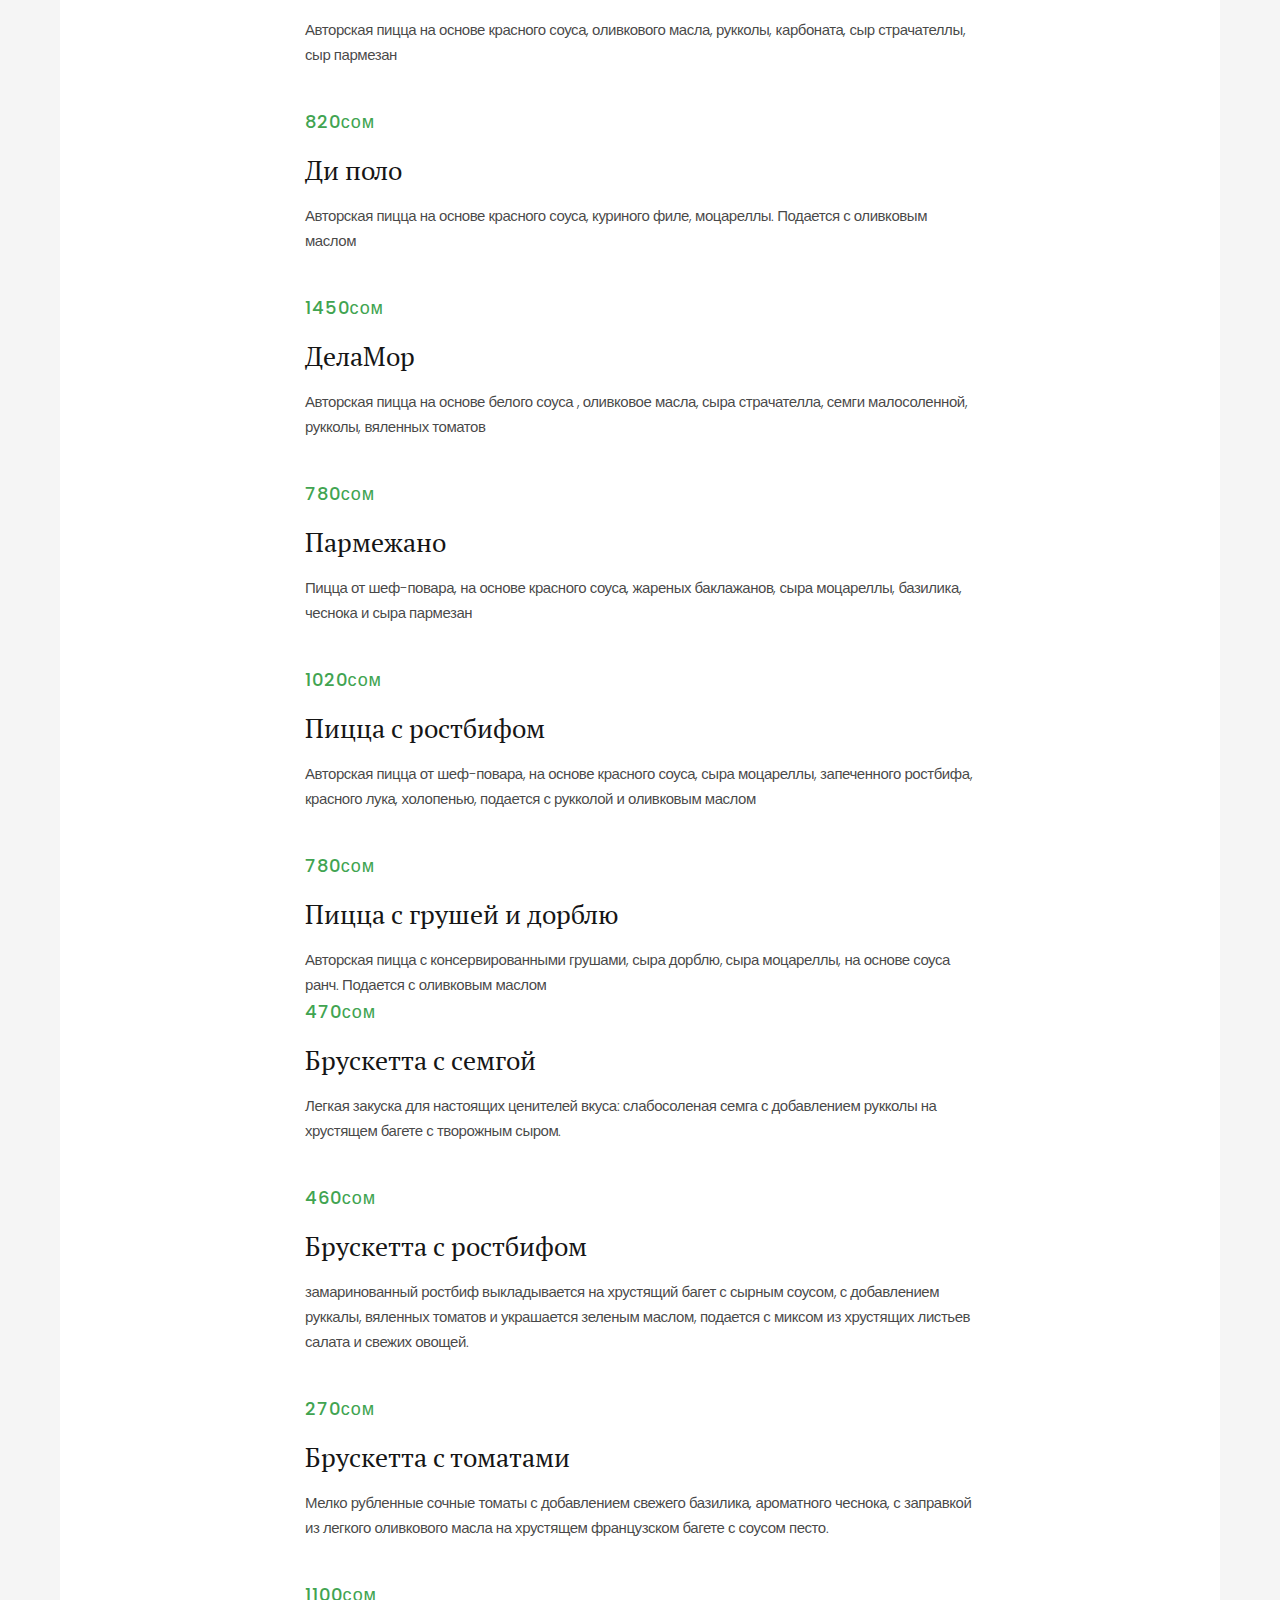
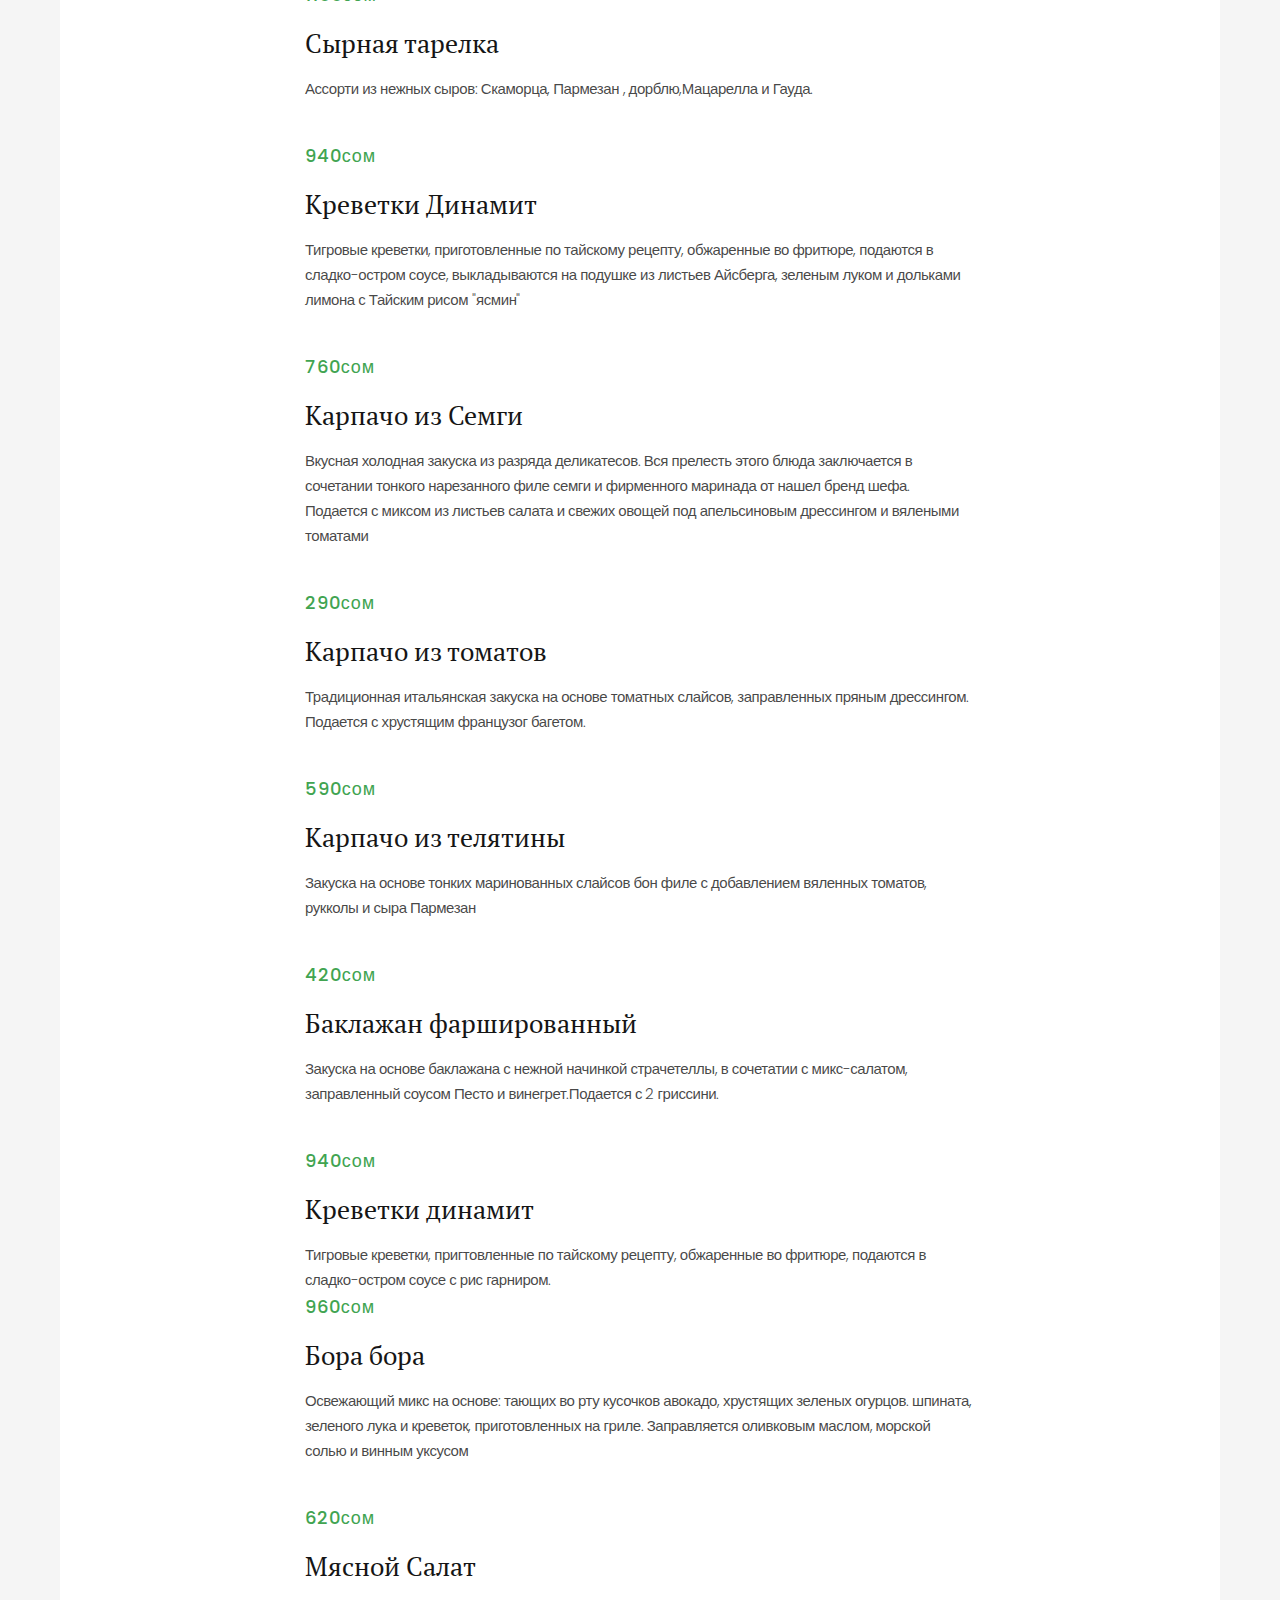
==== commit b1328182: "Add files via upload" ====
--- a/index.html
+++ b/index.html
@@ -1,10 +1,24 @@
 <!DOCTYPE html>
 <html class="wide wow-animation" lang="en"> 
   <head>
-    <title>Skyberry</title>
+    <title>Skyyberry Cafe – Уютное кафе в бишкеке</title>
     <meta charset="utf-8">
     <meta name="viewport" content="width=device-width, height=device-height, initial-scale=1.0">
     <meta http-equiv="X-UA-Compatible" content="IE=edge">
+    <meta name="description" content="Skyberry – кафе с вкусной едой, отличной атмосферой и удобным бронированием столиков онлайн.">
+    <meta name="keywords" content="кафе, бронирование, вкусная еда, Skyyberry, ресторан, кафе рядом, кафе в бишкеке, лучшие кафе, десерты">
+    <meta name="author" content="Skyberry">
+    <meta name="viewport" content="width=device-width, initial-scale=1.0">
+    <script src="js/core.min.js"></script>
+    <script src="js/script.js"></script>
+    <script async src="https://www.googletagmanager.com/gtag/js?id=UA-XXXXX-Y"></script>
+    <script>
+    window.dataLayer = window.dataLayer || [];
+    function gtag(){dataLayer.push(arguments);}
+    gtag('js', new Date());
+    gtag('config', 'UA-XXXXX-Y');
+    </script>
+
     <link rel="icon" href="images/favicon.ico" type="image/x-icon">
     <link rel="stylesheet" type="text/css" href="//fonts.googleapis.com/css?family=Poppins:300,300i,400,500,600,700,800,900,900i%7CPT+Serif:400,700">
     <link rel="stylesheet" href="css/bootstrap.css">
@@ -68,8 +82,8 @@
           </div>
         </div>
       </section>
-      <div class="bg-gray-1">
-        
+       <div class="bg-gray-1">
+                
         <section class="section section-lg section-inset-1 bg-gray-1 pt-lg-0">
           <div class="container">
             <div class="row row-50 justify-content-xl-between align-items-lg-center">
@@ -78,7 +92,7 @@
                 <br>
                 <br>
                 <br>
-                <div class="box-image"><img class="box-image-static" src="images/home-3-1-483x327.jpg" alt="" width="483" height="327"/><img class="box-image-position" src="images/home-3-2-341x391.jpg" alt="" width="341" height="391"/>
+                <div class="box-image"><img class="box-image-static" src="images/home-3-1-483x327.jpg" alt="" width="483" height="327"/>
                 </div>
               </div>
               <div class="col-lg-6 col-xl-5 wow fadeInRight">
@@ -166,6 +180,7 @@
                   <li class="nav-item" role="presentation"><a class="nav-link" href="#tabs-1-13" data-toggle="tab">Детское меню</a></li>
                   <li class="nav-item" role="presentation"><a class="nav-link" href="#tabs-1-14" data-toggle="tab">Хлеб</a></li>
                 </ul>
+
                 <div class="tab-content">
                   <div class="tab-pane fade" id="tabs-1-1">
                     <div class="box-event-modern">
@@ -276,7 +291,7 @@
                       </div>
                       <div class="event-item-modern">
                         <p class="event-time">330сом</p>
-                        <h4 class="event-item-modern-title"><a href="#">Залитый белгийским молочным шоколадом</a></h4>
+                        <h4 class="event-item-modern-title"><a href="#">Сан-себастьян шоколадный</a></h4>
                         <div class="event-item-modern-text">
                           <p>Залитый белгийским молочным шоколадом</p>
                         </div>
@@ -1512,7 +1527,8 @@
                           <p>Хлебные палочки</p>
                         </div>
                       </div>
-                    </div>  
+                    </div>
+                    
                   </div>
                 </div>
               </div>
@@ -1529,35 +1545,35 @@
                 <div class="col-12 col-sm-6 col-md-4 isotope-item wow-outer" data-filter="*">
                   <div class="wow slideInDown">
                     <div class="gallery-item-classic"><img src="images/gallery-masonry-1-640x429.jpg" alt="" width="640" height="429"/>
-                      <div class="gallery-item-classic-caption"><a href="images/gallery-masonry-1-original.jpg" data-lightgallery="item">zoom</a></div>
+                      <div class="gallery-item-classic-caption"></div>
                     </div>
                   </div>
                 </div>
                 <div class="col-12 col-sm-6 col-md-4 isotope-item wow-outer" data-filter="Category 3">
                   <div class="wow slideInDown">
                     <div class="gallery-item-classic"><img src="images/gallery-masonry-2-640x429.jpg" alt="" width="640" height="429"/>
-                      <div class="gallery-item-classic-caption"><a href="images/gallery-masonry-2-original.jpg" data-lightgallery="item">zoom</a></div>
+                      <div class="gallery-item-classic-caption"></div>
                     </div>
                   </div>
                 </div>
                 <div class="col-12 col-md-4 isotope-item wow-outer" data-filter="Category 3">
                   <div class="wow slideInDown">
                     <div class="gallery-item-classic"><img src="images/gallery-masonry-3-640x429.jpg" alt="" width="640" height="429"/>
-                      <div class="gallery-item-classic-caption"><a href="images/gallery-masonry-3-original.jpg" data-lightgallery="item">zoom</a></div>
+                      <div class="gallery-item-classic-caption"></div>
                     </div>
                   </div>
                 </div>
                 <div class="col-12 col-sm-12 col-md-6 isotope-item wow-outer" data-filter="Category 3">
                   <div class="wow fadeInUp">
                     <div class="gallery-item-classic"><img src="images/gallery-masonry-4-960x429.jpg" alt="" width="960" height="429"/>
-                      <div class="gallery-item-classic-caption"><a href="images/gallery-masonry-4-original.jpg" data-lightgallery="item">zoom</a></div>
+                      <div class="gallery-item-classic-caption"></div>
                     </div>
                   </div>
                 </div>
                 <div class="col-12 col-sm-12 col-md-6 isotope-item wow-outer" data-filter="Category 2">
                   <div class="wow fadeInUp">
                     <div class="gallery-item-classic"><img src="images/gallery-masonry-5-960x429.jpg" alt="" width="960" height="429"/>
-                      <div class="gallery-item-classic-caption"><a href="images/gallery-masonry-5-original.jpg" data-lightgallery="item">zoom</a></div>
+                      <div class="gallery-item-classic-caption"></div>
                     </div>
                   </div>
                 </div>
--- a/css/fonts.css
+++ b/css/fonts.css
@@ -10,6 +10,15 @@
 	src: url("../fonts/fontawesome-webfont.eot?#iefix&v=4.7.0") format("embedded-opentype"), url("../fonts/fontawesome-webfont.woff2?v=4.7.0") format("woff2"), url("../fonts/fontawesome-webfont.woff?v=4.7.0") format("woff"), url("../fonts/fontawesome-webfont.ttf?v=4.7.0") format("truetype"), url("../fonts/fontawesome-webfont.svg?v=4.7.0#fontawesomeregular") format("svg"); 	font-weight: normal; 	font-style: normal;+}++@media (max-width: 768px) {+  .event-item-modern {+    font-size: 14px;+  }+  .event-item-modern-title {+    font-size: 16px;+  } }  .fa {--- a/css/style.css
+++ b/css/style.css
@@ -1,3 +1,52 @@
+/* Основной стиль для больших экранов */+body {+    font-family: Arial, sans-serif;+    margin: 0;+    padding: 0;+}++.container {+    max-width: 1200px;+    margin: 0 auto;+    padding: 20px;+}++/* Стили для экранов планшетов (768px и меньше) */+@media (max-width: 768px) {+    .container {+        padding: 15px;+    }++    .menu {+        display: flex;+        flex-direction: column;+    }+}++/* Стили для мобильных устройств (480px и меньше) */+@media (max-width: 480px) {+    .container {+        padding: 10px;+    }++    .header {+        font-size: 1.5em;+        text-align: center;+    }++    .menu {+        display: block;+    }+}++@media (max-width: 768px) {+  .event-item-modern {+    font-size: 14px;+  }+  .event-item-modern-title {+    font-size: 16px;+  }+} @charset "UTF-8"; /* * Trunk version 2.0.1@@ -121,6 +170,7 @@
 * Typography */ body {+	background-color: #EEE8AA; 	font-family: "Poppins", sans-serif; 	font-size: 15px; 	line-height: 1.66667;@@ -5003,6 +5053,7 @@
  .container.container-wide { 	max-width: 1920px;+ }  /*@@ -6682,7 +6733,7 @@
 	justify-content: center; 	align-items: center; 	padding: 20px;-	background: #ffffff;+	background: #808080; 	transition: .3s all ease; } @@ -13638,3 +13689,47 @@
 html .dtp .invisible { 	visibility: hidden; }+.page {+	background-color: #808080;+}+.brand-logo-light {+	border-radius: 30px 30px 30px 30px;+}+.img-about-ass {+	border-radius: 30px 30px 30px 30px;+}+form {+    max-width: 400px;+    margin: 20px auto;+    padding: 15px;+    border: 1px solid #ddd;+    border-radius: 5px;+    background-color: #f9f9f9;+}++form h2 {+    text-align: center;+}++form label {+    display: block;+    margin: 10px 0 5px;+}++form input, form button {+    width: 100%;+    padding: 10px;+    margin-bottom: 15px;+    border: 1px solid #ccc;+    border-radius: 5px;+}++form button {+    background-color: #4CAF50;+    color: white;+    cursor: pointer;+}++form button:hover {+    background-color: #45a049;+}